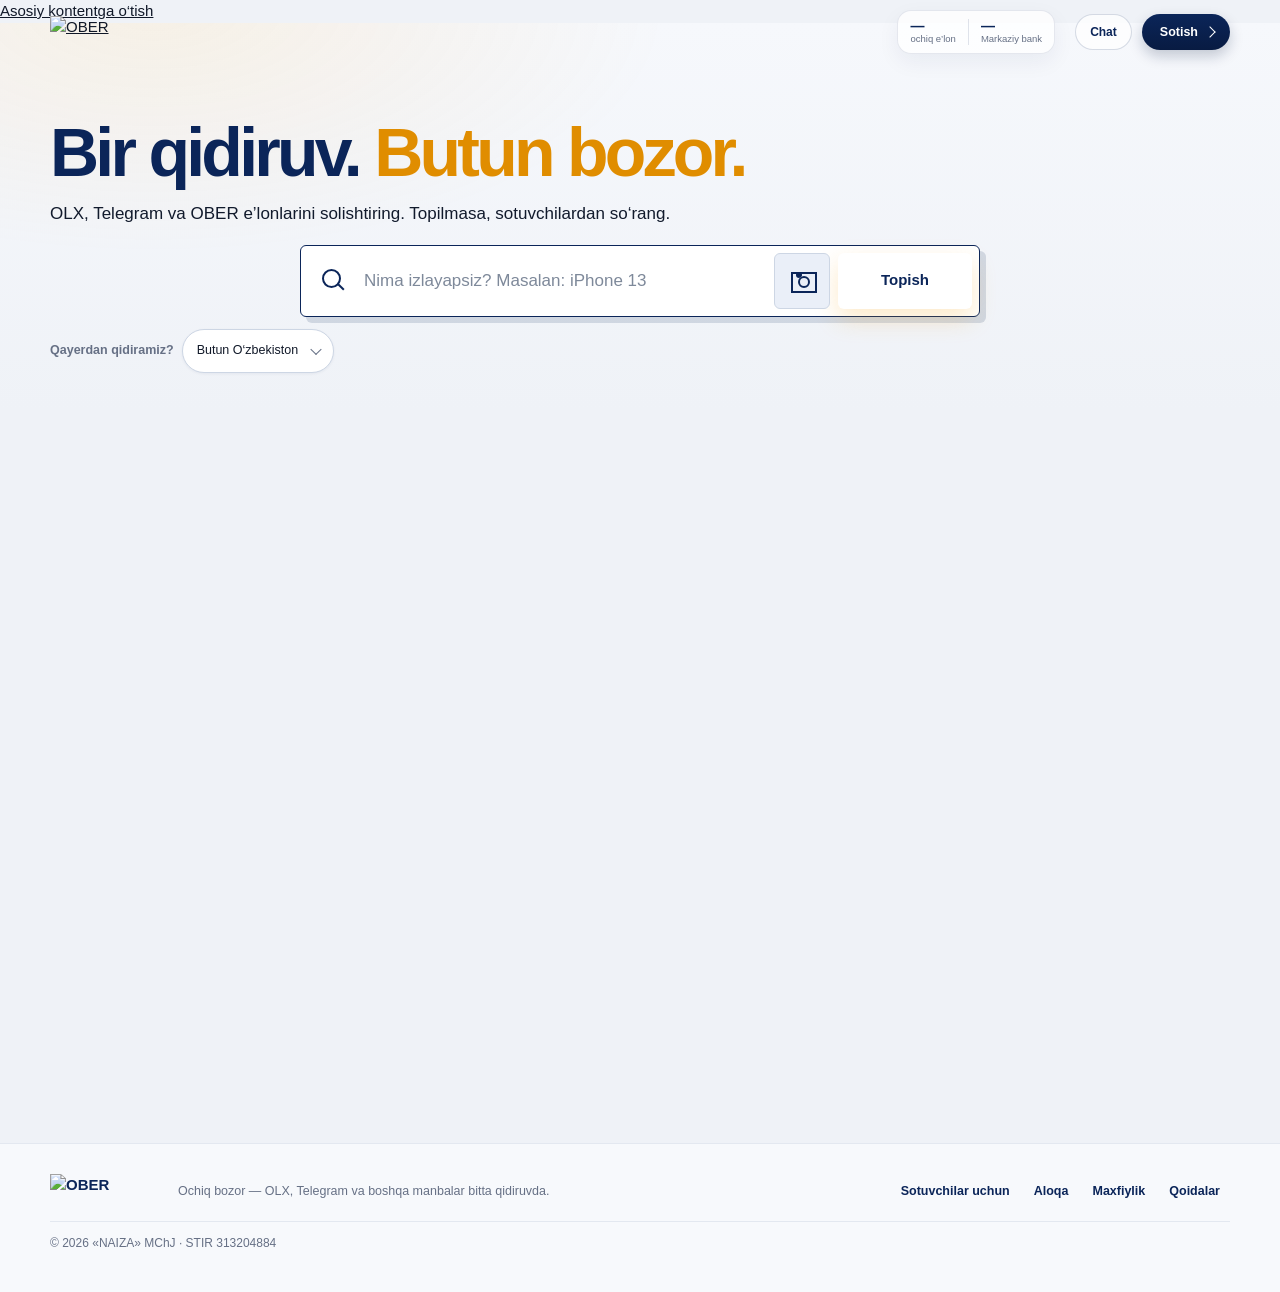
==== web/index.html @ be3b6c7c "Asaxiy.uz manbasi ulandi (B tur) + avtoelon qamrov 10 sahifa - app/manbalar/asaxiy.py: B tur (do'kon" ====
<!DOCTYPE html>
<html lang="uz">
<head>
<meta charset="UTF-8">
<meta name="viewport" content="width=device-width, initial-scale=1, viewport-fit=cover">
<meta name="theme-color" content="#DCEAF5">
<meta name="description" content="OBER — OLX, Telegram va OBER e’lonlarini bitta joyda qidiradigan agregator va teskari bozor.">
<title>OBER — bir qidiruv, butun bozor</title>
<link rel="icon" href="/brend/icon.png">

<!-- KANONIK MANZIL. Sayt uchta manzilda ochiladi: ober.uz,
     www.ober.uz va IP orqali. Google uchun bu UCHTA HAR XIL SAYT —
     reyting uchalasiga bo'linib ketadi va hech biri yuqoriga chiqmaydi.
     Bu qator "asli qaysi biri" degan savolga javob beradi.
     Caddy tomonda www -> ober.uz ga 301 bilan yo'naltiriladi. -->
<link rel="canonical" href="https://ober.uz/">

<!-- ULASHISH KARTASI.
     Bu bizga boshqalardan ko'proq kerak: O'zbekistonliklarning har
     to'rtinchisi Telegram orqali xarid qiladi va havola aynan Telegramda
     ulashiladi. Busiz kanalga tashlangan ober.uz quruq matn bo'lib
     ko'rinadi - rasmsiz, tavsifsiz. Bir marta sozlanadi, har ulashishda
     ishlaydi. -->
<meta property="og:type" content="website">
<meta property="og:site_name" content="OBER">
<meta property="og:title" content="Bir qidiruv. Butun bozor.">
<meta property="og:description" content="OLX, Telegram va OBER e’lonlarini solishtiring. Topilmasa, sotuvchilardan so‘rang.">
<!-- MUTLAQ manzil, nisbiy emas. Telegram va Facebook rasmni O'Z
     serveridan oladi va nisbiy yo'lni ("/brend/...") hal qila olmaydi -
     karta rasmsiz chiqadi. 2026-08-04 da tuzatildi. -->
<meta property="og:image" content="https://ober.uz/brend/ober-market-street-desktop.webp">
<meta property="og:url" content="https://ober.uz/">
<meta property="og:locale" content="uz_UZ">
<meta name="twitter:card" content="summary_large_image">

<!-- SHRIFT. Ilgari tizim shrifti edi: Windowsda bir xil, telefonda
     boshqa, Macda uchinchi xil. Sayt hech qachon TANLANGANDEK
     ko'rinmasdi. Onest kirillcha uchun maxsus qilingan va kam
     uchraydi - Inter esa hamma joyda va aynan shuning uchun "AI
     qilgan" tuyuladi.

     2026-08-04: shrift O'Z SERVERIMIZGA ko'chirildi. Ilgari uni Google
     Fonts berardi — ya'ni har ochilishda ikkita begona domenga ulanish
     (ikki DNS, ikki TLS). Bu ham 2-qoidani buzardi, ham matn chiqishini
     kechiktirardi, ham Google O'zbekistonda sekinlashsa saytimiz
     boshqacha ko'rinardi.

     `preload` — brauzer CSS ni o'qib chiqmasdan turib shriftni yuklay
     boshlaydi. Bitta fayl yetarli: Onest o'zgaruvchan shrift, 400 dan
     800 gacha hamma qalinlik shu 32 KB ichida. -->
<link rel="preload" href="/shrift/onest-latin.woff2" as="font" type="font/woff2" crossorigin>
<link rel="stylesheet" href="/shrift/onest.css">
<!-- Fon rasmlarini oldindan yuklash olib tashlandi: rasmning o'zi
     ishlatilmaydi. Qolganida brauzer har ochilishda bir necha yuz
     kilobaytni behuda yuklab olardi. -->
<style>
  :root{
    /* ── SIRT IYERARXIYASI ────────────────────────────────────────
       2026-08-02, Aziz: "oppoq oddiy noprofessional bo'lib turibdi".
       To'g'ri edi. Sahifa foni #fbfbfa, kartalar #fff - ikkalasi
       deyarli bir xil. Karta fondan ajralmasa, sahifa yassi va
       tugallanmagan ko'rinadi.

       Endi uch pog'ona: fon (eng past) -> karta -> ko'tarilgan panel.
       Va kulranglar BIR OILADAN. Ilgari #e8e8e6 (iliq) va #d7d9dc
       (sovuq) aralash edi - bu ham saranjomsizlik hissini berardi. */
    --navy:#0b2559;
    --navy-dark:#081b42;
    --navy-soft:#eaeff8;
    --bg:#eff2f7;          /* sahifa foni - sezilarli darajada pastroq */
    --surface:#fff;        /* karta */
    --surface-2:#f7f9fc;   /* ikkilamchi panel */
    --text:#101828;
    --muted:#667085;
    --line:#e3e8f0;
    --line-strong:#cdd6e4;
    --green:#0f7a4a;
    --green-soft:#e6f4ec;
    --red:#c0392b;
    --amber:#f5a623;
    --amber-deep:#e08d00;
    --amber-line:#f3d9a8;
    --amber-soft:#fdf3de;

    /* Soyalar QORA emas, ko'kimtir. Oq sahifada sof qora soya kir
       bo'lib ko'rinadi; fon rangiga bo'yalgani tabiiy tuyuladi. */
    --shadow:0 16px 48px rgba(11,37,89,.08);
    --shadow-card:0 1px 2px rgba(11,37,89,.05),0 6px 20px rgba(11,37,89,.06);
    --shadow-hover:0 2px 4px rgba(11,37,89,.06),0 14px 34px rgba(11,37,89,.10);
    --ease:cubic-bezier(.2,0,0,1);

    /* BURCHAK SHKALASI — to'rtta qiymat, boshqasi yo'q.
       2026-08-02 audit: faylda 13 xil radius bor edi (2, 4, 8, 11, 12,
       13, 14, 16, 18, 22, 24, 99, 999). Hech qanday tizim yo'q edi.
       Bu ko'zga tashlanmaydi, lekin sayt saranjom emasdek tuyulishining
       asosiy sababi aynan shu. Yangi qiymat qo'shilmaydi. */
    --r-kichik:10px;    /* input, kichik tugma, belgi */
    --r-orta:14px;      /* karta, panel */
    --r-katta:20px;     /* katta panel, qidiruv qutisi */
    --r-pill:999px;     /* chip, yumaloq tugma */
    /* --r-tig — EDITORIAL O'TKIR BURCHAK (2026-08-12, Aziz qarori).
       Editorial uslub o'tkir burchakli formani ishlatadi (qidiruv qutisi,
       tugmalar). `--r-quyruq` pretsedenti bo'yicha BESHINCHI nomlangan
       qiymat qo'shildi — tasodifiy emas, ataylab. */
    --r-tig:6px;

    --radius:var(--r-orta);   /* eski nom, mos kelishi uchun */
    --content:1180px;
    --panel-h:73px;        /* natijadagi tepa panel balandligi — sticky top */
    --boshqaruv-bar:58px;  /* saralash qatori balandligi (padding 12+8+38 tugma) — filtr shu ostida yopishadi */
  }
  *{box-sizing:border-box;-webkit-tap-highlight-color:transparent}
  html{scroll-behavior:smooth}

  /* RAQAMLAR USTMA-UST TURSIN.
     OBER - narx sayti: har kartada, har qatorda son bor. Oddiy shriftda
     "1" boshqa raqamlardan tor bo'ladi va ustun qiyshayadi. Jadval
     raqamlari (tabular figures) hammasini bir xil kenglikka keltiradi.
     Kichik narsa, lekin ro'yxatni saranjom qiladi. */
  .card-price,.jonli-narx,.topildi,.yana-izoh,.database-trust,
  .answer-price,.count-box strong,.talab-son strong{
    font-variant-numeric:tabular-nums;
    font-feature-settings:"tnum" 1;
  }
  body{
    margin:0;
    min-width:320px;
    overflow-x:hidden;
    background:var(--bg);
    color:var(--text);
    font-family:Onest,"Segoe UI Variable Display","Segoe UI",-apple-system,BlinkMacSystemFont,Roboto,Arial,sans-serif;
    font-size:15px;
    line-height:1.5;
  }
  button,input,select{font:inherit}
  button,a,select{touch-action:manipulation}
  button{border:0}
  a{color:inherit}
  :focus-visible{outline:3px solid rgba(11,37,89,.24);outline-offset:3px}

  /* BOSILGANDA JAVOB BERSIN.
     2026-08-02 audit: butun faylda atigi 2 ta `:active` qoidasi bor edi.
     Ya'ni tugmalarning deyarli hammasi bosilganda hech narsa qilmasdi.
     Bu sezilmaydi, lekin bo'lmasa sayt "o'lik" tuyuladi. Telefonda
     ayniqsa muhim: u yerda hover yo'q, bosish yagona javob. */
  button:not([disabled]):active,
  .sample:active,
  .jonli-karta:active,
  .card:active{transform:translateY(1px)}
  button,.sample,.jonli-karta{transition:transform .06s var(--ease)}
  @media (prefers-reduced-motion:reduce){
    button:active,.sample:active,.jonli-karta:active,.card:active{transform:none}
  }

  /* `hidden` HAR DOIM ISHLASIN.
     2026-08-02: eski javoblar bloki `hidden` bilan yopilgan deb
     o'ylardik, lekin `.answer-list{display:grid}` uni qaytarib ochib
     yuborardi — telefonda 227 px joyni bekorga egallardi. HTML atributi
     CSS'dan kuchsiz; shuning uchun aniq yozib qo'yamiz. */
  [hidden]{display:none!important}
  .sr-only{
    position:absolute!important;width:1px!important;height:1px!important;padding:0!important;
    margin:-1px!important;overflow:hidden!important;clip:rect(0,0,0,0)!important;
    white-space:nowrap!important;border:0!important
  }

  /* ── TEPA PANEL (dsrupt minimal header, 2026-08-11) ────────────────
     Ikkita holat: bosh sahifada shaffof suzadi (hero foniga qo'shilib
     ketadi), natija sahifasida sticky bo'lib oq paneldan iborat.
     Yagona o'zgarish: panel balandligi 72->64 px, tugmalar
     ixchamroq — "ma'lumot birinchi" tamoyili (dizayn qoidasi 3.1). */
  .topbar{
    position:absolute;
    left:0;
    right:0;
    top:0;
    z-index:20;
    border-bottom:1px solid transparent;
    background:transparent;
    transition:background 180ms var(--ease),border-color 180ms var(--ease);
  }
  /* BOSH SAHIFADA TEPA PANEL CHIZIQ QOLDIRMAYDI (2026-08-11).
     Aziz telefon skrinshotida ko'rsatdi: sarlavha ustida ingichka
     chiziq o'tib turibdi.

     Sabab: bu yerda chegara ataylab `transparent` qilingan, lekin
     `ober-ui.css` (inline stildan KEYIN yuklanadi) barcha sahifalar
     uchun `.topbar{border-color:...; box-shadow:0 1px 0 ...}` beradi.
     Boshqa sahifalarda tepa panel to'q fonli — u yerda chegara
     o'rinli. Bosh sahifada esa panel SHAFFOF va hero surati ustida
     suzadi, ya'ni chegara hech narsani ajratmaydi: u shunchaki
     rasm bo'ylab osilgan ikkita hairline (chegara + oq soya).

     `!important` kerak emas — bu tanlagich aniqroq (0,2,1). */
  body:not(.is-results) .topbar{
    border-bottom-color:transparent;
    box-shadow:none;
  }
  body.is-results .topbar{
    position:sticky;
    border-color:var(--line);
    background:rgba(251,251,250,.96);
    backdrop-filter:var(--shisha-quyuq);
    -webkit-backdrop-filter:var(--shisha-quyuq);
  }
  .topbar-inner{
    width:min(100% - 36px,var(--content));
    min-height:64px;
    margin:auto;
    display:flex;
    align-items:center;
    justify-content:space-between;
    gap:20px;
  }
  .brand{
    width:94px;
    height:32px;
    display:flex;
    align-items:center;
    flex:0 0 auto;
  }
  .brand img{display:block;width:94px;height:auto}
  .topbar-right,.top-actions{display:flex;align-items:center;gap:10px}
  .market-pulse{
    min-height:44px;padding:6px 12px;
    border:1px solid rgba(11,37,89,.10);border-radius:var(--r-orta);
    background:rgba(255,255,255,.78);box-shadow:0 8px 22px rgba(11,37,89,.06);
    display:grid;grid-template-columns:auto 1px auto;align-items:center;gap:12px;
  }
  .market-metric{display:grid;gap:1px;min-width:0}
  .market-metric strong{color:var(--navy);font-size:14px;font-weight:800;line-height:1;
    letter-spacing:-.025em;white-space:nowrap;font-variant-numeric:tabular-nums}
  .market-metric span{color:var(--muted);font-size:9.5px;line-height:1.15;white-space:nowrap}
  .market-divider{width:1px;height:26px;background:rgba(11,37,89,.12)}
  @media (max-width:620px){
    .topbar-inner{gap:8px}
    .topbar-right{gap:6px;min-width:0}
    .market-pulse{min-height:40px;padding:5px 8px;gap:7px;border-radius:12px;box-shadow:none}
    .market-metric strong{font-size:12px}
    .market-metric span{display:none}
    .market-divider{height:20px}
  }
  .mobile-label{display:none}
  /* IKKALA TUGMA — bitta pill oilasi: Chat outlined, Sotish primary. */
  .messages-link{
    min-height:36px;padding:0 14px;border:1px solid rgba(8,40,95,.16);
    border-radius:var(--r-pill);background:rgba(255,255,255,.72);color:var(--navy);
    text-decoration:none;display:inline-flex;align-items:center;font-size:12px;font-weight:740;
    transition:background 120ms var(--ease),border-color 120ms var(--ease),box-shadow 120ms var(--ease);
  }
  .messages-link:hover{background:#fff;border-color:rgba(11,37,89,.32);box-shadow:0 4px 12px rgba(11,37,89,.08)}
  .seller-link{
    min-height:36px;
    display:inline-flex;
    align-items:center;
    gap:8px;
    padding:0 16px 0 18px;
    border-radius:var(--r-pill);
    background:linear-gradient(180deg,var(--navy),var(--navy-dark));
    color:#fff;
    font-size:12.5px;
    font-weight:740;
    text-decoration:none;
    box-shadow:0 6px 14px rgba(8,27,66,.22);
    transition:box-shadow 120ms var(--ease),transform 120ms var(--ease);
  }
  .seller-link:hover{box-shadow:var(--cta-glow)}
  .seller-link::after{
    content:"";
    width:7px;
    height:7px;
    border-top:1.8px solid currentColor;
    border-right:1.8px solid currentColor;
    transform:rotate(45deg);
    transition:transform 120ms var(--ease);
  }
  .seller-link:hover::after{transform:translateX(3px) rotate(45deg)}

  /* HERO BUTUN EKRANNI EGALLAMAYDI.
     2026-08-02, Aziz: "bo'sh va zerikarli, AI qilgani bilinib turibdi".
     Sabab: hero 100svh edi va ichida faqat sarlavha bilan qidiruv qutisi
     turardi — qolgan ~400 px shunchaki fon rasmi. Bozor saytida birinchi
     ekranda TOVAR ko'rinishi kerak, va'da emas. */
  .hero{
    position:relative;
    min-height:0;
    overflow:hidden;
    padding:88px 18px 44px;
    border-bottom:1px solid transparent;
    display:flex;
    justify-content:center;
    background-color:#dceaf5;
    /* min-height va padding ANIMATSIYA QILINMAYDI.
       2026-08-02: bu ikkisi transition'da edi va natija chiqqach hero
       to'liq ekranni egallab turardi — kartalar 1159 px pastda qolardi.
       Layout xossasini animatsiya qilish har kadrda qayta hisob talab
       qiladi va sekin qurilmada osilib qoladi. Yig'ilish darhol
       bo'ladi; yumshoqlik faqat rang va soyada qoladi. */
    transition:border-color 220ms var(--ease),background-color 220ms var(--ease);
  }
  /* HERO FONI — RASM YO'Q (dsrupt oq tuval uslubi, 2026-08-11).
     Ilgari bu yerda `ober-market-street-desktop.webp` CSS'da turardi:
     ustida .84–.94 shaffoflikdagi gradient + saturate(.72) — rasm
     deyarli ko'rinmasdi, lekin har ochilishda bir necha yuz KB
     yuklanardi. Bu "design debt" edi (audit P0-4).

     Endi faqat jimgina radial nur: qidiruv qutisi turgan joyni
     ajratib turadi, sahifaga chuqurlik beradi va rasm hisobiga
     yuklashni tezlashtiradi. */
  .hero::before{
    content:"";
    position:absolute;
    inset:0;
    z-index:0;
    background:
      radial-gradient(56rem 26rem at 50% -2%,rgba(255,255,255,.55),transparent 70%),
      linear-gradient(180deg,#e2edf9,var(--bg));
    transition:opacity 180ms var(--ease);
  }
  /* Qidiruv qutisi - sahifadagi asosiy element. Unga eng katta
     ko'tarilish beriladi, chunki odam birinchi navbatda unga qaraydi. */
  .search-panel{box-shadow:0 2px 6px rgba(11,37,89,.06),0 18px 40px rgba(11,37,89,.10)}
  body.is-results .hero{
    min-height:0;
    padding-top:30px;
    padding-bottom:30px;
    border-color:var(--line);
    background:var(--bg);
  }
  body.is-results .hero::before{opacity:0;pointer-events:none}
  .hero-inner{
    position:relative;
    z-index:1;
    width:min(100%,900px);
    text-align:center;
    transform:translateY(0);
    transition:transform 220ms var(--ease);
  }
  body.is-results .hero-inner{transform:translateY(-4px)}
  .eyebrow{
    margin:0 0 12px;
    color:var(--navy);
    font-size:11.5px;
    font-weight:800;
    letter-spacing:.15em;
    text-transform:uppercase;
  }
  .hero h1{
    max-width:780px;
    margin:0 auto 14px;
    font-size:clamp(30px,5.2vw,50px);
    line-height:1.05;
    letter-spacing:-.04em;
    font-weight:770;
    color:var(--navy);
    text-wrap:balance;
  }
  .hero-copy{
    max-width:600px;
    margin:0 auto 24px;
    color:var(--muted);
    font-size:16px;
    text-wrap:balance;
  }
  /* HERO STATS QATORI (dsrupt "raqamlar birinchi" prinsipi, 2026-08-11).
     Dalil bloki alohida kichkina karta emas — hero'ning o'zi raqam
     bilan ishlaydi. Raqamlar haqiqiy: /api/holat dan keladi. */
  .hero-stats{
    display:flex;
    justify-content:center;
    margin-top:20px;
  }
  .hero-stats .database-trust{margin:0}
  .hero-stats .dalil-son{font-size:24px}
  .hero-stats .dalil-bosh{font-size:12px}
  .hero-stats .dalil-past{font-size:11px}

  /* KATEGORIYA NAVIGATSIYASI olib tashlandi (2026-08-11, Aziz): tabdagi
     Kategoriyalar yetarli — bosh sahifada 12 karta bloki ortiqcha edi. */
  body.is-results .eyebrow,
  body.is-results .hero-copy{display:none}
  body.is-results .hero h1{
    margin-bottom:18px;
    font-size:20px;
    line-height:1.2;
  }

  .search-panel{
    width:min(100%,800px);
    margin-inline:auto;
    padding:7px;
    border:1px solid var(--line-strong);
    border-radius:var(--r-katta);
    background:var(--surface);
    box-shadow:0 2px 8px rgba(11,37,89,.07),0 26px 60px rgba(11,37,89,.16);
    display:flex;
    gap:8px;
    text-align:left;
    transition:border-color 120ms var(--ease),box-shadow 120ms var(--ease);
  }
  .search-panel:focus-within{
    border-color:var(--navy);
    box-shadow:0 0 0 4px rgba(11,37,89,.10),0 2px 8px rgba(11,37,89,.07),0 26px 60px rgba(11,37,89,.18);
  }
  .search-icon{
    position:relative;
    width:48px;
    min-width:48px;
    color:var(--navy);
  }
  .search-icon::before{
    content:"";
    position:absolute;
    left:14px;
    top:16px;
    width:15px;
    height:15px;
    border:2px solid currentColor;
    border-radius:50%;
  }
  .search-icon::after{
    content:"";
    position:absolute;
    left:29px;
    top:33px;
    width:8px;
    height:2px;
    border-radius:var(--r-belgi);
    background:currentColor;
    transform:rotate(45deg);
  }
  .search-panel input{
    flex:1;
    min-width:0;
    height:56px;
    padding:0;
    border:0;
    outline:0;
    background:transparent;
    color:var(--text);
    font-size:17px;
    font-weight:550;
  }
  .search-panel input::placeholder{color:var(--faint);font-weight:450}

  /* TELEFONDA QIDIRUV MAYDONI IKKINCHI QATORGA CHIQADI (2026-08-11).
     O'lchov, 390 px ekranda: matn maydoni atigi 183 px edi — ekranning
     47% i. Qolganini kamera tugmasi (56) va "Topish" (82) egallagan.
     Ya'ni mahsulotning ASOSIY amali uchun yarim ekrandan kam joy
     qolgan: "nexia 3 uchun fara kerak" deb yozilsa bir necha so'zgina
     ko'rinadi va odam nima yozganini tekshira olmaydi.

     Endi 480 px dan pastda maydon butun qatorni oladi, kamera va
     "Topish" esa ostiga tushadi. Tugmalar kichrayamaydi — barmoq
     uchun 52 px balandlik saqlanadi. */
  /* CHEGARA 480 EMAS, 560 (o'lchov 2026-08-11).
     480 da ekran KENGAYGANDA maydon TORAYARDI — chunki 481 px dan
     desktop joylashuvi qaytadi va uch element bitta qatorga tiqiladi:

         480 px (ikki qator):  maydon 375 px
         520 px (bir qator):   maydon 259 px   <- kengroq ekran, tor maydon

     Bir qatorli joylashuv ~600 px dan pastda hech qachon qulay
     bo'lmaydi. Shuning uchun ikki qator 560 px gacha cho'ziladi. */
  @media (max-width:560px){
    .search-panel{flex-wrap:wrap;row-gap:8px}
    /* QATOR UZILISHI PIKSEL HISOBIGA TAYANMAYDI.
       Birinchi urinishda maydonga `calc(100% - 46px)` berilgandi:
       belgi 48 + oraliq 8 + maydon 287 = 343 px, joy esa 333 px.
       Maydon pastga tushib ketdi, belgi esa bo'sh qatorda qoldi —
       uning pseudo-elementlari (position:absolute) tagidagi matn
       USTIGA chizildi. Azizning telefon skrinshotida aynan shu
       ko'rindi: kattalashtirgich "Masalan: 25 m² banner" ustida.

       Endi uzilish `order` bilan aniq belgilanadi: belgi va maydon
       birinchi qatorda, kamera va "Topish" ikkinchisida. Panel
       kengligi qanday bo'lishidan qat'i nazar ishlaydi. */
    .search-icon{order:0}
    .search-panel input{
      order:1;
      flex:1 1 auto;
      min-width:0;
      height:52px;
      font-size:16px;   /* iOS 16px dan kichik bo'lsa sahifani kattalashtiradi */
    }
    .search-panel::after{
      content:"";
      order:2;
      flex-basis:100%;
      height:0;
    }
    .image-search-btn{order:3;width:52px;min-width:52px;min-height:52px}
    .primary-btn{order:4;flex:1 1 auto;min-width:0;min-height:52px;padding:0 18px}
  }
  .primary-btn{
    min-width:134px;
    min-height:56px;
    padding:0 28px;
    border-radius:var(--r-orta);
    background:linear-gradient(180deg,var(--navy),var(--navy-dark));
    color:#fff;
    font-weight:780;
    box-shadow:0 10px 24px rgba(8,27,66,.30),inset 0 1px 0 rgba(255,255,255,.10);
    cursor:pointer;
    /* `color` ham ro'yxatda — ATAYLAB (2026-08-12).
       Tugma navy (oq matn) dan amber (navy matn) ga o'tadi. Ilgari
       `background` 120ms da yumshoq o'tardi, `color` esa DARHOL
       sakrardi. Ya'ni birinchi kadrda matn allaqachon navy, fon esa
       hali navy — yozuv fonga qo'shilib ko'rinmay qolardi.
       Bir marta skrinshotda shunday tushdi (matnsiz navy tugma),
       keyin 30 dan ortiq o'lchovda takrorlanmadi — demak buni
       ISBOTLAY OLMADIM. Lekin bu yagona mexanizm edi va uni yopish
       hech narsa turmaydi: endi ikkalasi birga harakatlanadi va
       kontrast hech qachon 1:1 ga tushmaydi. */
    transition:background 120ms var(--ease),color 120ms var(--ease),
               box-shadow 120ms var(--ease),transform 120ms var(--ease);
  }
  .primary-btn:hover{background:var(--navy-dark);box-shadow:var(--cta-glow),inset 0 1px 0 rgba(255,255,255,.12)}
  .primary-btn:active{transform:scale(.98);box-shadow:0 6px 14px rgba(8,27,66,.24)}
  .primary-btn:disabled{opacity:.55;cursor:wait}
  .image-search-btn{
    position:relative;
    width:56px;
    min-width:56px;
    height:56px;
    /* TUGMA TUGMAGA O'XSHASIN.
       2026-08-09: fon ham, ramka ham shaffof edi — kamera faqat
       ingichka chiziqlardan chizilgan. Aziz uni sahifada topa
       olmadi, holbuki u qidiruv qutisining ichida turardi.
       Yonida katta to'q ko'k "Topish" tugmasi bor; uning yonida
       ramkasiz shaffof shakl tugma emas, bezak bo'lib ko'rinadi.
       Rasm bilan qidirish — OBERning eng kuchli imkoniyati,
       uni izlab topish kerak bo'lmasin. */
    border:1px solid var(--line-strong);
    border-radius:var(--r-orta);
    background:var(--navy-soft);
    color:var(--navy);
    cursor:pointer;
    transition:background 120ms var(--ease),border-color 120ms var(--ease),transform 120ms var(--ease);
  }
  .image-search-btn:hover{border-color:var(--navy);background:var(--blue)}
  .image-search-btn:active{transform:scale(.96)}
  .image-search-btn:disabled{opacity:.45;cursor:wait}
  .image-search-btn::before{
    content:"";
    position:absolute;
    left:16px;
    top:18px;
    width:22px;
    height:17px;
    border:2px solid currentColor;
    border-radius:var(--r-belgi);
  }
  .image-search-btn::after{
    content:"";
    position:absolute;
    left:23px;
    top:22px;
    width:8px;
    height:8px;
    border:2px solid currentColor;
    border-radius:50%;
    box-shadow:-5px -7px 0 -3px currentColor;
  }
  .visual-search{
    width:min(100%,800px);
    margin:10px auto 0;
    padding:9px 10px;
    border:1px solid rgba(11,37,89,.13);
    border-radius:var(--r-orta);
    background:rgba(255,255,255,.82);
    display:grid;
    grid-template-columns:48px minmax(0,1fr) auto;
    align-items:center;
    gap:10px;
    text-align:left;
    box-shadow:0 8px 24px rgba(11,37,89,.08);
    animation:previewIn 180ms var(--ease) both;
  }
  @keyframes previewIn{from{opacity:0;transform:translateY(-5px)}to{opacity:1;transform:none}}
  .visual-search img{
    width:48px;
    height:48px;
    border-radius:10px;
    object-fit:cover;
    background:var(--surface-2);
  }
  .visual-search-copy{min-width:0}
  .visual-search-copy strong,
  .visual-search-copy span{display:block;overflow:hidden;text-overflow:ellipsis;white-space:nowrap}
  .visual-search-copy strong{color:var(--navy);font-size:13px}
  .visual-search-copy span{margin-top:3px;color:var(--muted);font-size:11.5px}
  .visual-remove{
    width:38px;
    height:38px;
    border:1px solid var(--line-strong);
    border-radius:var(--r-pill);
    background:var(--surface);
    color:var(--muted);
    font-size:20px;
    line-height:1;
    cursor:pointer;
  }
  .visual-remove:hover{border-color:var(--navy);color:var(--navy)}
  .visual-status{
    width:min(100%,800px);
    min-height:22px;
    margin:7px auto 0;
    color:var(--muted);
    font-size:12px;
    text-align:left;
  }
  .visual-status[hidden]{display:none}
  .visual-status.loading{color:var(--navy)}
  .visual-status.success{color:#087f5b}
  .visual-status.error{color:#b42318}
  .search-panel.is-dragging{border-color:var(--navy);background:var(--navy-soft)}

  .location-row{
    margin-top:12px;
    display:flex;
    align-items:center;
    justify-content:center;
    gap:8px;
    flex-wrap:wrap;
  }
  .location-label{color:var(--muted);font-size:12.5px;font-weight:650}
  .select-wrap{position:relative}
  .select-wrap::after{
    content:"";
    position:absolute;
    top:50%;
    right:14px;
    width:7px;
    height:7px;
    border-right:1.5px solid var(--muted);
    border-bottom:1.5px solid var(--muted);
    pointer-events:none;
    transform:translateY(-70%) rotate(45deg);
  }
  .location-row select{
    min-height:44px;
    max-width:230px;
    padding:0 34px 0 14px;
    border:1px solid var(--line-strong);
    border-radius:var(--r-pill);
    appearance:none;
    background:var(--surface);
    color:var(--text);
    font-size:12.5px;
    box-shadow:0 1px 3px rgba(11,37,89,.06);
    cursor:pointer;
  }
  .location-note{color:var(--muted);font-size:11.5px}
  .samples{
    margin-top:16px;
    display:flex;
    justify-content:center;
    align-items:center;
    gap:7px;
    flex-wrap:wrap;
  }
  /* "hozir qidirilmoqda" — chiplar QO'LDA YOZILGAN namuna emas,
     haqiqiy so'rov ekanini aytadi. Busiz farq ko'rinmaydi va
     jonli ma'lumot bekorga isrof bo'ladi.
     Nuqta "Hozir bozorda" bo'limidagi bilan bir xil — ikkalasi ham
     "shu daqiqada" degan ma'noni bildiradi. */
  .tez-yorliq{
    display:inline-flex;align-items:center;gap:6px;
    flex:0 0 auto;
    color:var(--muted);font-size:11.5px;white-space:nowrap;
  }

  /* UZLUKSIZ LENTA (Aziz, 2026-08-11).
     ---------------------------------------------------------------
     Dizayn qoidasida animatsiya darajasi 2 va "skroll animatsiyasi
     yo'q" deb yozilgan. Bu — ataylab qilingan istisno, egasining
     qarori. Shuning uchun zarari kamaytirilgan:

     - faqat `transform` (layout xossasi emas, 3.3-qoida);
     - sichqoncha tekkanda va barmoq tekkanda TO'XTAYDI — aks holda
       harakatlanayotgan chipni bosib bo'lmaydi;
     - `prefers-reduced-motion` da umuman yurmaydi, oddiy ro'yxat
       bo'lib qoladi;
     - lenta ikki nusxada: birinchisi chapga chiqib ketganda
       ikkinchisi o'rnini egallaydi, uzilish ko'rinmaydi.
       Shuning uchun siljish aynan -50% — bir nusxa kengligi. */
  .tez-oyna{
    flex:1 1 auto;min-width:0;
    overflow:hidden;
    -webkit-mask-image:linear-gradient(to right,transparent,#000 24px,#000 calc(100% - 24px),transparent);
    mask-image:linear-gradient(to right,transparent,#000 24px,#000 calc(100% - 24px),transparent);
  }
  .tez-yol{
    display:flex;width:max-content;gap:7px;
    animation:tezYur var(--tez-davr,34s) linear infinite;
    /* TO'XTAMAYDI VA BOSILMAYDI (Aziz, 2026-08-11).
       Avval sichqoncha yoki barmoq tekkanda to'xtardi va chiplar
       bosiladigan tugma edi. Aziz: qo'l tegishi bilan to'xtashi
       kerak emas, bosilishi ham kerak emas.

       To'g'ri qaror: bu lenta BOSHQARUV emas, ko'rsatkich. U
       "bozorda hozir nima qidirilyapti" degan savolga javob
       beradi, undan biror joyga o'tilmaydi. Bosiladigan qilib
       qo'yish esa harakatlanayotgan nishonni bosishga majbur
       qiladi — bu har doim yomon.

       `pointer-events:none` ikkala muammoni birdan yechadi:
       hover ham yo'q, bosish ham yo'q. */
    pointer-events:none;
  }
  @keyframes tezYur{
    from{transform:translate3d(0,0,0)}
    to{transform:translate3d(-50%,0,0)}
  }
  @media (prefers-reduced-motion:reduce){
    .tez-yol{animation:none;flex-wrap:wrap;width:auto}
    .tez-oyna{-webkit-mask-image:none;mask-image:none}
  }
  .sample{
    min-height:36px;
    padding:0 14px;
    border:1px solid var(--line-strong);
    border-radius:var(--r-pill);
    background:var(--surface);
    color:var(--muted);
    font-size:12px;
    box-shadow:0 1px 3px rgba(11,37,89,.05);
    cursor:pointer;
    transition:color 120ms var(--ease),border-color 120ms var(--ease),background 120ms var(--ease),box-shadow 120ms var(--ease);
  }
  .sample:hover{border-color:var(--navy);background:var(--navy-soft);color:var(--navy);box-shadow:0 3px 8px rgba(11,37,89,.08)}
  /* DALIL BLOKI (2026-08-11).
     Bir xil ma'lumot, boshqa og'irlik. Sabab `holatniOl` izohida.
     Raqam chapda va katta, izoh o'ngda va ikki qatorda — ko'z avval
     songa tushadi, keyin uning nima ekanini o'qiydi. */
  .database-trust{
    display:inline-flex;
    align-items:center;
    gap:14px;
    margin:22px 0 0;
    padding:12px 20px 12px 18px;
    border:1px solid rgba(11,37,89,.10);
    border-radius:var(--r-orta);
    background:rgba(255,255,255,.72);
    box-shadow:0 1px 3px rgba(11,37,89,.05),0 10px 26px rgba(11,37,89,.06);
    color:var(--muted);
    font-size:12px;
    text-align:left;
  }
  .dalil-son{
    font-size:29px;
    font-weight:800;
    line-height:1;
    letter-spacing:-.035em;
    color:var(--navy);
    font-variant-numeric:tabular-nums;
    font-feature-settings:"tnum" 1;
  }
  .dalil-izoh{display:grid;gap:2px}
  .dalil-bosh{
    color:var(--navy);
    font-size:13px;
    font-weight:700;
    letter-spacing:-.01em;
  }
  .dalil-past{color:var(--muted);font-size:11.5px;line-height:1.4}

  /* DOLLAR KURSI — dalil blokining o'ng qanoti (2026-08-11).
     O'zbekiston bozorida narx ikki xil aytiladi: so'mda va dollarda.
     Xaridor kartadagi so'm narxini dollarga aylantirish uchun
     saytdan chiqib ketardi.
     Joyi shu yerda, chunki ikkala raqam ham bitta gapni aytadi:
     "bozor hozir shunday". */
  .kurs-bolim{
    display:flex;align-items:center;gap:10px;
    margin-left:2px;padding-left:16px;
    border-left:1px solid rgba(11,37,89,.12);
  }
  .kurs-son{
    font-size:15px;font-weight:800;color:var(--navy);
    letter-spacing:-.02em;white-space:nowrap;
    font-variant-numeric:tabular-nums;font-feature-settings:"tnum" 1;
  }
  .kurs-izoh{color:var(--muted);font-size:11px;line-height:1.35}
  @media (max-width:560px){
    .kurs-bolim{margin-left:0;padding-left:12px;gap:8px}
    .kurs-son{font-size:14px}
  }
  /* Juda tor ekranda kurs pastga tushadi — dalil raqami siqilmasin. */
  @media (max-width:400px){
    .database-trust{flex-wrap:wrap;row-gap:10px}
    .kurs-bolim{flex:1 0 100%;margin-left:0;padding-left:0;border-left:0;
      padding-top:9px;border-top:1px solid rgba(11,37,89,.10)}
  }
  @media (max-width:560px){
    .database-trust{gap:12px;padding:11px 15px}
    .dalil-son{font-size:25px}
    .dalil-bosh{font-size:12.5px}
    .dalil-past{font-size:11px}
  }
  /* Namuna so'rovlar va e'lon soni FAQAT bosh sahifada ko'rinadi.
     Ilgari ikkala qoida ham `display:none` edi — ya'ni kontent yozilgan,
     lekin hech qachon chiqmagan. Bosh sahifaning bo'shligi qisman
     shundan edi. */
  body.is-results .samples,
  body.is-results .database-trust,

  /* NATIJA CHIQQANDA REKLAMA YO'QOLADI.
     2026-08-02 o'lchov: qidiruvdan keyin birinchi karta 1076 px da edi,
     ekran esa 896 px. Ya'ni xaridor "Topish"ni bosgach natijani emas,
     "OBER qanday ishlaydi" va "Nega OBER?" jadvalini ko'rardi.
     Bu bo'limlar tanishtirish uchun — natija bor odamga kerak emas. */
  body.is-results .qadamlar{display:none}
  body.is-results .stats{display:none}

  /* ── FOOTER ────────────────────────────────────────────────────
     2026-08-06 audit: sahifa jonli bo'limdan keyin tugab qolardi — aloqa,
     kompaniya ma'lumoti, maxfiylik sahifalari yo'q edi. Minimal footer:
     brend, qisqa tavsif, aloqa, sahifalar. Ishonch uchun yetarli. */
  .footer{
    background:var(--surface-2);
    border-top:1px solid var(--line);
  }
  .footer-ic{
    width:min(100% - 36px,var(--content));
    margin-inline:auto;
    padding:30px 0 40px;
    display:flex;
    flex-wrap:wrap;
    align-items:center;
    gap:12px 24px;
  }
  .footer-brand{
    display:flex;
    align-items:center;
    gap:10px;
    color:var(--navy);
    font-weight:800;
    text-decoration:none;
  }
  .footer-brand img{width:104px;height:auto;display:block}
  .footer-tavsif{
    margin:0;
    color:var(--muted);
    font-size:12.5px;
    max-width:380px;
  }
  .footer-sahifalar{
    margin-left:auto;
    display:flex;
    flex-wrap:wrap;
    gap:4px;
  }
  .footer-sahifalar a{
    padding:8px 10px;
    border-radius:var(--r-kichik);
    color:var(--navy);
    font-size:12.5px;
    font-weight:700;
    text-decoration:none;
  }
  .footer-sahifalar a:hover{background:var(--navy-soft)}
  /* Kompaniya qatori — butun kenglikni oladi va havolalardan
     pastda turadi. Jim, lekin bor. */
  .footer-kompaniya{
    width:100%;
    margin:0;
    padding-top:12px;
    border-top:1px solid var(--line);
    color:var(--muted);
    font-size:12px;
  }
  @media (max-width:620px){
    .footer-sahifalar{margin-left:0;width:100%}
    .footer-tavsif{order:2;width:100%}
    .footer-kompaniya{order:3}
  }

  /* ── EDITORIAL USLUB (Aziz qarori, 2026-08-12) ────────────────
     Aziz: "eski hunik holatida bo'libdi, editorial skill qilganimiz
     yaxshi — har xil animatsiyalar yuruvchi, ideal marketplace".
     Hero serif sarlavha, editorial qidiruv qutisi, raqam hisoblagich,
     scroll-reveal. Funksional logika (qidiruv, rasm qidiruv, joy,
     jonli lenta, natijalar) buzilmaydi — faqat uslub qatlami. */
  .hero{
    background-color:var(--bg);
    padding:96px 18px 38px;
    text-align:left;
  }
  .hero::before{
    background:
      radial-gradient(46rem 22rem at 12% -4%,rgba(245,166,35,.10),transparent 70%),
      linear-gradient(180deg,#f6f8fc,var(--bg));
  }
  .hero-inner{
    /* 2026-08-12, desktop o'lchovi (1280px):
         43 / 1180 — topbar-inner, qadam-ic, stats-ic, stats-panjara, footer-ic  (5 ta)
         83 / 1100 — hero-inner, hero-stats                                       (2 ta)
       Ya'ni butun sahifa `--content` (1180) yo'lagida, hero esa qo'lda
       yozilgan 1100 da. Logotip x=43 da, hero sarlavhasi x=83 da —
       40px qadam, saytning ENG KO'RINADIGAN joyida.
       Sabab: `--content` kiritilganda `.topbar-inner` o'tkazilgan,
       hero esa unutilgan. Endi ikkalasi bitta manbadan. */
    width:min(100% - 36px,var(--content));
    text-align:left;
  }
  .hero h1{
    font-family:Onest,"Segoe UI Variable Display","Segoe UI",sans-serif;
    font-weight:800;
    letter-spacing:-.055em;
    font-size:clamp(40px,5.4vw,68px);
    line-height:.98;
    max-width:13em;
    margin:0 0 16px;
  }
  .hero h1 .amb{font-style:normal;color:var(--amber-deep)}
  .hero-copy{
    margin:0 0 18px;
    max-width:40em;
    font-size:17px;
    color:#111a2c;
  }
  .hero-copy b{color:var(--navy)}
  /* EDITORIAL QIDIRUV QUTISI — o'tkir burchak + ofset soya,
     ichida kattalashtirgich, rasm qidiruv va "Topish" saqlanadi. */
  .search-panel{
    border:1.5px solid var(--navy);
    border-radius:var(--r-tig);
    box-shadow:6px 6px 0 rgba(11,37,89,.14);
    max-width:680px;
  }
  .search-panel:focus-within{box-shadow:6px 6px 0 rgba(245,166,35,.5)}
  .search-panel input{font-family:Onest,"Segoe UI",sans-serif;font-style:normal;font-weight:520;font-size:17px}
  .search-panel input::placeholder{color:#7e899a;font-weight:480}
  .primary-btn{border-radius:var(--r-tig);background:var(--cta-gradient);color:var(--navy);
    box-shadow:0 10px 24px rgba(245,166,35,.24)}
  .primary-btn:hover{background:#f2a313;color:var(--navy);box-shadow:0 12px 28px rgba(245,166,35,.30)}
  .image-search-btn{border-radius:var(--r-tig)}
  .location-row{justify-content:flex-start;max-width:680px}
  .location-note{display:none}
  /* QIDIRUV QUTISI BILAN BIR XIL MARKAZ (2026-08-13, Aziz topdi).
     Avval `justify-content:flex-start` edi — chiplar qidiruv qutisi
     (680px, margin-inline:auto) bilan bir xil kenglikda edi, lekin
     O'ZI chapda turardi. Natija: qidiruv markazda, chiplar ~250px
     chapda — "qiyshiq" ko'rinish. `margin-inline:auto` ularni ham
     markazga oladi, kenglik bir xil qoladi. */
  .samples{margin-inline:auto;justify-content:flex-start;max-width:680px}
  /* HERO YONI — statistika ustuni (draftdagi .yon). */
  .hero-yon{
    position:absolute;
    right:0;
    top:50%;
    transform:translateY(-50%);
    width:290px;
    border-left:1px solid var(--line-strong);
    padding-left:26px;
    display:flex;
    flex-direction:column;
    gap:24px;
  }
  .hero-yon .st-q{font-family:Onest,sans-serif;font-size:38px;line-height:1;color:var(--navy)}
  .hero-yon .st-q span{color:var(--amber);font-style:italic}
  .hero-yon .st-izoh{font-size:12.5px;color:var(--muted);margin-top:6px;line-height:1.5}
  @media(max-width:1080px){.hero-yon{display:none}}
  /* Natija sahifasida hero ixcham — yon ustun ham yashirinadi
     (.samples va .database-trust bilan bir xil mantiq, 2026-08-12). */
  body.is-results .hero-yon{display:none}
  .hero .database-trust{max-width:680px}
  body.is-results .hero{padding:26px 18px 26px;background:var(--bg)}
  body.is-results .hero-inner{width:min(100% - 36px,var(--content))}
  body.is-results .hero h1{font-family:Onest,sans-serif;font-weight:770;font-size:20px;letter-spacing:-.02em}
  body.is-results .hero h1 .amb{font-style:normal}
  body.is-results .hero::before{opacity:1;background:linear-gradient(180deg,#f6f8fc,var(--bg))}

  /* ── STATISTIKA PANJARASI (draftdagi .stats, 2026-08-12) ────── */
  .stats{background:var(--navy);color:#f5f1e8}
  .stats-ic{width:min(100% - 36px,var(--content));margin-inline:auto;
    padding:70px 0 74px}
  .stats .st-kichik{font-size:12px;letter-spacing:.22em;text-transform:uppercase;
    color:var(--amber);font-weight:700}
  .stats h2{font-family:Onest,sans-serif;font-size:clamp(28px,3.8vw,44px);font-weight:400;
    letter-spacing:-.015em;margin:16px 0 42px;max-width:18em;color:#f5f1e8}
  .stats h2 em{font-style:italic;color:var(--amber)}
  .stats-panjara{display:grid;grid-template-columns:repeat(4,1fr);gap:1px;
    background:rgba(255,255,255,.14)}
  .stats-hujayra{background:var(--navy);padding:28px 24px;transition:background .25s}
  .stats-hujayra:hover{background:#0d3278}
  .stats-hujayra .st-son{font-family:Onest,sans-serif;font-size:42px;line-height:1;color:var(--amber)}
  .stats-hujayra .st-izoh{font-size:12.5px;color:rgba(245,241,232,.62);margin-top:10px;line-height:1.5}
  .stats-eslatma{margin-top:36px;font-size:13.5px;color:rgba(245,241,232,.52);max-width:44em;line-height:1.7}
  .stats-eslatma i{color:var(--amber)}
  @media(max-width:760px){
    .stats-panjara{grid-template-columns:repeat(2,1fr)}
  }

  /* SCROLL-REVEAL (editorial, 2026-08-12).
     Bo'limlar ekranga kirganda silliq ko'tarilib chiqadi. Faqat
     opacity+transform — layout xossasi emas (3.3-qoida).
     prefers-reduced-motion da darhol ko'rinadi. */
  .ochilmoqda{opacity:0;transform:translateY(22px);transition:opacity .55s ease,transform .55s ease}
  .ochilmoqda.korindi{opacity:1;transform:none}
  @media (prefers-reduced-motion:reduce){
    .ochilmoqda{opacity:1;transform:none;transition:none}
  }

  /* ── OBER QANDAY ISHLAYDI — editorial qatorlar ─────────────────
     2026-08-12: Aziz editorial yo'nalishni tanladi. Raqamlar o'rniga
     "01/02/03" yozuvi + hover'da amber oqim chizig'i. Farq jadvali
     saqlanadi — u ishlaydi va ma'lumot beradi. */
  .qadamlar{background:var(--surface);border-top:1px solid var(--line);
    border-bottom:1px solid var(--line)}
  .qadam-ic{width:min(100% - 36px,var(--content));margin-inline:auto;
    padding:52px 0 58px;display:grid;grid-template-columns:minmax(0,1.08fr) minmax(340px,.92fr);
    gap:clamp(36px,6vw,76px);align-items:start}
  /* EDITORIAL QADAMLAR — raqamlar ustunda emas, qator boshida
     "01" yozuvi; hover'da amber oqim chizig'i (draftdagi .qadam). */
  .qadam-royxat{list-style:none;margin:0;padding:0;display:grid;
    grid-template-columns:1fr;gap:0;border-top:2px solid var(--navy)}
  .qadam-royxat li{position:relative;padding:26px 22px 14px 0;display:grid;
    grid-template-columns:1fr;gap:0;align-items:start}
  .qadam-royxat li+li{border-top:1px solid var(--line)}
  .qadam-raqam{
    margin:0;
    font-size:13px;
    font-weight:700;
    letter-spacing:.08em;
    color:var(--amber);
  }
  .qadam-royxat h3{grid-column:auto;margin:10px 0 8px;font-family:Onest,sans-serif;
    font-size:23px;font-weight:400;letter-spacing:-.01em;color:var(--navy)}
  .qadam-royxat p{grid-column:auto;margin:0;color:var(--muted);font-size:14.5px;line-height:1.65;max-width:34em}
  .qadam-royxat li::after{
    content:"";
    position:absolute;
    left:0;right:0;bottom:0;
    height:2px;
    background:var(--amber);
    transform:scaleX(0);
    transform-origin:left;
    transition:transform .4s var(--ease);
  }
  .qadam-royxat li:hover::after{transform:scaleX(1)}

  .farq{margin:0;padding:24px 24px 18px;border:1px solid var(--line);
    border-radius:var(--r-katta);background:var(--surface-2);box-shadow:var(--shadow-card)}
  .farq h3{margin:0 0 14px;font-size:20px;letter-spacing:-.025em;color:var(--navy)}
  .farq-jadval{width:100%;border-collapse:collapse;font-size:13.5px;
    max-width:620px}
  .farq-jadval th,.farq-jadval td{padding:9px 10px;text-align:center;
    border-bottom:1px solid var(--line)}
  .farq-jadval td:first-child,.farq-jadval th:first-child{
    text-align:left;color:var(--text)}
  .farq-jadval th{color:var(--muted);font-size:12px;font-weight:650}
  .farq-jadval th.biz{color:var(--navy);font-weight:800;font-size:13.5px}
  .farq-jadval td.biz{color:var(--green);font-weight:800;font-size:15px}

  @media (max-width:760px){
    .qadam-ic{padding:30px 0 38px;display:grid;grid-template-columns:1fr;gap:28px}
    /* EDITORIAL QADAMLAR — bitta ustun saqlanadi (2026-08-12).
       Eski qoida ikki ustunli (raqam + matn) edi va editorial bitta
       ustunli layout bilan to'qnashardi. Endi raqam tepada, matn
       ostida — draft bilan bir xil. */
    .qadam-royxat li{padding:20px 0 8px;grid-template-columns:1fr;column-gap:0}
    .qadam-raqam{width:auto;height:auto}
    .farq{padding:20px 16px 14px}
  }

  /* ── SARALASH VA FILTR ──────────────────────────────────────── */
  /* Yopishqoqlik TEPA PANELDAN KEYIN boshlanadi.
     2026-08-02 o'lchov: `top:0` edi va sarlavha paneli (sticky, z-index 20)
     saralash qatorini butunlay yopib qo'yardi — tugmalar ko'rinmasdi ham,
     bosilmasdi ham. Panel balandligi bitta o'zgaruvchida turadi. */
  /* Boshqaruv paneli — sticky. Yopishqoqlik TEPA PANELDAN KEYIN
     boshlanadi (2026-08-02 o'lchov: `top:0` edi va panel butunlay
     yopib turardi). Panel balandligi --panel-h o'zgaruvchisida.
     2026-08-08: natija soni navy (hero h1 bilan birlik), saralash
     tugmalari chiplar uslubida, narx filtri bitta pill — hero'dagi
     qidiruv qutisi bilan bir xil til. */
  /* 2026-08-08: qator alohida blokda — .boshqaruv-yopishqoq (soni +
     saralash), filtr .boshqaruv'da. Desktop'da ikkalasi sticky va
     ustma-ust turadi (avvalgi bitta panel holati saqlanadi); telefonda
     faqat qator sticky, filtr ko'tarilib ketadi (quyida @media).
     .boshqaruv-yopishqoq balandligi o'zgaruvchida — filtr sticky top
     shunga mos turadi. */
  .boshqaruv-yopishqoq{
    position:sticky;top:var(--panel-h,73px);z-index:6;
    padding:12px 0 8px;
    background:var(--bg);
  }
  .boshqaruv{
    position:sticky;top:calc(var(--panel-h,73px) + var(--boshqaruv-bar,58px));z-index:5;
    margin:0 0 16px;padding:12px 0 12px;
    background:var(--bg);
    border-bottom:1px solid var(--line);
    box-shadow:0 10px 24px rgba(11,37,89,.05);
  }
  .boshqaruv-qator{
    display:flex;align-items:center;justify-content:space-between;
    gap:14px;flex-wrap:wrap;
  }
  .topildi{margin:0;font-size:13px;color:var(--muted)}
  .topildi strong{color:var(--navy);font-size:17px;font-weight:780;letter-spacing:-.02em}
  .tartiblar{display:flex;gap:6px;flex-wrap:wrap}
  .tartib-btn{
    min-height:38px;padding:0 15px;border-radius:var(--r-pill);
    border:1px solid var(--line-strong);background:var(--surface);
    box-shadow:0 1px 3px rgba(11,37,89,.05);
    font:inherit;font-size:12.5px;font-weight:650;color:var(--muted);
    cursor:pointer;white-space:nowrap;transition:color 120ms var(--ease),border-color 120ms var(--ease),background 120ms var(--ease),box-shadow 120ms var(--ease);
  }
  .tartib-btn:hover{border-color:var(--navy);color:var(--navy);box-shadow:0 3px 8px rgba(11,37,89,.08)}
  /* TANLANGAN CHIP — GRADIENT + GLOW (dsrupt .fc.on, 2026-08-11).
     Ilgari oddiy navy fon edi; endi urg'u CTA bilan bir xil tilda:
     gradient + yumshoq ko'k soya. Son ham oq bo'ladi. */
  .tartib-btn.tanlangan{
    background:linear-gradient(90deg,var(--navy),#3d6bb3);
    border-color:transparent;color:#fff;font-weight:750;
    box-shadow:0 4px 14px rgba(11,37,89,.30);
  }
  /* SON — fcount uslubi (dsrupt 2026-08-11): variant yonida natija
     soni turadi, odam tanlashdan oldin nimani kutishini biladi.
     Saralash natijani o'zgartirmaydi (faqat tartibni), shuning uchun
     barcha chiplarda bitta son — API d.jami. */
  .tartib-son{
    margin-left:5px;
    font-size:11px;font-weight:800;
    font-variant-numeric:tabular-nums;
    color:var(--navy);
    opacity:.72;
  }
  .tartib-btn.tanlangan .tartib-son{color:#fff;opacity:.95}
  .filtrlar{display:flex;gap:6px;flex-wrap:wrap;margin-top:10px;align-items:center}
  /* Narx filtri — bitta pill: "Narx [dan] — [gacha]". Hero'dagi qidiruv
     qutisi kabi oq sirt, ichida label va ikkita maydon. */
  .filtr-narx{
    display:flex;align-items:center;
    min-height:38px;
    border:1px solid var(--line-strong);border-radius:var(--r-pill);
    background:var(--surface);
    box-shadow:0 1px 3px rgba(11,37,89,.05);
    overflow:hidden;
    transition:border-color 120ms var(--ease),box-shadow 120ms var(--ease);
  }
  .filtr-narx:focus-within{
    border-color:var(--navy);
    box-shadow:0 0 0 3px rgba(11,37,89,.08);
  }
  .filtr-narx-bosh{
    padding:0 4px 0 14px;
    color:var(--muted);
    font-size:12px;
    font-weight:650;
    white-space:nowrap;
  }
  .filtr-narx input{
    width:72px;min-height:36px;padding:0 6px;
    border:0;outline:0;
    background:transparent;
    font:inherit;font-size:13px;color:var(--text);
  }
  .filtr-narx input::placeholder{color:var(--faint)}
  .filtr-narx-tire{
    width:14px;height:1px;flex:none;
    background:var(--line-strong);
  }
  .byudjet-eslatma{
    margin:10px 0 0;padding:9px 14px;
    border:1px solid rgba(11,37,89,.12);border-radius:var(--r-kichik);
    background:var(--navy-soft);
    font-size:12.5px;color:var(--muted);line-height:1.5;
  }
  .byudjet-eslatma strong{color:var(--navy)}
  .byudjet-ochir{
    padding:0;border:0;background:none;color:var(--navy);
    font:inherit;font-size:12.5px;font-weight:700;
    text-decoration:underline;text-underline-offset:2px;cursor:pointer}
  @media (max-width:620px){
    /* 2026-08-08: telefonda endi FAQAT saralash qatori yopishqoq.
       Avval butun panel static edi — scroll'da saralash ko'tarilib
       ketardi, qaytish uchun tepaga qaytish kerak edi. Butun panelni
       sticky qilish ham bo'lmaydi (ustunga tizilganda ~150 px — tepa
       panel bilan birga 667 px ekranning uchdan birini yeydi).
       Yechim: .boshqaruv-yopishqoq (soni + tugmalar) bitta yupqa
       qatorda sticky — ~46 px. Narx filtri alohida blokda, normal
       oqimda qoladi, scroll'da ko'tarilib ketadi.
       MUHIM: sticky o'z ota-onasi chegarasidan chiqmaydi — qator
       alohida div (ota-onasi main, uzun), filtr alohida section. */
    .boshqaruv-yopishqoq{
      /* top:0 — telefonda topbar absolute (2026-08-04 qaror), scroll'da
         ko'tarilib ketadi. Shuning uchun bar ekran tepasiga yopishadi.
         top:65px bo'lsa, topbar ketgach 65px bo'sh joy qolib ketardi. */
      position:sticky;top:0;z-index:6;
      margin:0 calc(-1 * var(--ich,14px));
      padding:10px var(--ich,14px);
      background:var(--bg);
      border-bottom:1px solid var(--line);
      box-shadow:0 10px 20px -16px rgba(11,37,89,.14);
    }
    .boshqaruv{position:static;top:auto;padding:2px 0 12px}
    .boshqaruv-qator{
      flex-direction:row;align-items:center;gap:12px;flex-wrap:nowrap;
    }
    .topildi{flex:0 0 auto;margin:0;font-size:12px;white-space:nowrap}
    .topildi strong{font-size:14px}
    .tartiblar,.filtrlar{
      overflow-x:auto;flex-wrap:nowrap;
      -webkit-overflow-scrolling:touch;
      /* Kulrang skroll chizig'i o'rniga o'ngdagi yumshoq soya:
         "yana bor, suring" degani, lekin joy egallamaydi. */
      scrollbar-width:none;
      -webkit-mask-image:linear-gradient(to right,#000 88%,transparent);
      mask-image:linear-gradient(to right,#000 88%,transparent);
    }
    .tartiblar{flex:1 1 auto}
    .filtrlar{margin-top:10px;width:100%}
    .tartiblar::-webkit-scrollbar,
    .filtrlar::-webkit-scrollbar{display:none}
  }

  /* ── SOTUVCHILARDAN SO'RASH ─────────────────────────────────────
     2026-08-02 o'lchov: bu blok sahifaning 10 072-pikselida edi —
     60 ta e'londan keyin. Hech kim u yerga yetib bormasdi, ya'ni
     OBER'ning teskari bozor qismi amalda ishlamayotgan edi.
     Endi uch joyda, lekin JIM: bir xil ko'k tugma, qisqa jumla,
     hech qanday bezak yoki undov belgisi. Yuborilgach hammasi
     yo'qoladi va o'rniga bitta holat kartasi qoladi. */
  .sora-chiziq,
  .sora-orta{
    display:flex;align-items:center;justify-content:space-between;gap:16px;
    padding:13px 16px;
    border:1px solid #cbd5e5;border-radius:var(--r-orta);
    background:var(--navy-soft);
  }
  .sora-chiziq{margin:0 0 16px}
  .sora-orta{grid-column:1/-1;margin:4px 0}
  .sora-chiziq p,.sora-orta p{
    margin:0;font-size:13.5px;font-weight:640;color:var(--navy)}
  .sora-btn{
    min-height:42px;padding:0 22px;
    border:0;border-radius:var(--r-pill);
    background:var(--cta-gradient);
    color:var(--on-cta);font:inherit;font-size:13px;font-weight:800;
    cursor:pointer;white-space:nowrap;
    box-shadow:0 8px 20px rgba(245,166,35,.32),inset 0 1px 0 rgba(255,255,255,.5);
    transition:box-shadow 120ms var(--ease),transform 120ms var(--ease);
  }
  .sora-btn:hover{box-shadow:var(--cta-glow)}
  .sora-btn[disabled]{opacity:.6;cursor:default;box-shadow:none}
  /* IXTIYORIY ISM (2026-08-08) — xaridor yozsa, sotuvchi chatda
     'Xaridor · Ism' deb ko'radi. Bir tegishlik jarayon buzilmaydi:
     maydon bo'sh qolsa ham so'rov yuboriladi. */
  .sora-ism-qator{
    display:flex;align-items:center;gap:10px;flex:1;
    justify-content:flex-end;
  }
  .sora-ism-input{
    flex:1;min-width:0;max-width:230px;min-height:42px;padding:0 13px;
    border:1px solid var(--line-strong);border-radius:var(--r-kichik);
    background:#fff;font:inherit;font-size:13px;color:var(--text);
  }
  .sora-ism-input:focus{border-color:var(--navy);outline:none;
    box-shadow:0 0 0 3px rgba(34,94,190,.10)}
  @media (max-width:620px){
    .sora-ism-qator{flex-direction:column;align-items:stretch;width:100%}
    .sora-ism-input{max-width:none}
    .sora-ism-qator .sora-btn{width:100%}
  }
  /* ISM OYNASI — telefonda suzuvchi tugma birinchi bosilganda.
     Keyingi safar ism eslab qolinadi va tugma yana bir tegishda
     yuboradi. */
  .ism-oyna{
    position:fixed;inset:0;z-index:70;display:grid;place-items:end center;
    background:rgba(8,27,66,.42);padding:16px;
  }
  .ism-oyna[hidden]{display:none}
  .ism-oyna-ichida{
    position:relative;
    width:min(100%,430px);padding:22px;border-radius:var(--r-katta);
    background:#fff;box-shadow:0 24px 60px rgba(8,27,66,.28);
    animation:ism-in 200ms var(--ease);
  }
  .ism-oyna-yopish{
    position:absolute;top:10px;right:10px;width:32px;height:32px;
    border:0;border-radius:50%;background:transparent;color:var(--muted);
    font-size:13px;cursor:pointer;
  }
  .ism-oyna-yopish:hover{background:#f0f0ee;color:var(--navy)}
  @keyframes ism-in{from{opacity:0;transform:translateY(18px)}to{opacity:1;transform:none}}
  .ism-oyna-ichida h3{margin:0 0 6px;font-size:18px;letter-spacing:-.02em}
  .ism-oyna-ichida p{margin:0 0 16px;color:var(--muted);font-size:13px}
  .ism-oyna-ichida input{
    width:100%;min-height:48px;padding:0 14px;margin-bottom:12px;
    border:1px solid var(--line-strong);border-radius:var(--r-kichik);
    font:inherit;font-size:14px;outline:0;
  }
  .ism-oyna-ichida input:focus{border-color:var(--navy);
    box-shadow:0 0 0 3px rgba(34,94,190,.10)}
  .ism-oyna-ichida .sora-btn{width:100%;min-height:48px;font-size:14.5px}

  /* Telefonda: tepadagi qator yo'q, pastda bitta tugma suzib turadi.
     Ekranda allaqachon so'rash tugmasi ko'rinib tursa — yashirinadi,
     ya'ni bir vaqtda ikkita bir xil tugma chiqmaydi. */
  .tez-sora{
    position:fixed;left:14px;right:14px;bottom:14px;z-index:30;
    display:block;opacity:0;visibility:hidden;pointer-events:none;
    transform:translateY(calc(100% + 24px));
    transition:opacity 180ms var(--ease),transform 220ms var(--ease),visibility 180ms;
  }
  .tez-sora .sora-btn{
    width:100%;min-height:50px;font-size:14.5px;
    box-shadow:0 12px 32px rgba(8,27,66,.30);
  }
  .tez-sora.korin{opacity:1;visibility:visible;pointer-events:auto;transform:none}

  /* DESKTOPDA HAM KERAK (2026-08-11, jonli vizual testda topildi).
     Bu yerda `display:none!important` turardi: telefonda pastda
     suzuvchi tugma, desktopda esa tepadagi qator yetarli deb
     hisoblangan edi.

     Lekin qator faqat natijalar TEPASIDA turadi. Foydalanuvchi
     ro'yxatni aylantira boshlagach u ekrandan chiqib ketadi va
     OBERning butun farqi — "topilmasa, sotuvchidan so'raymiz" —
     erishib bo'lmaydigan bo'lib qoladi. O'lchandi: 1214px kenglikda
     natijalarga tushgach sahifada birorta so'rash tugmasi qolmaydi.

     Endi desktopda ham chiqadi, lekin telefondagidek butun kenglikda
     emas — o'ng pastda ixcham tugma. Ko'rsatish mantig'i o'zgarmadi:
     ekranda haqiqiy tugma turgan bo'lsa suzuvchisi yashirinadi. */
  @media (min-width:621px){
    /* `!important` — `tabbar.js` telefondagi tab bar uchun
       `bottom:calc(72px + ...)` beradi. Desktopda tab bar yashirin,
       shuning uchun o'sha bo'shliq keraksiz. */
    .tez-sora{left:auto;right:24px;bottom:24px!important}
    .tez-sora .sora-btn{
      width:auto;min-height:48px;padding:0 24px;font-size:14px;
    }
  }
  @media (max-width:620px){
    .sora-chiziq{display:none}
    .sora-orta{flex-direction:column;align-items:stretch;gap:10px;padding:14px}
    .sora-orta .sora-btn{width:100%}

    /* TELEFONDA YOPISHQOQ ELEMENT — BITTA.
       2026-08-04 o'lchov (412x674): natija sahifasida ikkitasi bor edi —
       tepa panel (sticky, 65 px) va suzuvchi so'rash tugmasi (fixed,
       50 px). Birgalikda 115 px, ya'ni ekranning 17% i doimiy band.
       674 px li telefonda bu bitta karta demak.

       Qaysi biri qoladi? Suzuvchi tugma. Tepa panelda logotip, til va
       ikkita havola bor — ular ro'yxatni ko'rayotganda kerak emas,
       tepaga surish bilan qaytadi. Suzuvchi tugma esa OBER'ni oddiy
       e'lonlar ro'yxatidan ajratib turadigan yagona harakat: indeksda
       topilmasa, sotuvchilardan so'rash. U yo'qolsa mahsulotning
       teskari bozor qismi telefonda umuman ishlamaydi.

       `body.is-results .topbar` ni bekor qilish uchun tanlagich xuddi
       shunday og'ir bo'lishi shart — `.topbar` yolg'iz o'zi yetmaydi. */
    body.is-results .topbar{position:absolute}
  }

  .yana-qator{
    display:flex;align-items:center;justify-content:center;gap:14px;
    margin:26px 0 8px;
  }
  .yana-btn{
    min-height:46px;padding:0 26px;
    border:1px solid var(--line-strong);border-radius:var(--r-kichik);background:#fff;
    font:inherit;font-size:13.5px;font-weight:720;color:var(--navy);
    cursor:pointer;transition:.12s;
  }
  .yana-btn:hover{border-color:var(--navy);background:var(--navy-soft)}
  .yana-btn[disabled]{opacity:.6;cursor:default}
  .yana-izoh{color:var(--muted);font-size:12.5px}

  /* ── HOZIR BOZORDA — haqiqiy e'lonlar lentasi ───────────────────
     2026-08-08: hero bilan birlikda ko'rinishi uchun — sarlavha
     hero h1 bilan bir xil navy urg'uda, yonida "yangi" ma'nosidagi
     yashil nuqta (rang qoidasi: yashil faqat ma'no tashiganda).
     Hero pastki navy nuri jonli bo'limga yumshoq oqib o'tadi —
     chegara chizig'i yo'q (2026-08-08: 1px border-top olib
     tashlandi, hero bilan bo'lim bitta uzluksiz blokdek ko'rinadi).
     Kartalar asosiy natija kartalari bilan bir xil radiusda (r-orta). */
  .jonli{position:relative;background:var(--bg)}
  body.is-results .jonli{display:none}
  /* Hero'dagi pastki navy nurining davomi — bo'lim boshida yumshoq
     yorug'lik. `z-index:0` + `.jonli-ic` ustida `z-index:1` —
     yorug'lik kartalarning ustiga chiqmaydi. */
  .jonli::before{
    content:"";
    position:absolute;
    top:0;left:0;right:0;
    height:150px;
    z-index:0;
    background:radial-gradient(46rem 20rem at 50% -20%, rgba(11,37,89,.07) 0%, transparent 62%);
    pointer-events:none;
  }
  .jonli-ic{position:relative;z-index:1;width:min(100% - 36px,var(--content));
    margin-inline:auto;padding:26px 0 34px}
  .jonli-bosh{display:flex;align-items:baseline;gap:12px;margin-bottom:14px}
  .jonli-bosh h2{margin:0;font-size:19px;letter-spacing:-.02em;color:var(--navy);font-weight:750}
  /* Yashil nuqta — "hozir qo'shilmoqda" ma'nosi. `oberPulse` allaqachon
     jonli qidiruvda ishlatiladi; transform+opacity — ruxsat etilgan. */
  .jonli-nuqta{
    display:inline-block;
    width:9px;height:9px;border-radius:50%;
    background:var(--green);
    margin-right:8px;
    vertical-align:2px;
    animation:oberPulse 1.6s ease-in-out infinite;
  }
  @media (prefers-reduced-motion:reduce){.jonli-nuqta{animation:none;opacity:.75}}
  .jonli-bosh p{margin:0;color:var(--muted);font-size:12.5px}
  /* IKKI QATORLI UZLUKSIZ LENTA (Aziz, 2026-08-12).
     ---------------------------------------------------------------
     Aziz: "E'lonlar qatorini ikki qator qilsakchi? Birinchisi o'ngdan
     chapga uzluksiz yuradi, qo'l tegsa to'xtaydi va sursa bo'ladi.
     Ikkinchisi ham shunday, faqat chapdan o'ngga."

     Dizayn qoidasi "skroll animatsiyasi yo'q" deydi — bu egasining
     ataylab qarori (tez-oyna pretsedenti, 2026-08-11). Zarari
     kamaytirilgan:
     - faqat `transform` animatsiyasi (layout xossasi emas, 3.3-qoida);
     - sichqoncha tekkanda va barmoq tekkanda TO'XTAYDI — aks holda
       harakatlanayotgan kartani bosib bo'lmaydi;
     - surish Web Animations API orqali: `currentTime` siljitiladi,
       qo'yib yuborilgach animatsiya davom etadi;
     - `prefers-reduced-motion` da umuman yurmaydi, oddiy ro'yxat;
     - har qator ikki nusxada — birinchisi chiqib ketganda ikkinchisi
       o'rnini egallaydi, uzilish ko'rinmaydi. Shuning uchun siljish
       aynan -50%. */
  .jonli-lenta{
    display:grid;gap:12px;overflow:hidden;
  }
  .jonli-qator{
    overflow:hidden;position:relative;cursor:grab;
    /* `pan-y`: barmoq vertikal harakatlansa sahifa suriladi (odatiy
       skroll buzilmasin), gorizontal harakat esa bizga qoladi —
       lentani surish uchun. Busiz telefonda ikkalasi urishadi. */
    touch-action:pan-y;
    -webkit-mask-image:linear-gradient(to right,transparent,#000 36px,#000 calc(100% - 36px),transparent);
    mask-image:linear-gradient(to right,transparent,#000 36px,#000 calc(100% - 36px),transparent);
  }
  .jonli-qator.surilmoqda{cursor:grabbing}
  .jonli-yol{
    display:flex;width:max-content;gap:12px;padding:2px 0 8px;
    /* `align-items:stretch` — ATAYLAB, sukut qiymati bo'lsa ham yozildi.
       O'lchov (2026-08-12): 1 qatorli sarlavhali karta 198px, 2 qatorli
       219px. `flex-start` da tublari 21px notekis turadi — gorizontal
       lentada bu darrov ko'zga tashlanadi. `stretch` hammasini eng
       balandiga tenglaydi.
       Bir kun oldin men buni ayblagan edim: qator 1394px bo'lib ketdi
       va men `flex-start` qo'ydim. Sabab `stretch` emas, `.jonli-yol`
       ichidagi `<span>` o'ram edi (yuqoridagi `nusxa` izohiga qara).
       Sabab yo'qolgach `stretch` xavfsiz. Shart: bu qatorning bolalari
       FAQAT `.jonli-karta` bo'lsin — `web_sinov` shuni qo'riqlaydi. */
    align-items:stretch;
    animation:jonliChapga var(--mar-davr,44s) linear infinite;
    will-change:transform;
  }
  .jonli-qator.onga .jonli-yol{animation-name:jonliOnga}
  @keyframes jonliChapga{from{transform:translate3d(0,0,0)}to{transform:translate3d(-50%,0,0)}}
  @keyframes jonliOnga{from{transform:translate3d(-50%,0,0)}to{transform:translate3d(0,0,0)}}
  @media (prefers-reduced-motion:reduce){
    .jonli-yol{animation:none;flex-wrap:wrap;width:auto;gap:10px}
    .jonli-qator{-webkit-mask-image:none;mask-image:none;cursor:default}
  }
  .jonli-yol .jonli-karta{flex:0 0 170px}
  .jonli-skeleton{
    flex:0 0 170px;height:195px;border:1px solid rgba(10,43,99,.08);border-radius:var(--r-orta);
    background:linear-gradient(145deg,rgba(255,255,255,.82),rgba(225,233,244,.72));
    box-shadow:var(--shadow-card)
  }
  .jonli-karta{
    display:block;border:1px solid var(--line);border-radius:var(--r-orta);
    background:var(--surface);overflow:hidden;text-decoration:none;
    color:inherit;box-shadow:var(--shadow-card);
    transition:border-color .12s,transform .12s,box-shadow .12s;
  }
  .jonli-karta:hover{border-color:var(--line-strong);transform:translateY(-2px);
    box-shadow:var(--shadow-hover)}
  .jonli-karta img{width:100%;height:118px;object-fit:cover;display:block;
    background:#eef0f3;transition:transform 200ms var(--ease)}
  .jonli-karta:hover img{transform:scale(1.015)}
  .jonli-tana{padding:9px 10px 11px}
  .jonli-nom{
    margin:0 0 4px;font-size:12.5px;line-height:1.3;font-weight:600;
    display:-webkit-box;-webkit-line-clamp:2;-webkit-box-orient:vertical;
    overflow:hidden;min-height:32px;
  }
  .jonli-narx{margin:0;font-size:13.5px;font-weight:750;letter-spacing:-.01em}
  .jonli-joy{margin:3px 0 0;font-size:11px;color:var(--muted)}
  @media (max-width:620px){
    .jonli-ic{width:min(100% - 28px,var(--content));padding:18px 0 24px}
    .jonli-lenta{gap:10px}
    .jonli-yol{gap:10px}
    .jonli-yol .jonli-karta,.jonli-skeleton{flex-basis:144px}
    .jonli-karta img{height:100px}
  }

  .responses-wrap,
  .results{width:min(100% - 36px,var(--content));margin-inline:auto}
  .responses-wrap:empty{display:none}
  .responses-wrap{margin-top:24px}
  .return-card{
    padding:18px;
    border:1px solid #b9dec9;
    border-radius:var(--radius);
    background:var(--green-soft);
  }
  .return-head{display:flex;align-items:flex-start;justify-content:space-between;gap:16px}
  .return-head h2{margin:0;font-size:16px;letter-spacing:-.01em}

  /* YIG'ILGAN javob paneli — bitta qator, bosilsa ochiladi */
  .return-card{position:relative}
  .return-card.compact{padding:0}
  .return-bar{
    width:100%;display:flex;align-items:center;gap:10px;
    padding:14px 46px 14px 18px;
    background:transparent;border:0;cursor:pointer;
    font:inherit;text-align:left;color:var(--text);
  }
  .return-nuqta{
    width:8px;height:8px;border-radius:50%;background:#0F7A4A;flex:none;
    animation:oberPulse 1.6s ease-in-out infinite;
  }
  .return-matn{flex:1;min-width:0;font-size:13.5px;
    overflow:hidden;text-overflow:ellipsis;white-space:nowrap}
  .return-koc{
    flex:none;font-size:12px;font-weight:750;color:var(--navy);
    border:1px solid #b9dec9;border-radius:var(--r-pill);padding:5px 12px;background:#fff;
  }
  .return-yopish{position:absolute;top:4px;right:4px;margin:0}
  .return-card .answer-list{padding:0 18px 16px}
  .quiet-btn{
    min-width:44px;min-height:44px;margin:-10px -10px 0 0;border-radius:50%;
    background:transparent;color:var(--muted);font-size:20px;cursor:pointer
  }

  .results{
    min-height:260px;
    /* Pastdagi 72 px suzuvchi tugma uchun: u 50 px + 14 px chekka = 64 px
       joy egallaydi. Busiz ro'yxatning oxirgi elementi ("Yana 60 ta
       ko'rsatish") tugma ostida qolib ketadi va bosib bo'lmaydi.
       2026-08-04: telefon uchun `padding-bottom:88px` @media ichida
       yozilgan edi, LEKIN u faylda YUQORIROQDA turardi va shu qator uni
       bekor qilardi. Ya'ni tuzatish yozilgan, ammo hech qachon
       ishlamagan. Endi bitta joyda, hamma kenglik uchun. */
    padding:30px 0 72px;
  }
  .results:empty{display:none}
  .result-enter{animation:rise 220ms var(--ease) both}
  @keyframes rise{from{opacity:0;transform:translateY(8px)}to{opacity:1;transform:none}}

  .summary-grid{
    display:grid;
    grid-template-columns:minmax(0,1.55fr) minmax(260px,.75fr);
    gap:16px;
    margin-bottom:16px;
    /* Kartalar mazmuniga qarab bo'ysunsin. Ilgari cho'zilib ketardi va
       "So'rovni tushundik" kartasining ichida katta bo'shliq qolardi —
       buzilgandek ko'rinardi (2026-08-02 vizual tekshiruv). */
    align-items:start;
  }
  .price-card,
  .understood-card,
  .request-card,
  .empty-card{
    border:1px solid var(--line);
    border-radius:var(--radius);
    background:var(--surface);
    box-shadow:var(--shadow-card);
  }
  .price-card{padding:24px}
  .section-kicker{
    margin:0 0 8px;color:var(--muted);font-size:11.5px;font-weight:750;
    letter-spacing:.08em;text-transform:uppercase
  }
  .price-range{
    margin:0;
    color:var(--navy);
    font-size:clamp(25px,4vw,38px);
    line-height:1.08;
    letter-spacing:-.04em;
    font-weight:760;
  }
  .price-caption{margin:7px 0 0;color:var(--muted);font-size:12.5px}
  .histogram{
    height:74px;
    margin:24px 0 8px;
    padding-top:8px;
    border-bottom:1px solid var(--line);
    display:flex;
    align-items:flex-end;
    gap:5px;
  }
  .histogram span{
    flex:1;
    min-height:5px;
    border-radius:4px 4px 0 0;
    background:var(--navy);
    opacity:.18;
  }
  .histogram span.peak{opacity:1}
  .hist-axis{display:flex;justify-content:space-between;color:var(--muted);font-size:11px}
  .price-metrics{
    display:grid;
    grid-template-columns:repeat(3,1fr);
    gap:10px;
    margin-top:22px;
  }
  .metric{padding-top:12px;border-top:1px solid var(--line)}
  .metric span{display:block;color:var(--muted);font-size:11px}
  .metric strong{display:block;margin-top:2px;font-size:13.5px}

  .understood-card{padding:12px 16px}
  .understood-card h2{margin:0 0 8px;font-size:18px;letter-spacing:-.02em}
  .understood-copy{margin:0;color:var(--muted);font-size:12.5px}
  .chips{display:flex;gap:7px;flex-wrap:wrap}
  .empty-card .chips{margin-top:20px;justify-content:center}
  .chip{
    min-height:30px;
    padding:5px 10px;
    border-radius:var(--r-pill);
    background:var(--navy-soft);
    color:var(--navy);
    font-size:11.5px;
    font-weight:720;
  }
  .chip.cut{background:#f2f2f0;color:#575d67}

  .request-card{
    margin-bottom:24px;
    padding:22px;
    display:grid;
    grid-template-columns:minmax(200px,.7fr) minmax(0,1.3fr);
    gap:24px;
    align-items:center;
    border-color:#cbd5e5;
  }
  .request-card h2{margin:0 0 6px;font-size:18px;letter-spacing:-.02em}
  .request-card p{margin:0;color:var(--muted);font-size:12.5px}
  .request-fields{display:grid;grid-template-columns:1.3fr .8fr .8fr auto;gap:8px}
  /* IKKINCHI QADAM — bitta tegish, shakl yo'q */
  .request-actions{display:grid;gap:8px;justify-items:start;align-content:center}
  .request-actions .send-btn{min-width:220px}

  /* JONLI QATLAM — ko'rinishi shart, aks holda biz OLX'ning nusxasimiz */
  .live-wait{
    grid-column:1/-1;
    display:flex;align-items:center;gap:8px;
    margin-top:4px;padding:10px 14px;
    border-radius:var(--r-kichik);background:#eef2f9;
    color:var(--navy);font-size:12.5px;font-weight:640;
  }
  .live-dot{
    width:8px;height:8px;border-radius:50%;
    background:var(--navy);
    animation:oberPulse 1.4s ease-in-out infinite;
  }
  @keyframes oberPulse{0%,100%{opacity:.25;transform:scale(.8)}50%{opacity:1;transform:scale(1)}}
  @media (prefers-reduced-motion:reduce){.live-dot{animation:none;opacity:.7}}

  .notify-offer{
    grid-column:1/-1;
    display:flex;flex-wrap:wrap;align-items:center;gap:10px;
    margin-top:10px;padding:12px 14px;
    border:1px dashed #cbd5e5;border-radius:var(--r-kichik);
    font-size:12.5px;color:var(--muted);
  }
  .notify-yes{
    min-height:40px;padding:0 16px;
    border:1px solid var(--navy);border-radius:var(--r-kichik);
    background:#fff;color:var(--navy);
    font:inherit;font-weight:700;cursor:pointer;
  }
  .notify-yes:hover{background:var(--navy);color:#fff}
  .field{
    width:100%;
    min-width:0;
    min-height:48px;
    padding:0 13px;
    border:1px solid var(--line-strong);
    border-radius:var(--r-kichik);
    background:#fff;
    color:var(--text);
    outline:0;
  }
  .field:focus{border-color:var(--navy);box-shadow:0 0 0 3px rgba(11,37,89,.07)}
  .send-btn{
    min-height:48px;
    padding:0 18px;
    border-radius:var(--r-kichik);
    background:var(--navy);
    color:#fff;
    font-weight:740;
    cursor:pointer;
  }
  .form-note{grid-column:1/-1;margin:0!important;min-height:18px}
  .form-note.error{color:var(--red)}
  .request-card.done{
    display:block;
    border-color:#b9dec9;
    background:var(--green-soft);
  }
  .request-card.done h2{color:var(--green)}

  .list-head{
    margin:0 0 14px;
    display:flex;
    align-items:end;
    justify-content:space-between;
    gap:20px;
  }
  .list-head h2{margin:0;font-size:20px;letter-spacing:-.025em}
  .list-head p{margin:0;color:var(--muted);font-size:12.5px}
  /* NATIJA PANJARASI — DESKTOP 4 USTUN (2026-08-11, dsrupt audit).
     Ilgari 3 ustun edi: audit 08-09 "katta ekranda ma'lumot zichligi
     past" deb yozgan edi. 4 ustunda karta ~275 px — narx, hudud va
     sana bitta qarashda ko'rinadi. 1080 gacha 3 ustun, 900 gacha 2,
     telefonda 1 (pastdagi @media bloklari). */
  .cards{display:grid;grid-template-columns:repeat(4,minmax(0,1fr));gap:14px}
  /* Karta ODATIY HOLATDA ham fondan ko'tarilib turadi. Ilgari faqat
     hover'da soya bor edi - ya'ni telefonda hech qachon. Sahifa yassi
     ko'rinishining asosiy sababi shu edi. */
  .card{
    min-width:0;
    overflow:hidden;
    border:1px solid var(--line);
    border-radius:var(--radius);
    background:var(--surface);
    box-shadow:var(--shadow-card);
    transition:transform 120ms var(--ease),box-shadow 120ms var(--ease),
      border-color 120ms var(--ease);
    /* JONLI BOZOR KARTASI (2026-08-12): o'ng chetida nozik amber
       chiziq — "bozor oqimidan kelgan e'lon" belgisi. Sukutda jimgina
       turadi, hover'da yonadi. */
    position:relative;
  }
  .card::after{
    content:"";position:absolute;inset:0 auto 0 0;width:3px;
    background:linear-gradient(180deg,var(--amber-yorqin),#ffd98a 60%,transparent);
    opacity:0;transition:opacity 160ms var(--ease);
  }
  .card:hover{transform:translateY(-2px);border-color:var(--line-strong);
    box-shadow:var(--shadow-hover)}
  .card:hover::after{opacity:1}
  .card:active{transform:scale(.98)}

  /* KARTALAR KETMA-KET CHIQADI (2026-08-11).
     Ilgari 60 ta karta bir zumda paydo bo'lardi — natija "yuklandi"
     emas, "chaqnadi" degan taassurot berardi va ko'z qayerdan
     boshlashni bilmasdi.

     Faqat `opacity` va `transform` (dizayn qoidasi 3.3), 180 ms,
     har kartaga 40 ms kechikish. Kechikish 8-kartada to'xtaydi:
     `--k` o'zgaruvchisi JS'da 8 gacha sanaladi, aks holda 60-karta
     2.4 soniya kutardi.

     `both` shart: animatsiyadan OLDIN ham karta ko'rinmasin, aks
     holda avval paydo bo'lib keyin qaytadan chiqadi. */
  .card{animation:kartaChiq 180ms var(--ease) both;
    animation-delay:calc(var(--k,0) * 40ms)}
  @keyframes kartaChiq{
    from{opacity:0;transform:translateY(6px)}
    to{opacity:1;transform:none}
  }
  @media (prefers-reduced-motion:reduce){
    .card{animation:none}
  }
  .card.near{border-color:#acd4bd}
  .card-link{display:block;color:inherit;text-decoration:none}
  .media{
    position:relative;
    aspect-ratio:4/3;
    overflow:hidden;
    background:#f0f1f3;
  }
  .media img{width:100%;height:100%;display:block;object-fit:cover;transition:transform 200ms var(--ease)}
  .card:hover .media img{transform:scale(1.015)}
  .no-photo{
    width:100%;
    height:100%;
    display:grid;
    place-items:center;
    background-color:#f2f3f5;
    background-image:url("/brend/icon.png");
    background-repeat:no-repeat;
    background-position:center;
    background-size:78px;
  }
  .no-photo::after{
    content:"rasm yo‘q";
    margin-top:106px;
    color:var(--muted);
    font-size:11px;
    font-weight:650;
  }
  .card-body{padding:15px}
  .card-title{
    min-height:41px;
    margin:0 0 11px;
    overflow:hidden;
    display:-webkit-box;
    -webkit-box-orient:vertical;
    -webkit-line-clamp:2;
    font-size:14.5px;
    line-height:1.4;
    font-weight:650;
  }
  .card-price{
    font-size:19px;font-weight:780;letter-spacing:-.025em;
    /* JONLI BOZOR (2026-08-12): narx — kartaning yuragi. Navy rang
       bilan "bozor bahosi" hissi. */
    color:var(--navy);
  }
  .negotiable{margin-left:5px;color:#9a6200;font-size:10.5px;font-weight:720}
  .card-meta{
    margin-top:11px;
    display:flex;
    gap:6px;
    flex-wrap:wrap;
    align-items:center;
    color:var(--muted);
    font-size:11px;
  }
  .meta-location{width:100%;white-space:nowrap;overflow:hidden;text-overflow:ellipsis}
  .meta-location.near{color:var(--green);font-weight:700}
  .badge{
    padding:3px 7px;border-radius:var(--r-pill);background:#f0f0ee;
    font-size:10px;font-weight:750;
    /* JONLI BOZOR (2026-08-12): manba belgisida jonli nuqta —
       "bu e'lon hozir bozorda turibdi" hissi. */
    display:inline-flex;align-items:center;gap:4px;
  }
  .badge::before{
    content:"";width:5px;height:5px;border-radius:50%;
    background:currentColor;opacity:.7;
  }
  .badge.new::before{background:#e08d00;box-shadow:0 0 0 0 rgba(224,141,0,.5);
    animation:yanginur 2s infinite}
  @keyframes yanginur{
    0%{box-shadow:0 0 0 0 rgba(224,141,0,.45)}
    70%{box-shadow:0 0 0 5px rgba(224,141,0,0)}
    100%{box-shadow:0 0 0 0 rgba(224,141,0,0)}
  }
  @media (prefers-reduced-motion:reduce){
    .badge.new::before,
    body.is-results .badge.new::before{animation:none}
  }
  /* Telegram belgisi asosiy ko'k rangdan foydalanadi. Bugun men bu yerga
     beshinchi urg'u rangi (#1f6fa8) qo'shgan edim - o'z qoidamizni o'zim
     buzdim. Bitta palitra, bitta urg'u. */
  .badge.tg{background:var(--navy-soft);color:var(--navy);font-weight:750}
  .badge.shop{background:var(--green-soft);color:var(--green)}
  .badge.new{background:var(--amber-soft);color:#8d5b00}

  .empty-card{
    padding:42px 24px;
    text-align:center;
  }
  .empty-mark{
    width:94px;height:94px;margin:0 auto 20px;border-radius:var(--r-katta);
    background:url("/brend/icon.png") center/cover no-repeat;
    box-shadow:0 10px 30px rgba(8,27,66,.12)
  }
  .empty-card h2{margin:0 0 8px;font-size:24px;letter-spacing:-.03em}
  .empty-card>p{max-width:480px;margin:0 auto;color:var(--muted);font-size:13.5px}
  .empty-card>.chips{justify-content:center;margin-top:18px}
  /* MISOl VA TOZALASH TUGMASI — UMUMIY KOMPONENT: ober-ui.css da.
     Ikki sahifa (index, kategoriyalar) bir xil uslubda bo'lishi
     uchun ular bitta joyda yashaydi (2026-08-11). */
  .empty-card .request-card{margin:28px auto 0;max-width:950px;text-align:left}
  .error-box{
    padding:18px;border:1px solid #efc6c1;border-radius:var(--radius);
    background:#fdf0ef;color:#842b21
  }
  .error-box strong{display:block;margin-bottom:5px;color:#702119;font-size:15px}
  .error-box p{margin:0;max-width:62ch;font-size:13.5px;line-height:1.5}
  .error-actions{display:flex;align-items:center;gap:9px;flex-wrap:wrap;margin-top:14px}
  .retry-btn{
    min-height:40px;padding:0 15px;border:0;border-radius:var(--r-kichik);
    background:var(--navy);color:#fff;font:inherit;font-size:12.5px;font-weight:750;
    cursor:pointer;transition:background 140ms var(--ease),transform 140ms var(--ease)
  }
  .retry-btn:hover{background:var(--navy-dark);transform:translateY(-1px)}

  .skeleton-summary{
    display:grid;grid-template-columns:1.55fr .75fr;gap:16px;margin-bottom:16px
  }
  .skeleton-card,
  .skeleton-tile{
    overflow:hidden;border:1px solid var(--line);border-radius:var(--radius);background:#fff
  }
  .skeleton-card{height:278px;padding:24px}
  .skeleton-tile{height:330px}
  .skeleton-line,.skeleton-image{
    position:relative;overflow:hidden;border-radius:var(--r-kichik);background:#eceeF1
  }
  .skeleton-line::after,.skeleton-image::after{
    content:"";position:absolute;inset:0;
    background:#f6f7f8;
    animation:skeleton-fade 1.1s ease-in-out infinite alternate
  }
  @keyframes skeleton-fade{to{opacity:.2}}
  .skeleton-line{height:14px;margin-bottom:12px}
  .skeleton-line.big{width:62%;height:34px;margin-top:18px}
  .skeleton-line.short{width:42%}
  .skeleton-image{height:190px;border-radius:0}
  .skeleton-grid{display:grid;grid-template-columns:repeat(4,1fr);gap:14px}
  .skeleton-tile .skeleton-line{margin:14px}

  .answer-list{margin-top:14px;display:grid;gap:8px}
  .answer-heading{
    display:flex;align-items:baseline;justify-content:space-between;gap:12px;
    padding:2px 2px 5px;color:var(--muted);font-size:11.5px
  }
  .answer-heading strong{color:var(--green);font-size:13px;font-weight:780}
  .answer{
    padding:13px 14px;
    border:1px solid #b9dec9;
    border-radius:var(--r-kichik);
    background:#fff;
    display:grid;
    grid-template-columns:minmax(0,1fr) auto;
    gap:12px;
    align-items:center;
  }
  .answer.flash{animation:answer-flash 400ms var(--ease)}
  @keyframes answer-flash{0%{background:#ccebd9}100%{background:#fff}}
  .answer-price{font-size:17px;font-weight:780}
  .answer-meta{margin-top:3px;color:var(--muted);font-size:12px}
  .answer-actions{display:flex;gap:8px;align-items:center;flex-wrap:wrap}
  /* Qo'ng'iroq — ASOSIY harakat, shuning uchun to'ldirilgan navy.
     Yozish — ikkilamchi, kontur. */
  .call-btn{
    min-height:44px;padding:0 16px;border:0;border-radius:var(--r-kichik);
    background:var(--navy);color:#fff;
    font:inherit;font-size:12.5px;font-weight:780;
    cursor:pointer;white-space:nowrap;
    display:inline-flex;align-items:center;text-decoration:none;gap:7px;
  }
  .call-btn:hover{background:var(--navy-dark)}
  .call-ready{letter-spacing:.01em}
  .answer-open{
    min-height:44px;padding:0 13px;border-radius:var(--r-kichik);
    border:1px solid var(--line-strong);background:#fff;
    color:var(--navy);text-decoration:none;display:inline-flex;align-items:center;
    font-size:11.5px;font-weight:780;white-space:nowrap
  }
  .answer-open:hover{border-color:var(--navy)}

  /* ORALIQ BOSQICH: 4 ustun 1080 dan pastda torayib qoladi (~210 px),
     shuning uchun 1080 gacha 3 ustun. 900 da 2 ustunga tushadi (pastda). */
  @media (max-width:1080px){
    .cards,.skeleton-grid{grid-template-columns:repeat(3,minmax(0,1fr))}
  }
  @media (max-width:900px){
    .summary-grid,.skeleton-summary{grid-template-columns:1fr}
    .request-card{grid-template-columns:1fr}
    .request-fields{grid-template-columns:1fr 1fr}
    .request-fields .field:first-child{grid-column:1/-1}
    .cards,.skeleton-grid{grid-template-columns:repeat(2,minmax(0,1fr))}
  }
  @media (max-width:600px){
    .topbar-inner{width:min(100% - 28px,var(--content));min-height:64px}
    .brand,.brand img{width:86px}
    .top-actions{gap:6px}
    .messages-link{padding-inline:9px}
    .seller-link{font-size:12px;gap:5px}
    .desktop-label{display:none}.mobile-label{display:inline}
    /* Telefonda ham hero butun ekranni egallamaydi. Bu qoida desktop
       tuzatilgandan keyin ham eski holida qolib ketgan edi: 100svh va
       390 px pastki to'ldirma — ya'ni telefonda muammo saqlanib
       turgandi. Media so'rovlarni birga tekshirish kerak. */
    .hero{padding:76px 14px 20px}
    .hero::before{
      background:
        linear-gradient(180deg,rgba(244,248,253,.86),rgba(241,245,250,.96)),
        url("/brend/ober-market-street-mobile.webp") center 45%/cover no-repeat,
        linear-gradient(#f4f7fc,var(--bg));
    }
    body.is-results .hero{padding:22px 14px 24px}
    .hero h1{font-size:clamp(31px,9.2vw,38px);line-height:1.02}
    body.is-results .hero h1{font-size:18px}
    .hero-copy{font-size:14.5px;margin-bottom:14px}
    .search-panel{border-radius:var(--r-orta);padding:6px}
    .search-icon{width:40px;min-width:40px}
    .search-panel input{height:52px;font-size:16px}
    .image-search-btn{width:52px;min-width:52px;height:52px;border-radius:var(--r-kichik)}
    .image-search-btn::before{left:14px;top:16px}
    .image-search-btn::after{left:21px;top:20px}
    .primary-btn{min-width:88px;min-height:52px;padding:0 16px;border-radius:var(--r-kichik)}
    .location-row{align-items:stretch}
    .location-label,.location-note{width:100%;text-align:center}
    .select-wrap{flex:1;min-width:0}
    .location-row select{width:100%;max-width:none}
    /* 2026-08-11: chiplar endi o'zi yuradigan lenta. Ilgari bu yerda
       `overflow-x:auto` turardi — qo'lda suriladigan qator. Ikkalasi
       birga ishlamaydi: tashqi idish ham surilsa, ichkaridagi
       animatsiya bilan urishadi. Surish `.tez-oyna` ichida qoladi. */
    /* TELEFONDA YORLIQ ALOHIDA QATORDA.
       O'lchov 430 px: yorliq bilan lenta bitta qatorda turganda
       lentaga atigi 218 px qolardi — bitta chip ham to'liq
       sig'masdi. Endi yorliq tepada, lenta butun kenglikda. */
    .samples{flex-wrap:wrap;justify-content:center;
      margin-inline:-14px;padding:0 14px 5px;gap:6px}
    .sample{flex:0 0 auto}
    .tez-yorliq{flex:1 0 100%;justify-content:center}
    .tez-oyna{flex:1 0 100%}
    /* 2026-08-11: dalil bloki yangilandi. Bu yerdagi eski qoida
       (`padding:6px 12px; min-height:34px`) undan KEYIN turgani uchun
       yangi o'lchamlarni bosib o'tardi — `@media` avtomatik g'olib
       emas, faylda keyingisi yutadi (dizayn qoidalari 3.2.1). */
    .database-trust{max-width:100%;line-height:1.35}
    .dalil-son{white-space:nowrap}
    .responses-wrap,.results{width:min(100% - 28px,var(--content))}
    .results{padding-top:20px}
    .price-card{padding:18px}

    /* TELEFONDA BIRINCHI EKRANDA E'LON KO'RINSIN.
       2026-08-02 o'lchov (390 px): birinchi karta 1010 px da edi, ekran
       841 px. Ya'ni qidirgan odam bitta ham mahsulot ko'rmasdi. */
    .understood-card{padding:10px 12px}
    .boshqaruv{padding:8px 0}
    .boshqaruv .topildi{font-size:13px}
    .filtrlar{margin-top:7px}
    .tartib-btn{
      height:34px;min-height:34px;padding:0 12px;font-size:12px}
    .tartib-son{font-size:10px;margin-left:4px}
    .filtr-narx{min-height:34px;height:34px}
    .filtr-narx input{width:60px;min-height:32px;font-size:12px}
    .filtr-narx-bosh{padding-left:12px;font-size:11.5px}
    .price-metrics{grid-template-columns:1fr 1fr}
    .price-metrics .metric:last-child{grid-column:1/-1}
    .request-card{padding:18px;gap:18px}
    .request-fields{grid-template-columns:1fr}
    .request-fields .field:first-child{grid-column:auto}
    .cards,.skeleton-grid{grid-template-columns:1fr}
    .list-head{align-items:flex-start;flex-direction:column;gap:3px}
    .card{display:grid;grid-template-columns:124px 1fr}
    .card-link{display:contents}
    .media{height:100%;min-height:150px;aspect-ratio:auto}
    .no-photo{background-size:58px}
    .no-photo::after{margin-top:82px}
    .card-title{min-height:39px;font-size:14px}
    .card-body{padding:13px}
    .card-price{font-size:17px}
    .skeleton-tile{height:160px;display:grid;grid-template-columns:124px 1fr}
    .skeleton-image{height:100%}
  }
  @media (max-width:390px){
    .brand,.brand img{width:84px}
    .search-icon{display:none}
    .primary-btn{min-width:82px;padding-inline:13px}
    .price-range{font-size:25px}
    .card{grid-template-columns:112px 1fr}
    .card-meta .badge{display:none}
  }
  /* Kichik balandlikdagi desktop ekranlarda hero cho'zilmasin.
     2026-08-08 o'lchov (1366x700): eski `padding-bottom:260px`
     hero'ni 704px ga cho'zardi — butun ekranni egallab, jonli
     bo'limni ekrandan chiqarib yuborardi. Bu 3.1-qoidaga zid
     ("birinchi ekranda tovar ko'rinishi kerak"). O'chirildi. */
  @media (max-height:720px) and (min-width:601px){
    .hero{padding-top:84px}
  }
  @media (prefers-reduced-motion:reduce){
    *,*::before,*::after{scroll-behavior:auto!important;animation-duration:.01ms!important;animation-iteration-count:1!important;transition-duration:.01ms!important}
  }

  body.is-results .footer-kompaniya{color:#8fa2c4}

  /* Mikro-harakat — karta hover, tugma glow, fokus halqa.
     Hammasi 200ms dan kam, faqat transform/opacity/soya. */
  @media (hover:hover){
    body:not(.is-results) .jonli-karta{transition:transform 200ms var(--ease),box-shadow 200ms var(--ease),border-color 200ms var(--ease),background 200ms var(--ease)}
  }

  /* ══ NATIJA SAHIFASI — YAGONA OCH TIZIM (2026-08-13) ═══════════
     Jonli 390×844 skrinshot auditida natija birdan quyuqlashib, qidiruv
     ikki qatorga bo'linib va CTA kartani yopib turgani ko'rindi. Endi bosh
     sahifa va natija bitta vizual til: och bozor fon, oq kartalar, navy
     boshqaruvlar va faqat asosiy amalda amber urg'u. */
  body.is-results{
    --bg:#f5f7fb;
    --surface:#ffffff;
    --surface-2:#f0f3f8;
    --text:#111827;
    --muted:#667085;
    --faint:#98a2b3;
    --line:#e2e7ef;
    --line-strong:#cbd4e1;
    --navy-soft:#edf2fa;
    --green-soft:#e9f7f0;
    --amber-soft:#fff6e3;
    --shadow:0 20px 56px rgba(11,37,89,.13);
    --shadow-card:0 1px 2px rgba(11,37,89,.05),0 8px 24px rgba(11,37,89,.08);
    --shadow-hover:0 2px 4px rgba(11,37,89,.08),0 18px 38px rgba(11,37,89,.13);
    background:
      radial-gradient(42rem 22rem at 92% -4%,rgba(245,166,35,.09),transparent 62%),
      linear-gradient(180deg,#f8faff 0%,#f4f7fb 58%,#eef3f9 100%);
  }

  body.is-results .topbar{
    border-color:rgba(11,37,89,.09);
    background:rgba(250,252,255,.90);
    -webkit-backdrop-filter:var(--shisha-quyuq);
    backdrop-filter:var(--shisha-quyuq);
  }
  body.is-results .brand img{filter:none;opacity:1}
  body.is-results .messages-link{
    border-color:var(--line-strong);background:rgba(255,255,255,.82);color:var(--navy);
  }
  body.is-results .seller-link{background:var(--navy);color:#fff;box-shadow:0 6px 16px rgba(11,37,89,.18)}

  body.is-results .hero{
    padding:18px 18px 16px;
    border-color:var(--line);
    background:transparent;
  }
  body.is-results .hero::before{
    opacity:1;
    background:linear-gradient(180deg,rgba(255,255,255,.72),rgba(245,247,251,.58));
  }
  body.is-results .hero-inner{transform:none}
  /* So'rov input ichida ko'rinadi; takroriy H1 vizual joy egallamaydi,
     lekin SEO va ekran o'quvchi uchun sahifada qoladi. */
  body.is-results .hero h1{
    position:absolute;width:1px;height:1px;padding:0;margin:-1px;
    overflow:hidden;clip:rect(0,0,0,0);clip-path:inset(50%);white-space:nowrap;
  }
  body.is-results .search-panel{
    max-width:760px;
    border-color:var(--line-strong);
    background:rgba(255,255,255,.94);
    box-shadow:0 10px 28px rgba(11,37,89,.10);
  }
  body.is-results .search-panel:focus-within{
    border-color:var(--navy);
    background:#fff;
    box-shadow:0 0 0 4px rgba(11,37,89,.09),0 12px 30px rgba(11,37,89,.12);
  }
  body.is-results .search-icon{color:var(--navy)}
  body.is-results .search-panel input{color:var(--text)}
  body.is-results .primary-btn{
    background:var(--navy);color:#fff;
    box-shadow:0 7px 18px rgba(11,37,89,.22);
  }
  body.is-results .primary-btn:hover{background:var(--navy-dark);color:#fff;box-shadow:0 9px 22px rgba(11,37,89,.25)}
  body.is-results .location-row{max-width:760px;margin-inline:auto;justify-content:flex-start}

  /* Bitta tartibli qator va ochilgandagina ko'rinadigan narx paneli. */
  .boshqaruv-yopishqoq{
    position:static;top:auto;z-index:auto;
    padding:10px 0 8px;background:transparent;border:0;box-shadow:none;
  }
  .boshqaruv-qator{gap:12px;flex-wrap:nowrap}
  .boshqaruv-amallar{display:flex;align-items:center;justify-content:flex-end;gap:8px;min-width:0}
  .tartib-select-wrap{display:none;position:relative;min-width:0}
  .tartib-select-wrap::after{
    content:"";position:absolute;right:12px;top:50%;width:6px;height:6px;
    border-right:1.5px solid var(--muted);border-bottom:1.5px solid var(--muted);
    transform:translateY(-70%) rotate(45deg);pointer-events:none;
  }
  .tartib-select{
    min-height:40px;max-width:170px;width:100%;padding:0 32px 0 12px;
    appearance:none;border:1px solid var(--line-strong);border-radius:var(--r-pill);
    background:var(--surface);color:var(--navy);font:inherit;font-size:12px;font-weight:720;
  }
  .filtr-ochish{
    min-height:40px;padding:0 14px;border:1px solid var(--line-strong);
    border-radius:var(--r-pill);background:var(--surface);color:var(--navy);
    font:inherit;font-size:12px;font-weight:720;cursor:pointer;white-space:nowrap;
  }
  .filtr-ochish:hover,.filtr-ochish[aria-expanded="true"],.filtr-ochish.faol{
    border-color:var(--navy);background:var(--navy-soft);
  }
  .filtr-ochish.faol::before{
    content:"";display:inline-block;width:6px;height:6px;margin-right:6px;
    border-radius:50%;background:var(--amber-deep);vertical-align:1px;
  }
  .boshqaruv{
    position:static;top:auto;z-index:auto;
    margin:0 0 12px;padding:10px 12px;
    border:1px solid var(--line);border-radius:var(--r-orta);
    background:rgba(255,255,255,.78);box-shadow:none;
  }
  .boshqaruv[hidden]{display:none!important}
  .filtrlar{margin:0;display:flex;align-items:center;gap:8px;flex-wrap:wrap}
  .filtr-narx{box-shadow:none}
  .filtr-amal{
    min-height:38px;padding:0 14px;border:0;border-radius:var(--r-pill);
    background:var(--navy);color:#fff;font:inherit;font-size:12px;font-weight:760;cursor:pointer;
  }
  .filtr-tozalash{
    min-height:38px;padding:0 10px;border:0;background:transparent;
    color:var(--muted);font:inherit;font-size:12px;font-weight:700;cursor:pointer;
  }
  .filtr-tozalash:hover{color:var(--navy)}
  body.is-results .tartib-btn.tanlangan{
    background:var(--navy-soft);border-color:var(--navy);color:var(--navy);box-shadow:none;
  }
  body.is-results .tartib-son,
  body.is-results .tartib-btn.tanlangan .tartib-son{color:var(--navy);opacity:.68}

  /* Teskari bozor harakati ro'yxat tepasida bir marta turadi. */
  body.is-results .sora-chiziq,
  body.is-results .sora-orta{
    border-color:#d5deeb;background:#fff;
    box-shadow:0 7px 20px rgba(11,37,89,.06);
  }
  body.is-results .sora-chiziq p,
  body.is-results .sora-orta p{color:var(--navy)}
  body.is-results .sora-ism-input{border-color:var(--line-strong);background:#fff;color:var(--text)}
  .tez-sora{display:none!important}

  body.is-results .media{background:#eef2f7}
  body.is-results .no-photo{background-color:#eef2f7;background-image:url("/brend/icon.png")}
  body.is-results .no-photo::after{filter:none;opacity:1}
  body.is-results .card{background:#fff;border-color:var(--line)}
  body.is-results .card:hover{border-color:#b7c3d5;box-shadow:var(--shadow-hover)}
  body.is-results .card-price{color:var(--navy)}
  body.is-results .badge{background:#f0f2f6;color:var(--muted)}
  body.is-results .badge.shop{background:var(--green-soft);color:var(--green)}
  body.is-results .badge.new{background:var(--amber-soft);color:#9a6200}
  body.is-results .chip{background:var(--navy-soft);color:var(--navy)}
  body.is-results .chip.cut{background:#fdf0ef;color:#a33a2d}
  body.is-results .yana-btn{border-color:var(--line-strong);background:#fff;color:var(--navy)}
  body.is-results .footer-kompaniya{color:var(--muted)}
  body.is-results .visual-search{border-color:var(--line);background:#fff;box-shadow:0 12px 30px rgba(11,37,89,.10)}
  body.is-results .visual-search-copy strong{color:var(--navy)}
  body.is-results .visual-search-copy span{color:var(--muted)}
  body.is-results .visual-remove{border-color:var(--line-strong);background:#fff;color:var(--muted)}

  body:not(.is-results) .ober-tabbar,
  body.is-results .ober-tabbar{
    background:rgba(250,252,255,.94);
    -webkit-backdrop-filter:var(--shisha-quyuq);
    backdrop-filter:var(--shisha-quyuq);
    border-top-color:rgba(11,37,89,.10);
  }
  body:not(.is-results) .ober-tab:not(.ober-tab-asosiy).faol,
  body.is-results .ober-tab:not(.ober-tab-asosiy).faol{color:var(--navy)}
  body:not(.is-results) .ober-tab:not(.ober-tab-asosiy).faol .ober-tab-ikon,
  body.is-results .ober-tab:not(.ober-tab-asosiy).faol .ober-tab-ikon{
    background:var(--navy-soft);color:var(--navy);box-shadow:none;
  }
  body:not(.is-results) .ober-tab-asosiy,
  body.is-results .ober-tab-asosiy{color:var(--navy)}

  /* Qidiruv ham bosh sahifada, ham natijada bir qatorda. */
  @media (max-width:560px){
    .search-panel{flex-wrap:nowrap;gap:6px}
    .search-icon{width:34px;min-width:34px}
    .search-icon::before{left:8px;top:15px}
    .search-icon::after{left:23px;top:32px}
    .search-panel input{flex:1 1 auto;min-width:0;height:48px;font-size:16px}
    .search-panel::after{display:none}
    .image-search-btn{width:48px;min-width:48px;height:48px;min-height:48px}
    .image-search-btn::before{left:12px;top:14px}
    .image-search-btn::after{left:19px;top:18px}
    .primary-btn{flex:0 0 auto;min-width:76px;min-height:48px;padding:0 12px}
  }

  @media (max-width:620px){
    body.is-results .topbar{position:relative}
    body.is-results .hero{padding:12px 14px 14px}
    body.is-results .hero-inner{width:100%}
    body.is-results .search-panel{max-width:none;padding:5px}
    body.is-results .location-row{margin-top:7px;gap:6px;align-items:center;flex-wrap:nowrap}
    body.is-results .location-label{display:none}
    body.is-results .select-wrap{flex:1 1 140px;min-width:0;max-width:190px}
    body.is-results .location-row select{
      width:100%;max-width:100%;min-height:38px;padding-left:12px;font-size:12px;
    }
    .boshqaruv-yopishqoq{
      position:static;top:auto;margin:0;padding:8px 0;background:transparent;
      border:0;box-shadow:none;
    }
    .boshqaruv-qator{display:grid;grid-template-columns:minmax(0,1fr) auto;gap:8px}
    .topildi{min-width:0;white-space:nowrap}
    .topildi strong{font-size:14px}
    .eng-arzon{display:none}
    .boshqaruv-amallar{gap:6px}
    .tartiblar{display:none}
    .tartib-select-wrap{display:block;width:148px}
    .filtr-ochish{min-height:40px;padding-inline:12px}
    .boshqaruv{padding:10px;margin-bottom:10px}
    .filtrlar{width:100%;overflow:visible;-webkit-mask-image:none;mask-image:none}
    .filtr-narx{flex:1 1 100%;height:40px;min-height:40px}
    .filtr-narx input{width:0;flex:1 1 0;min-width:0;min-height:38px}
    .filtr-amal{flex:1}
    .sora-chiziq{display:flex;margin-bottom:12px;padding:11px 12px;gap:10px}
    .sora-chiziq p{font-size:12.5px;line-height:1.35}
    .sora-chiziq .sora-ism-qator{width:auto;flex:0 0 auto;display:block}
    .sora-chiziq .sora-ism-input{display:none}
    .sora-chiziq .sora-btn{width:auto;min-height:42px;padding:0 14px;font-size:12px}
    .sora-orta{padding:14px}
    .card{border-radius:var(--r-orta)}
    .media{min-height:142px}
  }
</style>
<link rel="stylesheet" href="/ober-ui.css">
</head>
<body>
<a class="skip-link" href="#natija">Asosiy kontentga o‘tish</a>
<header class="topbar">
  <div class="topbar-inner">
    <a class="brand" href="/" aria-label="OBER bosh sahifa">
      <img src="/brend/logo-ober-20260813.png" alt="OBER" width="118" height="39">
    </a>
    <div class="topbar-right">
      <div class="market-pulse" aria-label="Bozor ko‘rsatkichlari">
        <span class="market-metric"><strong id="market-listings">—</strong><span>ochiq e’lon</span></span>
        <span class="market-divider" aria-hidden="true"></span>
        <span class="market-metric"><strong id="market-rate">—</strong><span id="market-rate-meta">Markaziy bank</span></span>
      </div>
      <div class="top-actions">
        <div class="lang-slot"></div>
        <a class="messages-link" id="takliflar-link" href="/takliflar"><span class="desktop-label">Chat</span><span class="mobile-label">Chat</span></a>
        <a class="seller-link" href="/sotuvchi"><span class="desktop-label">Sotish</span><span class="mobile-label">Sotish</span></a>
      </div>
    </div>
  </div>
</header>

<section class="hero" aria-labelledby="hero-title">
  <div class="hero-inner">
    <!-- "KERAKLISI SHU YERDA" yorlig'i olib tashlandi. Sarlavha ustidagi
         kichkina katta harfli yozuv — AI qurgan saytning eng ko'p
         uchraydigan belgisi. Sarlavhaning o'zi yetarli. -->
    <h1 id="hero-title">Bir qidiruv. <span class="amb">Butun bozor.</span></h1>
    <p class="hero-copy">OLX, Telegram va OBER e’lonlarini solishtiring. Topilmasa, sotuvchilardan so‘rang.</p>

    <div class="samples" id="tez" aria-label="Hozir qidirilayotgan so‘rovlar"></div>

    <div class="search-panel" role="search">
      <span class="search-icon" aria-hidden="true"></span>
      <label class="sr-only" for="q">Nima kerakligini yozing</label>
      <input id="q" placeholder="Nima izlayapsiz? Masalan: iPhone 13" autocomplete="off" enterkeyhint="search">
      <input id="image-search-input" type="file" accept="image/jpeg,image/png,image/webp" hidden>
      <button class="image-search-btn" id="image-search-btn" type="button"
              aria-label="Rasm bilan qidirish" title="Rasm bilan qidirish"></button>
      <button class="primary-btn" id="btn" type="button">Topish</button>
    </div>
    <div class="visual-search" id="visual-search" hidden>
      <img id="visual-preview" alt="Qidiruv uchun tanlangan rasm">
      <div class="visual-search-copy">
        <strong id="visual-name">Rasm tanlandi</strong>
        <span>Izoh yozishingiz mumkin yoki darhol qidiring</span>
      </div>
      <button class="visual-remove" id="visual-remove" type="button"
              aria-label="Rasmni olib tashlash" title="Rasmni olib tashlash">×</button>
    </div>
    <p class="visual-status" id="visual-status" role="status" aria-live="polite" hidden></p>

    <div class="location-row">
      <span class="location-label">Qayerdan qidiramiz?</span>
      <span class="select-wrap">
        <label class="sr-only" for="viloyat">Viloyat</label>
        <select id="viloyat"><option value="">Butun O‘zbekiston</option></select>
      </span>
      <span class="select-wrap" id="joy-wrap" hidden>
        <label class="sr-only" for="joy">Shahar yoki tuman</label>
        <select id="joy"><option value="">Butun viloyat</option></select>
      </span>
      <span class="location-note">yaqin e’lonlar tepaga chiqadi</span>
    </div>

  </div>

</section>

<!-- HAQIQIY E'LONLAR — bosh sahifadagi eng muhim blok.
     Va'da emas, isbot. Shablonni takrorlash oson; 126 ming o'zbek
     e'lonini rasmi va narxi bilan takrorlab bo'lmaydi. -->
<section class="jonli ochilmoqda" id="jonli" aria-label="Bugun qo‘shilgan e’lonlar">
  <div class="jonli-ic">
    <div class="jonli-bosh">
      <h2><span class="jonli-nuqta" aria-hidden="true"></span>Hozir bozorda</h2>
      <p id="jonli-izoh">Eng so‘nggi qo‘shilgan e’lonlar</p>
    </div>
    <div class="jonli-lenta" id="jonli-lenta" aria-busy="true">
      <div class="jonli-qator">
        <span class="jonli-skeleton"></span><span class="jonli-skeleton"></span>
        <span class="jonli-skeleton"></span><span class="jonli-skeleton"></span>
      </div>
      <div class="jonli-qator onga">
        <span class="jonli-skeleton"></span><span class="jonli-skeleton"></span>
        <span class="jonli-skeleton"></span><span class="jonli-skeleton"></span>
      </div>
    </div>
  </div>
</section>

<!-- OBER NIMA QILADI — uch qadam.
     2026-08-02 vizual tekshiruv: bosh sahifada hero va qidiruv
     qutisidan boshqa hech narsa yo'q edi. Birinchi marta kirgan odam
     nima bo'lishini bilmaydi va OLX deb o'ylaydi.
     Carwow ham, Thumbtack ham modelini uch qadamda tushuntiradi. -->
<section class="qadamlar ochilmoqda" id="qadamlar" aria-label="OBER qanday ishlaydi">
  <div class="qadam-ic">
    <ol class="qadam-royxat">
      <li>
        <span class="qadam-raqam">01</span>
        <h3>Nima kerakligini yozing</h3>
        <p>O‘zbekcha, ruscha, aralash — qanday yozsangiz ham tushunamiz. Ro‘yxatdan o‘tish shart emas.</p>
      </li>
      <li>
        <span class="qadam-raqam">02</span>
        <h3>Butun bozorni bir joyda ko‘ring</h3>
        <p>Har kartada manba ko‘rinadi. Tashqi e’lonni bossangiz, asl havolasi ochiladi.</p>
      </li>
      <li>
        <span class="qadam-raqam">03</span>
        <h3>Sotuvchilardan javob oling</h3>
        <p>Topilmasa, mos sotuvchilardan so‘rang. Chat aloqa uchun; to‘lov va yetkazish OBERda emas.</p>
      </li>
    </ol>

    <!-- FARQIMIZ ochiq aytilsin. Carwow raqobatchilarini nomma-nom
         solishtiradi; biz ham shunday qilamiz, chunki odam "nega OLX
         emas?" degan savolga javob topmasa, qaytmaydi. -->
    <div class="farq">
      <h3>Nega OBER?</h3>
      <table class="farq-jadval">
        <tr><th></th><th class="biz">OBER</th><th>OLX</th><th>Telegram</th></tr>
        <tr><td>Barcha manbalar bitta joyda</td><td class="biz"><svg width="16" height="16" viewBox="0 0 24 24" fill="none" stroke="currentColor" stroke-width="2.6" stroke-linecap="round" stroke-linejoin="round" aria-hidden="true"><path d="M20 6 9 17l-5-5"/></svg></td><td></td><td></td></tr>
        <tr><td>Bir so‘rovda butun bozor</td><td class="biz"><svg width="16" height="16" viewBox="0 0 24 24" fill="none" stroke="currentColor" stroke-width="2.6" stroke-linecap="round" stroke-linejoin="round" aria-hidden="true"><path d="M20 6 9 17l-5-5"/></svg></td><td></td><td></td></tr>
        <tr><td>Bugun bor-yo‘qligini so‘raydi</td><td class="biz"><svg width="16" height="16" viewBox="0 0 24 24" fill="none" stroke="currentColor" stroke-width="2.6" stroke-linecap="round" stroke-linejoin="round" aria-hidden="true"><path d="M20 6 9 17l-5-5"/></svg></td><td></td><td></td></tr>
        <tr><td>Noto‘g‘ri modelni kesadi</td><td class="biz"><svg width="16" height="16" viewBox="0 0 24 24" fill="none" stroke="currentColor" stroke-width="2.6" stroke-linecap="round" stroke-linejoin="round" aria-hidden="true"><path d="M20 6 9 17l-5-5"/></svg></td><td></td><td></td></tr>
        <tr><td>Qidirmaysiz — so‘raysiz</td><td class="biz"><svg width="16" height="16" viewBox="0 0 24 24" fill="none" stroke="currentColor" stroke-width="2.6" stroke-linecap="round" stroke-linejoin="round" aria-hidden="true"><path d="M20 6 9 17l-5-5"/></svg></td><td></td><td></td></tr>
      </table>
    </div>
  </div>
</section>

<section class="responses-wrap" id="eski-javob-quti" aria-live="polite"></section>
<main class="results" id="natija" tabindex="-1" aria-live="polite"></main>

<footer class="footer" aria-label="Sayt haqida">
  <div class="footer-ic">
    <a class="footer-brand" href="/" aria-label="OBER bosh sahifa">
      <img src="/brend/logo-ober-20260813.png" alt="OBER" width="104" height="35">
    </a>
    <p class="footer-tavsif">Ochiq bozor — OLX, Telegram va boshqa manbalar bitta qidiruvda.</p>
    <!-- "Chat demo" havolasi olib tashlandi (2026-08-09).
         Ishlab chiqarish saytida "demo" so'zi mahsulot haqiqiy emasdek
         taassurot qoldiradi. U ishlab chiqish paytida kerak edi; chat
         endi jonli va pastki tab orqali ochiladi. -->
    <nav class="footer-sahifalar" aria-label="Sayt sahifalari">
      <a href="/sotuvchi">Sotuvchilar uchun</a>
      <a href="/aloqa">Aloqa</a>
      <a href="/maxfiylik">Maxfiylik</a>
      <a href="/qoidalar">Qoidalar</a>
    </nav>
    <!-- Kim turgani ko'rinsin. Nomsiz sayt — ishonchsiz sayt. -->
    <p class="footer-kompaniya">&copy; 2026 &laquo;NAIZA&raquo; MChJ &middot; STIR 313204884</p>
  </div>
</footer>

<script src="/i18n.js"></script>
<script src="/tabbar.js"></script>
<script>
"use strict";
const $ = s => document.querySelector(s);

// RAQAM HISOBLAGICH (editorial, 2026-08-12).
// Son 0 dan maqsadgacha tez "sanab" boradi — diqqatni tortadi.
// Element ekranga KIRGANDA boshlanadi (IntersectionObserver):
// stats panjara ekrandan pastda, sanash u ko'ringuncha tugab
// qolmasin. `prefers-reduced-motion` da darhol yoziladi.
function raqamgaSan(id, maqsad, qoshimcha){
  const el = document.getElementById(id);
  if(!el) return;
  const n = Math.round(Number(maqsad) || 0);
  const sanashniBoshlat = () => {
    if(window.matchMedia("(prefers-reduced-motion: reduce)").matches){
      el.textContent = formatInt(n) + (qoshimcha || "");
      return;
    }
    const davr = 900, boshlanish = performance.now();
    const qadam = t => {
      const p = Math.min((t - boshlanish) / davr, 1);
      const yumshoq = 1 - Math.pow(1 - p, 3);   // ease-out-cubic
      el.textContent = formatInt(Math.round(n * yumshoq)) + (qoshimcha || "");
      if(p < 1) requestAnimationFrame(qadam);
    };
    requestAnimationFrame(qadam);
  };
  if(!("IntersectionObserver" in window)){ sanashniBoshlat(); return; }
  const kuzatuvchi = new IntersectionObserver(kirishlar => {
    kirishlar.forEach(k => {
      if(k.isIntersecting){
        kuzatuvchi.disconnect();
        sanashniBoshlat();
      }
    });
  }, {threshold:0.3});
  kuzatuvchi.observe(el);
}
const tr = text => window.OBER_I18N.t(text);
const LOCALE = window.OBER_I18N.locale;
const formatInt = n => String(Math.round(Number(n) || 0)).replace(/\B(?=(\d{3})+(?!\d))/g," ");
const TITLE = tr("OBER — bir qidiruv, butun bozor");
const som = n => Number(n) ? formatInt(n) + tr(" so‘m") : tr("narx ko‘rsatilmagan");
// 2026-08-04: bu yerda uch marta `toLocaleString` ishlatilgan edi —
// pastda 1310-qatorda uni NEGA ishlatmaslik kerakligi yozib qo'yilgan
// bo'lsa ham. U tildan tilga boshqacha natija beradi: `4.2 mln` yoki
// `4,2 mln`, `1 000` yoki `1,000`. Sayt ruschaga o'tganda raqamlar ham
// o'zgarib ketardi. Endi format bitta — o'zimizniki.
const ixchamSom = n => {
  n = Number(n) || 0;
  if(n >= 1000000){
    const mln = Math.round(n / 100000) / 10;          // 4 201 470 -> 4.2
    const but = Math.floor(mln);
    const kasr = Math.round((mln - but) * 10);
    return formatInt(but) + (kasr ? "," + kasr : "") + tr(" mln");
  }
  if(n >= 1000) return formatInt(Math.round(n / 1000)) + tr(" ming");
  return formatInt(n);
};
// 2026-08-06 audit: barcha namunalar avtoehtiyot qism edi — sayt o'zini
// universal bozor deb e'lon qilganiga qaramay "OBER = avtoqism" degan
// taassurot berardi. Endi har xil soha: mebel, maishiy texnika, transport,
// ko'chmas mulk, xizmat. Sotuvchi sahifasidagi namunalar bilan ham mos.
const NAMUNA = ["divan","kir yuvish mashinasi","velosiped","2 xonali kvartira","telefon ekrani"];
// MANBA OCHIQ AYTILADI. "Butun bozor bitta joyda" va'dasi shu belgida
// ko'rinadi — xaridor qaysi bozordan kelganini bilib turishi kerak.
const MANBA_NOM = {olx:"OLX", telegram:"Telegram", uzum:"Uzum", birbir:"BirBir", ober:"OBER", avtoelon:"Avtoelon", asaxiy:"Asaxiy"};
let DARAXT = [];
let faolSorov = "";

function esc(s){
  return String(s || "").replace(/[&<>"']/g, c => ({
    "&":"&amp;","<":"&lt;",">":"&gt;",'"':"&quot;","'":"&#39;"
  })[c]);
}
function safeUrl(value){
  try{
    const url = new URL(String(value || ""), location.origin);
    return ["http:","https:"].includes(url.protocol) ? url.href : "";
  }catch(_){ return ""; }
}
function joyTanlangan(){ return $("#joy").value || $("#viloyat").value; }

// SANA — o'zbekcha va bir xil.
// 2026-08-02 vizual tekshiruv: kartalarda aralash chiqardi — bir joyda
// "2026-07-31" (quruq raqam), boshqa joyda "Сегодня в 06:41" (ruscha).
// Manba ikki xil: yangi yig'ish ISO beradi, eskisi OLX matnini.
const OYLAR = ["yanvar","fevral","mart","aprel","may","iyun",
               "iyul","avgust","sentabr","oktabr","noyabr","dekabr"];
function sanaMatn(s){
  s = String(s || "").trim();
  if(!s) return "";
  const iso = s.match(/^(\d{4})-(\d{2})-(\d{2})/);
  if(iso){
    const d = new Date(+iso[1], +iso[2] - 1, +iso[3]);
    const bugun = new Date(); bugun.setHours(0,0,0,0);
    const kun = Math.round((bugun - d) / 86400000);
    if(kun <= 0) return "Bugun";
    if(kun === 1) return "Kecha";
    if(kun < 7) return kun + " kun oldin";
    return `${+iso[3]} ${OYLAR[+iso[2] - 1]}`;
  }
  const past = s.toLowerCase();
  if(past.startsWith("сегодня") || past.startsWith("bugun")) return "Bugun";
  if(past.startsWith("вчера") || past.startsWith("kecha")) return "Kecha";
  const RU = {"январ":0,"феврал":1,"март":2,"апрел":3,"ма":4,"июн":5,
              "июл":6,"август":7,"сентябр":8,"октябр":9,"ноябр":10,"декабр":11};
  const m = past.match(/(\d{1,2})\s+([а-я]+)/);
  if(m){
    const kalit = Object.keys(RU).find(k => m[2].startsWith(k));
    if(kalit !== undefined) return `${+m[1]} ${OYLAR[RU[kalit]]}`;
  }
  return s;
}

function chiplarniChiz(royxat, oyna){
  const jonli = oyna > 0;
  // YORLIQ MA'LUMOTGA MOS BO'LSIN. Bir kunlik so'rov bo'lsa "hozir",
  // oyna kengaygan bo'lsa "so'nggi kunlarda". Uch kunlik so'rovni
  // "hozir qidirilmoqda" deb ko'rsatish yolg'on bo'lardi.
  const yorliqMatn = oyna <= 24 ? "hozir qidirilmoqda"
                                : "so‘nggi kunlarda qidirilgan";
  // JONLI LENTADAGI CHIP — TUGMA EMAS.
  // Zaxira ro'yxat (qo'lda yozilgani) tugma bo'lib qoladi: u namuna
  // va bosilishi kerak. Jonli lenta esa ko'rsatkich — undan hech
  // qayerga o'tilmaydi, shuning uchun oddiy matn.
  const chip = s =>
    `<button class="sample" type="button" data-query="${esc(s)}">${esc(s)}</button>`;
  const belgi = s => `<span class="sample">${esc(s)}</span>`;
  if(!jonli){
    $("#tez").innerHTML = royxat.map(chip).join("");
    $("#tez").setAttribute("aria-label", "Namuna so‘rovlar");
    return;
  }
  // Lenta uzilmasligi uchun ro'yxat IKKI MARTA yoziladi. Ikkinchi
  // nusxa ekran o'quvchisiga takror o'qilmasin.
  const bir = royxat.map(belgi).join("");
  $("#tez").innerHTML =
    `<span class="tez-yorliq"><span class="jonli-nuqta" aria-hidden="true"></span>${yorliqMatn}</span>
     <span class="tez-oyna" id="tez-oyna">
       <span class="tez-yol">${bir}<span aria-hidden="true">${bir}</span></span>
     </span>`;
  $("#tez").setAttribute("aria-label",
    oyna <= 24 ? "Hozir qidirilayotgan so‘rovlar"
               : "So‘nggi kunlarda qidirilgan so‘rovlar");
  // Tezlik uzunlikka bog'liq — chiplar ko'p bo'lsa lenta uzunroq,
  // demak bir aylanish ham uzunroq. Aks holda uzun ro'yxat tez
  // uchib ketadi va o'qib bo'lmaydi. ~55 px sekundiga.
  // Bitta `requestAnimationFrame` yetarli emas edi: shrift hali
  // yuklanmagan bo'lsa chiplar kengligi keyin o'zgaradi va
  // `scrollWidth` noto'g'ri chiqadi (telefonda `--tez-davr` umuman
  // o'rnatilmay qolgan edi). Shrift tayyor bo'lgach qayta o'lchaymiz.
  const yol = $(".tez-yol");
  const davrniQoy = () => {
    const en = yol.scrollWidth / 2;
    if(en > 40) yol.style.setProperty("--tez-davr", Math.max(12, Math.round(en / 55)) + "s");
  };
  requestAnimationFrame(davrniQoy);
  if(document.fonts && document.fonts.ready) document.fonts.ready.then(davrniQoy);
  setTimeout(davrniQoy, 1200);
}

// CHIPLAR — QO'LDA YOZILGAN RO'YXAT EMAS, HAQIQIY SO'ROVLAR (2026-08-11).
//
// Ilgari bu yerda beshta o'zgarmas so'z turardi. Ular to'g'ri edi,
// lekin hech narsani isbotlamasdi — har kim bir xil ro'yxatni ko'rardi.
// Endi odamlar hozir nima qidirayotgani chiqadi. Bunday qatorni
// ("Телефон уста", "mototsikl shlemi") o'ylab topib bo'lmaydi, ya'ni
// u OBER tirikligining eng arzon isboti.
//
// QO'LDA YOZILGAN RO'YXAT YO'QOLMADI — u zaxira bo'lib qoladi.
// Sabab: yangi kunda yoki baza bo'sh bo'lganda chiplar umuman
// yo'qolib qolmasin. To'rttadan kam bo'lsa zaxiraga qaytamiz —
// ikkita chip "jonli" degan taassurot bermaydi, kambag'al ko'rinadi.
// DOLLAR KURSI — bo'lsa qo'shiladi, bo'lmasa satr umuman chiqmaydi.
// Kurs OBERning ishi emas, qo'shimcha qulaylik: u yo'q deb sahifa
// buzilmasin.
// POYGA BOR EDI: kurs so'rovi dalil blokidan OLDIN qaytardi va kod
// "hali chizilmagan" deb jimgina chiqib ketardi — kurs hech qachon
// ko'rinmasdi. Endi natija saqlanadi va ikkala tomondan chaqiriladi:
// so'rov qaytganda ham, dalil bloki chizilganda ham. Qaysi biri
// oxirgi bo'lsa, o'sha qo'yadi.
let KURS = null;
function kursniQoy(){
  if(!KURS || !KURS.kurs) return;
  const son = $("#market-rate");
  if(!son) return;
  const sana = String(KURS.sana || "").slice(0, 10);
  son.textContent = `$ ${formatInt(KURS.kurs)}`;
  const meta = $("#market-rate-meta");
  if(meta) meta.textContent = `${tr("Markaziy bank")}${sana ? " · " + sana : ""}`;
}
fetch("/api/kurs")
  .then(r => r.ok && r.status !== 204 ? r.json() : null)
  .then(d => { KURS = d; kursniQoy(); })
  .catch(() => {});

chiplarniChiz(NAMUNA, 0);
fetch("/api/qidiruvlar")
  .then(r => r.ok ? r.json() : null)
  .then(d => {
    const royxat = d && Array.isArray(d.royxat) ? d.royxat : [];
    if(royxat.length >= 4) chiplarniChiz(royxat, Number(d.oyna) || 24);
  })
  .catch(() => {});
$("#tez").addEventListener("click", e => {
  const b = e.target.closest("[data-query]");
  if(b) qidir(b.dataset.query);
});

function joylarniChiz(viloyat, tanla){
  const select = $("#joy");
  const wrap = $("#joy-wrap");
  const topildi = DARAXT.find(x => x.viloyat === viloyat);
  select.innerHTML = '<option value="">Butun viloyat</option>';
  if(!topildi){ wrap.hidden = true; return; }
  topildi.joylar.forEach(j => select.add(new Option(j, j)));
  wrap.hidden = false;
  if(tanla) select.value = tanla;
}

async function holatniOl(){
  try{
    const r = await fetch("/api/holat");
    if(!r.ok) throw new Error("holat olinmadi");
    const d = await r.json();
    DARAXT = d.daraxt || [];
    DARAXT.forEach(v => $("#viloyat").add(new Option(v.viloyat, v.viloyat)));
    const elonSoni = Number(d.elonlar || d.jami || d.soni || 0);
    // ANIQ RAQAM — ishonchning eng arzon shakli. "Butun bozor" degan
    // va'dani hamma yozadi; 126 834 degan sonni yozib bo'lmaydi.
    // DALIL BLOKI — sahifadagi ikkinchi kuchli element (2026-08-11).
    //
    // Ilgari bu ma'lumot kichkina kulrang tabletkada 12 px matn edi.
    // Ichida esa OBERning eng kuchli dalili turibdi: "butun bozor"
    // degan va'dani hamma yozadi, 346 132 degan sonni yozib bo'lmaydi.
    // Og'irligi ahamiyatiga mos kelmasdi.
    //
    // Yangi raqam qo'shilmadi va HECH NARSA o'ylab topilmadi — ayni
    // o'sha ma'lumot, faqat ko'rinishi boshqacha. "45 daqiqada +N"
    // kabi jonli o'sish ataylab YOZILMADI: `olindi` ustuni e'lon
    // qo'shilgan vaqtni emas, qayta yig'ilgan vaqtni saqlaydi
    // (o'lchov: 45 daqiqada 16 642 ta — bu yangi e'lon emas, qayta
    // ko'rilgani). Soxta o'sish ko'rsatgandan ko'ra ko'rsatmagan
    // yaxshi.
    const marketListings = $("#market-listings");
    if(marketListings) marketListings.textContent = elonSoni ? formatInt(elonSoni) : "—";
    // Kurs allaqachon kelgan bo'lsa shu yerda qo'yiladi — sabab
    // `kursniQoy` izohida.
    kursniQoy();

    const eV = localStorage.getItem("ober_viloyat") || "";
    const eJ = localStorage.getItem("ober_joy") || "";
    if(eV){ $("#viloyat").value = eV; joylarniChiz(eV, eJ); }
  }catch(_){
    const marketListings = $("#market-listings");
    if(marketListings) marketListings.textContent = "—";
  }
}

$("#viloyat").addEventListener("change", () => {
  localStorage.setItem("ober_viloyat", $("#viloyat").value);
  localStorage.removeItem("ober_joy");
  joylarniChiz($("#viloyat").value);
  if($("#q").value.trim()) qidir();
});
$("#joy").addEventListener("change", () => {
  localStorage.setItem("ober_joy", $("#joy").value);
  if($("#q").value.trim()) qidir();
});

function skeleton(){
  return `<div class="skeleton-summary" aria-label="Natijalar yuklanmoqda">
    <div class="skeleton-card">
      <div class="skeleton-line short"></div><div class="skeleton-line big"></div>
      <div class="skeleton-line"></div><div class="skeleton-line" style="margin-top:74px"></div>
    </div>
    <div class="skeleton-card">
      <div class="skeleton-line short"></div><div class="skeleton-line big"></div>
      <div class="skeleton-line"></div><div class="skeleton-line short"></div>
    </div>
  </div>
  <div class="skeleton-grid">
    ${Array.from({length:4}, () => `<div class="skeleton-tile">
      <div class="skeleton-image"></div><div><div class="skeleton-line"></div>
      <div class="skeleton-line short"></div></div></div>`).join("")}
  </div>`;
}

// Nechta sahifa ochilgan. Yangi so'rovda 1 ga qaytadi.
let joriySahifa = 1;
// So'rov matnidan olingan byudjet chegarasi bekor qilinganmi
let byudjetsiz = false;
// RASM QIDIRUV HOLATI. Rasm brauzer canvasidan o'tadi: o'lchami
// kichrayadi va EXIF/geolokatsiya metama'lumoti serverga bormaydi.
let rasmQidiruv = {dataUrl:"", nom:"", versiya:"", tahlilKaliti:"", tahlil:null};

function visualHolat(matn, tur=""){
  const el = $("#visual-status");
  el.hidden = !matn;
  el.className = "visual-status" + (tur ? " " + tur : "");
  el.textContent = matn || "";
}

function dataUrlOl(blob){
  return new Promise((resolve,reject) => {
    const reader = new FileReader();
    reader.onload = () => resolve(String(reader.result || ""));
    reader.onerror = () => reject(new Error("Rasmni o‘qib bo‘lmadi"));
    reader.readAsDataURL(blob);
  });
}

function rasmElementi(file){
  return new Promise((resolve,reject) => {
    const url = URL.createObjectURL(file);
    const img = new Image();
    img.onload = () => { URL.revokeObjectURL(url); resolve(img); };
    img.onerror = () => { URL.revokeObjectURL(url); reject(new Error("Rasm faylini ochib bo‘lmadi")); };
    img.src = url;
  });
}

async function rasmniTayyorla(file){
  if(!file || !["image/jpeg","image/png","image/webp"].includes(file.type))
    throw new Error("Faqat JPG, PNG yoki WEBP rasm tanlang");
  if(file.size > 8 * 1024 * 1024)
    throw new Error("Rasm 8 MB dan kichik bo‘lishi kerak");
  const img = await rasmElementi(file);
  const max = 1280;
  const scale = Math.min(1, max / Math.max(img.naturalWidth, img.naturalHeight));
  const canvas = document.createElement("canvas");
  canvas.width = Math.max(1, Math.round(img.naturalWidth * scale));
  canvas.height = Math.max(1, Math.round(img.naturalHeight * scale));
  const ctx = canvas.getContext("2d", {alpha:false});
  ctx.fillStyle = "#ffffff";
  ctx.fillRect(0,0,canvas.width,canvas.height);
  ctx.drawImage(img,0,0,canvas.width,canvas.height);
  const blob = await new Promise(resolve => canvas.toBlob(resolve,"image/jpeg",.82));
  if(!blob) throw new Error("Rasmni tayyorlab bo‘lmadi");
  if(blob.size > 4 * 1024 * 1024)
    throw new Error("Rasmni kichraytirib bo‘lmadi. Boshqa rasm tanlang");
  return dataUrlOl(blob);
}

async function rasmTanla(file){
  try{
    visualHolat("Rasm tayyorlanmoqda…","loading");
    const dataUrl = await rasmniTayyorla(file);
    rasmQidiruv = {
      dataUrl,
      nom:file.name || "Rasm",
      versiya:`${Date.now()}-${Math.random()}`,
      tahlilKaliti:"",
      tahlil:null
    };
    $("#visual-preview").src = dataUrl;
    $("#visual-name").textContent = file.name || tr("Rasm tanlandi");
    $("#visual-search").hidden = false;
    visualHolat(tr("AI rasmni mahsulot qidiruviga aylantiradi."));
    $("#q").focus();
  }catch(e){
    visualHolat(e.message || tr("Rasmni tayyorlab bo‘lmadi"),"error");
  }finally{
    $("#image-search-input").value = "";
  }
}

function rasmniOlibTashla(){
  rasmQidiruv = {dataUrl:"", nom:"", versiya:"", tahlilKaliti:"", tahlil:null};
  $("#visual-search").hidden = true;
  $("#visual-preview").removeAttribute("src");
  visualHolat("");
}

async function rasmBilanQidir(){
  if(!rasmQidiruv.dataUrl){ qidir(); return; }
  const matn = $("#q").value.trim();
  const kalit = matn + "|" + rasmQidiruv.versiya;
  if(rasmQidiruv.tahlil && rasmQidiruv.tahlilKaliti === kalit){
    await qidir(rasmQidiruv.tahlil.qidiruv);
    return;
  }
  $("#btn").disabled = true;
  $("#image-search-btn").disabled = true;
  visualHolat(tr("AI rasmni tushunyapti…"),"loading");
  try{
    const r = await fetch("/api/ai/rasm-qidiruv",{
      method:"POST",
      headers:{"Content-Type":"application/json"},
      body:JSON.stringify({rasm_data:rasmQidiruv.dataUrl,matn,
                           til:window.OBER_I18N?.lang || "uz"})
    });
    const d = await r.json().catch(() => ({}));
    if(!r.ok){
      if(d.kod === "AI_SOZLANMAGAN" && matn){
        visualHolat(tr("AI hali ulanmagan — yozgan matningiz bo‘yicha qidirdik."),"error");
        await qidir(matn);
        return;
      }
      throw new Error(d.xato || tr("Rasmli qidiruvni yakunlab bo‘lmadi"));
    }
    rasmQidiruv.tahlil = d.tahlil || {qidiruv:d.qidiruv};
    rasmQidiruv.tahlilKaliti = kalit;
    const t = d.tahlil || {};
    const tushunildi = [t.brend,t.model,t.mahsulot,t.variant].filter(Boolean).join(" · ");
    visualHolat(`${tr("AI tushundi:")} ${tushunildi || d.qidiruv}` ,"success");
    await qidir(d.qidiruv);
  }catch(e){
    visualHolat(e.message || tr("Rasmli qidiruvni yakunlab bo‘lmadi"),"error");
  }finally{
    $("#btn").disabled = false;
    $("#image-search-btn").disabled = false;
  }
}

async function qidir(matn, yanami){
  const sorov = matn !== undefined ? String(matn).trim() : $("#q").value.trim();
  if(!sorov){ $("#q").focus(); return; }
  if(sorov !== faolSorov){ joriySahifa = 1; byudjetsiz = false; }
  faolSorov = sorov;
  $("#q").value = sorov;
  $("#btn").disabled = true;
  document.body.classList.add("is-results");
  // 2026-08-06 audit: qidiruv natijalari URL'da saqlanmasdi — F5'da
  // yo'qolardi, havolani ulashib bo'lmasdi. Endi `?q=...` URL'ga yoziladi.
  try{
    const url = new URL(location.href);
    url.searchParams.set("q", sorov);
    // Tuman "viloyat|joy" shaklida saqlanadi — ?q= bilan birga ulashiladi.
    const vil = $("#viloyat").value, joy = $("#joy").value;
    if(vil) url.searchParams.set("tuman", joy ? vil + "|" + joy : vil);
    else url.searchParams.delete("tuman");
    history.replaceState(null, "", url.pathname + url.search);
  }catch(_){}
  // H1 natija sahifasida qidiruv so'zi bo'lsin (SEO + tushunarlilik)
  const heroH1 = document.getElementById("hero-title");
  if(heroH1) heroH1.textContent = `“${sorov}”`;
  document.title = `“${sorov}” — OBER`;
  // "Yana ko'rsatish"da skelet chizilmaydi — sahifa qisqarib, odam
  // o'qiyotgan joyidan sakrab ketardi.
  if(!yanami) $("#natija").innerHTML = skeleton();

  const tuman = joyTanlangan();
  try{
    const p = new URLSearchParams({q: sorov, tartib: joriyTartib,
                                   sahifa: String(joriySahifa)});
    if(byudjetsiz) p.set("byudjetsiz", "1");
    if(tuman) p.set("tuman", tuman);
    if(filtrHolat.narx_dan) p.set("narx_dan", filtrHolat.narx_dan);
    if(filtrHolat.narx_gacha) p.set("narx_gacha", filtrHolat.narx_gacha);
    const r = await fetch("/api/qidir?" + p.toString());
    if(!r.ok) throw new Error("Server javob bermadi");
    chiz(await r.json(), tuman);
  }catch(e){
    // Xatoni YASHIRMAYMIZ. 2026-08-02: server yangi maydon qaytardi,
    // brauzerdagi eski sahifa esa eskisini kutdi -> shu quti chiqdi va
    // haqiqiy sabab hech qayerda ko'rinmadi. Endi konsolda turadi.
    console.error("[ober] qidiruv:", e);
    $("#natija").innerHTML = `<div class="error-box" role="alert">
      <strong>Qidiruvga ulanib bo‘lmadi</strong>
      <p>Internetni tekshirib, shu so‘rovni yana bir marta yuboring.</p>
      <div class="error-actions">
        <button class="retry-btn" id="qidir-qayta" type="button">Qayta urinish</button>
      </div>
    </div>`;
    $("#qidir-qayta")?.addEventListener("click", () => qidir(faolSorov));
  }finally{
    $("#btn").disabled = false;
  }
}

function histogram(natijalar, past, yuqori){
  const barchaNarxlar = natijalar.map(x => Number(x.narx_som)).filter(Boolean).sort((a,b) => a-b);
  const narxlar = barchaNarxlar.filter(n => (!past || n >= past) && (!yuqori || n <= yuqori));
  if(narxlar.length < 2) return `<div class="histogram" aria-hidden="true">
    ${Array.from({length:8},(_,i)=>`<span style="height:${18 + (i%3)*12}%"></span>`).join("")}</div>`;
  const min = Number(past) || narxlar[0], max = Number(yuqori) || narxlar[narxlar.length - 1];
  const bins = Array(8).fill(0);
  narxlar.forEach(n => {
    const index = max === min ? 3 : Math.min(7, Math.floor(((n - min) / (max - min)) * 8));
    bins[index]++;
  });
  const peak = Math.max(...bins, 1);
  return `<div class="histogram" aria-label="Narxlar taqsimoti">
    ${bins.map(v => `<span class="${v === peak ? "peak" : ""}" style="height:${Math.max(8,Math.round(v/peak*100))}%"></span>`).join("")}
  </div><div class="hist-axis"><span>${esc(ixchamSom(min))}</span><span>${esc(ixchamSom(max))}</span></div>`;
}

// SOTUVCHILARDAN SO'RASH — bitta harakat, uch joyda.
//
// Aziz, 2026-08-02: "haridorlarga osonroq bo'lishi kerak, kamroq yozuv,
// bachkana bo'lmagan holatda". Shuning uchun uchala joyda ham bir xil
// ko'k tugma va bitta qisqa jumla turadi — sarlavha, kicker, izoh yo'q.
// Telefon so'ralmaydi, shakl yo'q, bitta tegish yetadi.
const SORA_MATN = "Sotuvchilardan so‘rash";

// Xaridor ismi: maydondagi qiymat localStorage'ga eslab qolinadi.
// Bo'sh bo'lsa — eski ism qaytadi (bir marta yozgan qayta yozmaydi).
function xaridorIsmi(){
  const maydon = document.querySelector(".sora-ism-input:not([hidden])")
                 || document.querySelector("#ism-kirit");
  const qiymat = (maydon?.value || "").trim();
  if(qiymat) localStorage.setItem("ober_sorov_ism", qiymat);
  return localStorage.getItem("ober_sorov_ism") || "";
}

function soraChiziq(){                      // natijadan oldin, faqat desktop
  const ism = localStorage.getItem("ober_sorov_ism") || "";
  return `<div class="sora-chiziq">
    <p>Bugun kimda borligini sotuvchilarning o‘zidan so‘raymiz.</p>
    <div class="sora-ism-qator">
      <input class="sora-ism-input" type="text" value="${esc(ism)}"
        placeholder="Ismingiz? (ixtiyoriy)" maxlength="40" autocomplete="off"
        aria-label="Ismingiz (ixtiyoriy)">
      <button class="sora-btn" type="button">${SORA_MATN}</button>
    </div>
  </div>`;
}

function soraOrta(topilmadi){               // ro'yxat orasida yoki bo'sh natijada
  const ism = localStorage.getItem("ober_sorov_ism") || "";
  return `<div class="sora-orta">
    <p>${topilmadi ? "Indeksda yo‘q — jonli so‘raymiz."
                   : "Keraklisi topilmadimi?"}</p>
    <div class="sora-ism-qator">
      <input class="sora-ism-input" type="text" value="${esc(ism)}"
        placeholder="Ismingiz? (ixtiyoriy)" maxlength="40" autocomplete="off"
        aria-label="Ismingiz (ixtiyoriy)">
      <button class="sora-btn" type="button">${SORA_MATN}</button>
    </div>
  </div>`;
}

// Barcha so'rash tugmalarini bitta amalga ulaydi va telefondagi
// suzuvchi tugmani boshqaradi.
function soraniUla(){
  document.querySelectorAll(".sora-btn").forEach(b => b.onclick = sorovYubor);

  // Jonli audit qarori: suzuvchi CTA kartani va tabbarni yopardi.
  // Teskari bozor amali natija tepasidagi bitta aniq qatorda qoladi.
  const suzuvchi = $("#tez-sora");
  if(suzuvchi) suzuvchi.remove();
  if(window._soraSkroll){
    removeEventListener("scroll", window._soraSkroll);
    document.body.removeEventListener("scroll", window._soraSkroll);
    window._soraSkroll = null;
  }

  const tasdiq = $("#ism-tasdiq");
  if(tasdiq) tasdiq.onclick = () => {
    const v = ($("#ism-kirit")?.value || "").trim();
    if(v) localStorage.setItem("ober_sorov_ism", v);
    ismOynaniYop();
    sorovYubor();
  };
  const oyna = $("#ism-oyna");
  if(oyna){
    oyna.onclick = e => { if(e.target === oyna) ismOynaniYop(); };
    oyna.querySelector(".ism-oyna-yopish").onclick = ismOynaniYop;
  }
}

function ismOynaniOch(){
  const oyna = $("#ism-oyna");
  if(!oyna) return;
  $("#ism-kirit").value = localStorage.getItem("ober_sorov_ism") || "";
  oyna.hidden = false;
  setTimeout(() => $("#ism-kirit")?.focus(), 40);
}
function ismOynaniYop(){
  const oyna = $("#ism-oyna");
  if(!oyna || oyna.hidden) return;
  oyna.hidden = true;
}

// Ism yozilishi bilan eslab qolinadi; tozalansa — o'chiriladi (2026-08-08).
// Shu tufayli telefonda suzuvchi tugma keyingi safar bir tegishda yuboradi.
// Bir martalik ro'yxatdan o'tkazish — soraniUla() har renderda chaqiriladi,
// shuning uchun bu yerda (skript darajasida) turishi shart.
document.addEventListener("input", e => {
  if(!e.target.matches(".sora-ism-input, #ism-kirit")) return;
  const v = e.target.value.trim();
  if(v) localStorage.setItem("ober_sorov_ism", v);
  else localStorage.removeItem("ober_sorov_ism");
});
document.addEventListener("keydown", e => {
  if(e.key === "Escape" && $("#ism-oyna") && !$("#ism-oyna").hidden) ismOynaniYop();
});

function soraniOlib(){
  ismOynaniYop();
  document.querySelectorAll(".sora-chiziq,.sora-orta").forEach(e => e.remove());
  if(window._soraSkroll){
    removeEventListener("scroll", window._soraSkroll);
    document.body.removeEventListener("scroll", window._soraSkroll);
    window._soraSkroll = null;
  }
  const s = $("#tez-sora");
  if(s) s.remove();
}

let soralmoqda = false;
// Yuborilgan so'rov holati. Saralash bosilsa natija qayta chiziladi —
// shunda "3 ta sotuvchiga yuborildi" kartasi yo'qolib, o'rniga yana
// "So'rash" tugmasi chiqib qolmasligi uchun holat shu yerda saqlanadi.
let sorovHolat = null;

async function sorovYubor(){
  if(soralmoqda) return;
  const matn = (faolSorov || $("#q")?.value || "").trim();
  if(!matn){ $("#q")?.focus(); return; }
  soralmoqda = true;
  const tugmalar = [...document.querySelectorAll(".sora-btn")];
  tugmalar.forEach(b => { b.disabled = true; b.textContent = "Yuborilmoqda…"; });
  try{
    const r = await fetch("/api/sorov", {
      method:"POST",
      headers:{"Content-Type":"application/json"},
      body:JSON.stringify({matn, tuman:joyTanlangan(), ism:xaridorIsmi()})
    });
    const d = await r.json();
    if(!r.ok || !d.ok) throw new Error(d.xato || "Yuborilmadi");
    localStorage.setItem("ober_sorov", d.token);
    localStorage.setItem("ober_sorov_id", d.id);
    localStorage.setItem("ober_sorov_matn", matn);
    sorovHolat = {id:d.token, yuborildi:d.yuborildi || 0,
                  tarqatildi:d.holat === "tarqatildi"};
    soraniOlib();
    jonliBloknichiz(d.token, d.yuborildi || 0, d.holat === "tarqatildi");
    kuzat(d.token, "#javoblar");
    bildirishnomaTaklif(d.yuborildi || 0);
  }catch(e){
    console.error("[ober] so‘rov:", e);
    soralmoqda = false;
    tugmalar.forEach(b => { b.disabled = false; b.textContent = SORA_MATN; });
    const xato = document.querySelector(".sora-orta") || document.querySelector(".sora-chiziq");
    if(xato && !xato.querySelector(".sora-xato")){
      const p = document.createElement("p");
      p.className = "form-note error sora-xato";
      p.textContent = "Yuborilmadi. Qayta urinib ko‘ring.";
      xato.appendChild(p);
    }
  }
}

// JONLI QATLAM KO'RINISHI SHART.
// Agar sahifada faqat e'lonlar ro'yxati tursa, biz OLX'ning nusxasimiz.
// Odam biror narsa sodir bo'layotganini KO'RISHI kerak.
function jonliBloknichiz(sorovId, yuborildi, tarqatildi){
  // Holat kartasi NATIJANING BOSHIDA turadi — odam kutayotgan narsa
  // ekranning pastida qolmasligi kerak.
  const joy = $("#sorov-joy");
  if(!joy) return;
  const blok = document.createElement("section");
  blok.id = "sorov-blok";
  joy.innerHTML = "";
  joy.appendChild(blok);
  blok.className = "request-card done";
  // HAQIQIY SON. 15 ta bo'lsa 15 deb yoziladi — hech qachon "30 ta" emas.
  const sarlavha = !tarqatildi
    ? "Yo‘nalishni aniqlashtiryapmiz"
    : yuborildi > 0
      ? `${yuborildi} ta sotuvchiga yuborildi`
      : "Bu yo‘nalishda hali sotuvchi yo‘q";
  const izoh = !tarqatildi
    ? "Noto‘g‘ri sotuvchilarga yubormaymiz; so‘rov aniqlangach tarqatiladi."
    : yuborildi > 0
      ? "Javob kelishi bilan shu yerda ko‘rasiz. Sahifani yopib qaytsangiz ham saqlanadi."
      : "So‘rovingiz saqlandi. Bu yo‘nalishda sotuvchi qo‘shilishi bilan yuboriladi.";
  blok.innerHTML = `<div>
      <p class="section-kicker">So‘rov qabul qilindi</p>
      <h2>${esc(sarlavha)}</h2>
      <p>${esc(izoh)}</p>
    </div>
    ${yuborildi > 0 ? `<div class="live-wait" id="jonli-holat">
        <span class="live-dot"></span> javob kutilmoqda…
      </div>` : ""}
    <div class="answer-list" id="javoblar"></div>`;
}

// BILDIRISHNOMA — TO'G'RI PAYTDA so'raladi.
// Sahifa ochilishida so'rasak ko'pchilik rad etadi va Chrome saytni
// belgilab qo'yadi — kanal butunlay yo'qoladi. Shuning uchun faqat
// so'rov yuborilgandan keyin, odam kutayotgan paytda so'raymiz.
function bildirishnomaTaklif(yuborildi){
  if(!yuborildi || !("Notification" in window)) return;
  if(Notification.permission !== "default") return;
  const blok = $("#sorov-blok");
  if(!blok) return;
  const q = document.createElement("div");
  q.className = "notify-offer";
  q.innerHTML = `<span>Javob kelganda xabar beraylikmi?</span>
    <button class="notify-yes" type="button">Ha, xabar bering</button>`;
  blok.appendChild(q);
  q.querySelector(".notify-yes").onclick = async () => {
    try{ await Notification.requestPermission(); }catch(e){}
    q.remove();
  };
}

// QO'NG'IROQ — ASOSIY HARAKAT.
// Aziz, 2026-08-01: "rostan oladigan odam srazu telefon nomerini terib
// aloqaga chiqishni hohlaydi". O'zbekistonda avtoqism oladigan odam
// yozmaydi — qo'ng'iroq qiladi. Sotuvchi allaqachon "BOR" degan, ya'ni
// raqamini yashirishning ma'nosi yo'q. Chat ikkinchi yo'l bo'lib qoladi.
function javobHtml(x, yangi, sorovId){
  const joy = x.tuman ? ` · ${esc(x.tuman)}` : "";
  const tel = (x.aloqa || "").trim();
  return `<div class="answer${yangi ? " flash" : ""}" data-javob="${Number(x.id)}">
    <div><div class="answer-price">${x.narx ? som(x.narx) : "Bor"}
        ${x.holat === "oxshash" ? '<span class="negotiable">O‘XSHASHI BOR</span>' : ""}
      </div>
      <div class="answer-meta">${esc(x.nom || "Sotuvchi")}${joy}</div></div>
    <div class="answer-actions">
      ${tel ? `<button class="call-btn" type="button"
                 onclick="raqamniOch(this, ${Number(x.id)}, '${esc(tel)}')">
                 Raqamni ko‘rish</button>` : ""}
      <a class="answer-open" href="/takliflar">Chat</a>
    </div>
  </div>`;
}

// Raqam bir tegish bilan ochiladi (OLX'dagi "Показать телефон" kabi).
// Ochilishi bizning eng kuchli natija belgisi — bitim bizdan tashqarida
// bo'lgani uchun konversiyani boshqacha o'lchay olmaymiz.
function raqamniOch(tugma, javobId, tel){
  const oralik = tugma.parentElement;
  oralik.insertAdjacentHTML("afterbegin",
    `<a class="call-btn call-ready" href="tel:${esc(tel)}"><svg width="15" height="15" viewBox="0 0 24 24" fill="none" stroke="currentColor" stroke-width="1.9" stroke-linecap="round" stroke-linejoin="round" aria-hidden="true"><path d="M22 16.92v3a2 2 0 0 1-2.18 2 19.79 19.79 0 0 1-8.63-3.07 19.5 19.5 0 0 1-6-6A19.79 19.79 0 0 1 2.12 4.18 2 2 0 0 1 4.11 2h3a2 2 0 0 1 2 1.72c.13.96.36 1.9.7 2.81a2 2 0 0 1-.45 2.11L8.09 9.91a16 16 0 0 0 6 6l1.27-1.27a2 2 0 0 1 2.11-.45c.91.34 1.85.57 2.81.7A2 2 0 0 1 22 16.92z"/></svg>${esc(tel)}</a>`);
  tugma.remove();
  fetch("/api/javob/raqam", {
    method:"POST", headers:{"Content-Type":"application/json"},
    body:JSON.stringify({javob_id:javobId})
  }).catch(() => {});
}

const _KUZATUVLAR = {};

function kuzat(sorovId, joy){
  // Saralash o'zgarsa natija qayta chiziladi va kuzatuv qaytadan
  // ulanadi. Eskisini to'xtatmasak har saralashda yana bitta 4 soniyalik
  // so'rov oqimi qo'shilib boraveradi.
  const kalit = sorovId + "|" + joy;
  if(_KUZATUVLAR[kalit]) clearInterval(_KUZATUVLAR[kalit]);
  let oxirgi = -1;
  const yangila = async () => {
    const r = await fetch("/api/sorov/javoblar?id=" + encodeURIComponent(sorovId));
    if(!r.ok) throw new Error("Jonli e'lonlar yuklanmadi");
    const d = await r.json();
    // Javob ikki ko'rinishda kelishi mumkin: eski (ro'yxat) va yangi
    // (yuborilgan soni bilan). Ikkalasi ham qo'llab-quvvatlanadi.
    const javoblar = Array.isArray(d) ? d : (d.javoblar || []);
    // YUBORILGAN SON YANGILANADI. Yangi sotuvchi ro'yxatdan o'tsa yoki
    // keyingi to'lqin ketsa, sahifadagi son ham o'sishi kerak — aks holda
    // "1 ta sotuvchiga yuborildi" yozuvi yolg'onga aylanadi.
    //
    // FAQAT O'Z SO'ROVI UCHUN. 2026-08-02 xato: eski so'rovning kuzatuvi
    // (tepadagi yashil qator) ham shu sarlavhani yozardi — yangi so'rov
    // "3 ta sotuvchiga yuborildi" degandan keyin bir zumda "1 ta"ga
    // aylanib qolardi. Xaridor uchun bu buzilgan tizim ko'rinadi.
    const menikimi = joy === "#javoblar";
    if(menikimi && !Array.isArray(d) && d.yuborildi){
      const s = document.querySelector("#sorov-blok h2");
      if(s && /yuborildi/.test(s.textContent)){
        s.textContent = `${d.yuborildi} ta sotuvchiga yuborildi`;
      }
    }
    if(javoblar.length === oxirgi) return;
    const yangiKeldi = oxirgi >= 0 && javoblar.length > oxirgi;
    oxirgi = javoblar.length;
    const el = $(joy);
    if(el) el.innerHTML = javoblar.length
      ? `<div class="answer-heading"><strong>Jonli takliflar</strong><span>${javobSoniMatni(javoblar.length)}</span></div>`
        + javoblar.map((j,i) => javobHtml(j, yangiKeldi && i === javoblar.length - 1, sorovId)).join("")
      : '<p class="form-note">Hali javob yo‘q — kutyapmiz.</p>';
    const holat = menikimi ? $("#jonli-holat") : null;
    if(holat) holat.style.display = javoblar.length ? "none" : "";
    if(yangiKeldi){
      if(navigator.vibrate) navigator.vibrate(30);
      document.title = window.OBER_I18N.lang === "ru"
        ? `(${javoblar.length}) OBER — новый ответ`
        : `(${javoblar.length}) OBER — yangi javob`;
      setTimeout(() => document.title = TITLE, 5000);
      // Sahifa ochiq bo'lmasa ham xabar bersin (rozilik berilgan bo'lsa)
      if("Notification" in window && Notification.permission === "granted"
         && document.hidden){
        try{
          const s = javoblar[javoblar.length - 1];
          new Notification("OBER — javob keldi", {
            body: (s && s.narx ? som(s.narx) : "Sotuvchi javob berdi"),
            tag: "ober-javob"
          });
        }catch(e){}
      }
    }
  };
  yangila().catch(() => {});
  const taymer = setInterval(() => yangila().catch(() => {}), 4000);
  _KUZATUVLAR[kalit] = taymer;
  setTimeout(() => clearInterval(taymer), 15 * 60 * 1000);
}

// SARALASH VA FILTR — hisoblangan o'rtacha o'rniga.
//
// Aziz qarori (2026-08-02): narx oralig'i, o'rtacha narx va gistogramma
// olib tashlandi. Sabab: OLX narxlarini oddiy odamlar o'z bilganicha
// yozadi, shuning uchun ular ustidan hisoblangan har qanday o'rtacha
// yolg'on chiqadi va uni cheksiz tuzatib yurishga to'g'ri keladi.
//
// O'rniga tanlov xaridorga beriladi. Filtr hech qachon yolg'on gapirmaydi.
const TARTIBLAR = [
  ["moslik", "Mosligi bo‘yicha"],
  ["arzon",  "Avval arzoni"],
  ["yangi",  "Avval yangisi"],
  ["yaqin",  "Avval yaqini"],
];
let joriyTartib = "moslik";
// Aziz, 2026-08-02: "Rasmli / Yangi / Do'kon" chiplari olib tashlandi.
// Narx dan-gacha qoldi — u yagona haqiqiy filtr. Serverda uch bayroq
// hamon bor, kerak bo'lsa qaytarish oson.
const filtrHolat = {narx_dan:"", narx_gacha:""};

let narxPanelOchiq = false;

function boshqaruvBloki(d){
  // "900 ta" deb yozish yolg'on bo'lardi — chegara shuncha, aslida ko'proq.
  const soni = formatInt(d.jami || 0) + (d.chegarada ? "+" : "");
  const arzon = d.eng_arzon ? `<span class="eng-arzon"> · ${som(d.eng_arzon)} dan</span>` : "";
  const filtrFaol = Boolean(filtrHolat.narx_dan || filtrHolat.narx_gacha);
  const panelOchiq = narxPanelOchiq || filtrFaol;
  const byudjet = d.byudjet
    ? `<p class="byudjet-eslatma">Byudjet: <strong>${som(d.byudjet)}</strong>
         — <button class="byudjet-ochir" type="button">Chegarasiz ko‘rish</button></p>`
    : "";
  const tugmalar = TARTIBLAR.map(([k, nom]) =>
    `<button class="tartib-btn${k === joriyTartib ? " tanlangan" : ""}"
             type="button" data-tartib="${k}">${nom}<span class="tartib-son">${soni}</span></button>`).join("");
  const tanlovlar = TARTIBLAR.map(([k, nom]) =>
    `<option value="${k}"${k === joriyTartib ? " selected" : ""}>${nom}</option>`).join("");

  return `<div class="boshqaruv-yopishqoq">
    <div class="boshqaruv-qator">
      <p class="topildi"><strong>${soni} ta e’lon</strong>${arzon}</p>
      <div class="boshqaruv-amallar">
        <div class="tartiblar" role="group" aria-label="Saralash">${tugmalar}</div>
        <label class="tartib-select-wrap">
          <span class="sr-only">Saralash</span>
          <select class="tartib-select" id="tartib-select" aria-label="Saralash">${tanlovlar}</select>
        </label>
        <button class="filtr-ochish${filtrFaol ? " faol" : ""}" id="filtr-ochish"
                type="button" aria-expanded="${panelOchiq}" aria-controls="narx-panel">Narx</button>
      </div>
    </div>
  </div>
  <section class="boshqaruv" id="narx-panel"${panelOchiq ? "" : " hidden"}>
    <div class="filtrlar">
      <div class="filtr-narx" role="group" aria-label="Narx">
        <span class="filtr-narx-bosh">Narx</span>
        <label class="sr-only" for="f-dan">Narx dan</label>
        <input id="f-dan" inputmode="numeric" placeholder="dan"
               value="${esc(filtrHolat.narx_dan)}">
        <span class="filtr-narx-tire" aria-hidden="true"></span>
        <label class="sr-only" for="f-gacha">Narx gacha</label>
        <input id="f-gacha" inputmode="numeric" placeholder="gacha"
               value="${esc(filtrHolat.narx_gacha)}">
      </div>
      <button class="filtr-amal" id="filtr-qollash" type="button">Qo‘llash</button>
      <button class="filtr-tozalash" id="filtr-tozalash" type="button">Tozalash</button>
    </div>
    ${byudjet}
  </section>`;
}

function boshqaruvniUla(){
  document.querySelectorAll(".tartib-btn").forEach(b => {
    b.onclick = () => { joriyTartib = b.dataset.tartib; qidir(); };
  });
  const select = $("#tartib-select");
  if(select) select.onchange = () => {
    joriyTartib = select.value;
    qidir();
  };

  const panel = $("#narx-panel");
  const ochish = $("#filtr-ochish");
  if(ochish && panel) ochish.onclick = () => {
    narxPanelOchiq = panel.hidden;
    panel.hidden = !narxPanelOchiq;
    ochish.setAttribute("aria-expanded", String(narxPanelOchiq));
    if(narxPanelOchiq) $("#f-dan")?.focus();
  };

  const raqam = s => (s || "").replace(/\D/g, "");
  const qiymatlarniOl = () => {
    filtrHolat.narx_dan = raqam($("#f-dan")?.value);
    filtrHolat.narx_gacha = raqam($("#f-gacha")?.value);
  };
  ["f-dan", "f-gacha"].forEach(id => {
    const el = $("#" + id);
    if(!el) return;
    el.onkeydown = e => {
      if(e.key === "Enter"){
        e.preventDefault();
        $("#filtr-qollash")?.click();
      }
    };
  });
  const qollash = $("#filtr-qollash");
  if(qollash) qollash.onclick = () => {
    qiymatlarniOl();
    narxPanelOchiq = true;
    qidir();
  };
  const tozalash = $("#filtr-tozalash");
  if(tozalash) tozalash.onclick = () => {
    filtrHolat.narx_dan = "";
    filtrHolat.narx_gacha = "";
    narxPanelOchiq = false;
    qidir();
  };

  const ochir = document.querySelector(".byudjet-ochir");
  if(ochir) ochir.onclick = () => {
    byudjetsiz = true;
    qidir();
  };
}

function tushunBloki(d){
  const t = d.tushunildi || {modellar:[],qismlar:[],yonalishlar:[]};
  const chips = [
    ...(t.modellar || []).map(x => `<span class="chip">Mashina: ${esc(x)}</span>`),
    ...(t.qismlar || []).map(x => `<span class="chip">Qism: ${esc(x)}</span>`),
    ...(t.yonalishlar || []).map(x => `<span class="chip">Yo‘nalish: ${esc(x)}</span>`),
    d.kesildi_model ? `<span class="chip cut">${formatInt(d.kesildi_model)} ta boshqa mashina chiqarildi</span>` : ""
  ].join("");
  // FAQAT CHIPLAR. Ilgari tepasida "Aniq qidiruv / So'rovni tushundik /
  // Mos kelmaydigan qismlar kesildi" degan uch qator sarlavha turardi va
  // blok 179 px joy egallardi. Chiplarning o'zi ("Mashina: cobalt",
  // "687 ta boshqa mashina chiqarildi") aynan shu narsani aytadi.
  //
  // Erkin (lug'atsiz) qidiruvda aytadigan gap yo'q — blok umuman
  // chizilmaydi, natija yuqoriga suriladi.
  if(!chips) return "";
  return `<section class="understood-card">
    <div class="chips">${chips}</div>
  </section>`;
}

function karta(e, tuman, orin){
  const joy = e.joy_nom || "";
  const yaqin = Boolean(tuman && joy && joy.split(", ").includes(tuman));
  const rasm = safeUrl(e.rasm);
  // OBER'ning o'z e'loni — ichki sahifa /elon/{id}, tashqariga chiqmaydi.
  const ichki = e.manba === "ober";
  const havola = ichki ? `/elon/${Number(e.id)}` : safeUrl(e.havola);
  // Ketma-ket chiqish uchun tartib raqami. Sakkiztadan keyin
  // kechikish o'smaydi — sabab `.card` animatsiyasi izohida.
  const k = Math.min(Number(orin) || 0, 8);
  return `<article class="card${yaqin ? " near" : ""}" style="--k:${k}">
    <a class="card-link" href="${esc(havola || "#")}" ${!ichki && havola ? 'target="_blank" rel="noopener noreferrer"' : ichki ? '' : 'aria-disabled="true"'}>
      <div class="media">
        ${rasm ? `<img src="${esc(rasm)}" loading="lazy" alt="${esc(e.nom || "Ehtiyot qism")}" onerror="this.parentElement.innerHTML='<div class=&quot;no-photo&quot;></div>'">`
          : '<div class="no-photo"></div>'}
      </div>
      <div class="card-body">
        <h3 class="card-title">${esc(e.nom)}</h3>
        <div><span class="card-price">${som(e.narx_som)}</span>
          ${e.kelishiladi ? '<span class="negotiable">KELISHILADI</span>' : ""}
        </div>
        <div class="card-meta">
          ${joy ? `<span class="meta-location${yaqin ? " near" : ""}">${esc(joy)}</span>` : ""}
          ${sanaMatn(e.sana) ? `<span>${esc(sanaMatn(e.sana))}</span>` : ""}
          ${e.biznes ? '<span class="badge shop">DO‘KON</span>' : ""}
          ${e.holat === "yangi" ? '<span class="badge new">YANGI</span>' : ""}
          <span class="badge${e.manba === "telegram" ? " tg" : ""}">${esc(MANBA_NOM[e.manba] || e.manba || "olx")}</span>
        </div>
      </div>
    </a>
  </article>`;
}

function chiz(d, tuman){
  const natijalar = d.natijalar || [];
  if(!natijalar.length){
    const yoNalishlar = d.tushunildi?.yonalishlar || [];
    const tanildi = yoNalishlar.length > 0;
    // BO'SH HOLAT — YO'L KO'RSATISH (dsrupt .fempty, 2026-08-11).
    // Misol o'z so'rovidan EMAS, bozor tahlilidan keladi: `d.taklif`
    // — bozorda haqiqatan natija beradigan so'z (serverda har so'z
    // alohida sinab topiladi). Ilgari birinchi so'z olinardi — u ham
    // 0 natija berib, yolg'on maslahat bo'lib qolardi.
    const qisqaMisol = d.taklif
      ? `<p class="empty-misol">Qisqaroq yozing: «${esc(faolSorov.trim())}» o'rniga «${esc(d.taklif)}»</p>`
      : "";
    // Narx filtri faol bo'lsa — misol YO'Q, faqat tozalash tugmasi:
    // so'zlar ishlayotgan bo'lishi mumkin, muammo filtrda. Tuman ham
    // shunday: "divan" Toshkentda 0 bo'lsa, butun bozorda 14 ta —
    // misol yolg'on maslahat bo'lardi ("«divan» o'rniga «divan»").
    const filtrFaol = Boolean(filtrHolat.narx_dan || filtrHolat.narx_gacha)
      || Boolean(joyTanlangan());
    $("#natija").innerHTML = `<div class="empty-card result-enter">
      <div class="empty-mark" aria-hidden="true"></div>
      <h2>${tanildi ? "Hozircha tayyor e’lon yo‘q" : "Bunday e’lon topilmadi"}</h2>
      <p>${tanildi
          ? "Yo‘nalishni tushundik. Endi mos sotuvchilardan bugungi aniq taklifni so‘raymiz."
          : "Indeksda mos e’lon yo‘q. Boshqacha yozib ko‘ring yoki sotuvchilarning o‘zidan so‘rang."}</p>
      ${!tanildi && !filtrFaol ? qisqaMisol : ""}
      ${!tanildi && filtrFaol ? `<button class="empty-tozalash" type="button" id="empty-tozalash">Filtrlarni tozalash</button>` : ""}
      ${tanildi ? `<div class="chips"><span class="chip">Yo‘nalish: ${esc(yoNalishlar.join(", "))}</span></div>` : ""}
      <div id="sorov-joy"></div>
      ${soraOrta(true)}
    </div>`;
    const tozala = $("#empty-tozalash");
    if (tozala) tozala.addEventListener("click", () => {
      filtrHolat.narx_dan = "";
      filtrHolat.narx_gacha = "";
      const fdan = $("#f-dan"), fgacha = $("#f-gacha");
      if (fdan) fdan.value = "";
      if (fgacha) fgacha.value = "";
      qidir();
    });
    soraniTikla();
    return;
  }

  // Teskari bozor CTA natija tepasida bir marta turadi. Uni kartalar
  // orasiga takrorlash qidiruv ro'yxatini reklama lentasiga aylantirardi.
  const kartalar = natijalar.map((e, i) => karta(e, tuman, i));

  // "169 ta taklif" deb yozib 60 tasini ko'rsatish halol emas.
  const qoldi = Math.max(0, Number(d.jami || 0) - natijalar.length);
  const yana = qoldi
    ? `<div class="yana-qator">
         <button class="yana-btn" type="button" id="yana">
           Yana ${formatInt(Math.min(qoldi, 60))} ta ko‘rsatish
         </button>
         <span class="yana-izoh">${formatInt(natijalar.length)} / ${formatInt(d.jami)}</span>
       </div>`
    : "";

  $("#natija").innerHTML = `<div class="result-enter">
    ${tushunBloki(d)}
    ${boshqaruvBloki(d)}
    <div id="sorov-joy"></div>
    ${soraChiziq()}
    <div class="cards">${kartalar.join("")}</div>
    ${yana}
  </div>`;
  boshqaruvniUla();
  soraniTikla();
  const yanaTugma = $("#yana");
  if(yanaTugma) yanaTugma.onclick = () => {
    joriySahifa += 1;
    yanaTugma.disabled = true;
    yanaTugma.textContent = "Yuklanmoqda…";
    qidir(faolSorov, true);
  };
}

// So'rov allaqachon yuborilgan bo'lsa tugmalar emas, holat kartasi turadi.
function soraniTikla(){
  if(!sorovHolat){ soraniUla(); return; }
  soraniOlib();
  jonliBloknichiz(sorovHolat.id, sorovHolat.yuborildi, sorovHolat.tarqatildi);
  kuzat(sorovHolat.id, "#javoblar");
}

function javobSoniMatni(n){
  n = Number(n) || 0;
  if(window.OBER_I18N.lang !== "ru") return `${formatInt(n)} ta javob`;
  const oxirgi = n % 10, oxirgiIkki = n % 100;
  const soz = oxirgi === 1 && oxirgiIkki !== 11 ? "ответ"
    : oxirgi >= 2 && oxirgi <= 4 && !(oxirgiIkki >= 12 && oxirgiIkki <= 14)
      ? "ответа" : "ответов";
  return `${formatInt(n)} ${soz}`;
}

async function oldingiJavoblar(){
  const id = localStorage.getItem("ober_sorov");
  if(!id) return;
  try{
    const r = await fetch("/api/sorov/javoblar?id=" + encodeURIComponent(id));
    if(!r.ok) return;
    const d = await r.json();
    const javoblar = Array.isArray(d) ? d : (d.javoblar || []);
    if(!javoblar.length) return;
    const saqlanganMatn = localStorage.getItem("ober_sorov_matn") || "";
    const matn = saqlanganMatn || tr("so‘rovingiz");
    // YIG'ILGAN HOLATDA ko'rsatiladi.
    // 2026-08-02 vizual tekshiruv: to'liq karta telefonda birinchi
    // ekranni butunlay egallab olardi va yangi qidiruv natijasi
    // pastga surilib ketardi. Endi bitta qator — bosilsa ochiladi.
    $("#eski-javob-quti").innerHTML = `<section class="return-card compact" id="eski-karta">
      <button class="return-bar" type="button" id="eski-ochish"
              aria-expanded="false">
        <span class="return-nuqta"></span>
        <span class="return-matn">“${esc(matn)}” · <b>${esc(javobSoniMatni(javoblar.length))}</b></span>
        <span class="return-koc">${esc(tr("Ko‘rish"))}</span>
      </button>
      <div class="answer-list" id="eski-javoblar" hidden></div>
      <button class="quiet-btn return-yopish" type="button"
              aria-label="Javoblarni yopish" id="eski-yop">×</button>
    </section>`;
    $("#eski-ochish").onclick = function(){
      const ro = $("#eski-javoblar");
      const ochiq = !ro.hidden;
      ro.hidden = ochiq;
      this.setAttribute("aria-expanded", String(!ochiq));
      this.querySelector(".return-koc").textContent = tr(ochiq ? "Ko‘rish" : "Yashirish");
      $("#eski-karta").classList.toggle("compact", ochiq);
    };
    $("#eski-yop").onclick = () => {
      localStorage.removeItem("ober_sorov");
      localStorage.removeItem("ober_sorov_matn");
      $("#eski-javob-quti").innerHTML = "";
    };
    kuzat(id, "#eski-javoblar");
  }catch(_){}
}

// LENTANI JONLANTIRISH — tezlik, to'xtash va surish (2026-08-12).
// ------------------------------------------------------------------
// Aziz: qo'l tegsa to'xtasin va sursa bo'lsin.
//
// Nega bu yerda to'xtash BOR, qidiruv chiplarida esa YO'Q: chiplar
// oddiy matn, ular bosilmaydi. Bu kartalar esa havola — odam biror
// e'lonni bosishi kerak. Harakatlanayotgan nishonni bosib bo'lmaydi,
// shuning uchun qo'l tekkanda to'xtaydi.
//
// Surish `Web Animations API` orqali: animatsiya vaqti (`currentTime`)
// siljitiladi. `transform` ni qo'lda o'zgartirsak animatsiya bilan
// urishardi va qo'yib yuborilgach karta sakrab ketardi.
function lentaniJonlantir(){
  document.querySelectorAll("#jonli-lenta .jonli-qator").forEach(qator => {
    const yol = qator.querySelector(".jonli-yol");
    if(!yol) return;
    const onga = qator.classList.contains("onga");

    // TEZLIK UZUNLIKKA BOG'LIQ. Aks holda kam kartali qator tez
    // uchib ketadi, ko'p kartali esa sudralib qoladi. ~40 px/soniya —
    // o'qishga qulay, ko'zni charchatmaydi.
    const davrniQoy = () => {
      const en = yol.scrollWidth / 2;
      if(en > 60) yol.style.setProperty("--mar-davr",
        Math.max(20, Math.round(en / 40)) + "s");
    };
    requestAnimationFrame(davrniQoy);
    if(document.fonts && document.fonts.ready) document.fonts.ready.then(davrniQoy);
    setTimeout(davrniQoy, 1500);

    // Holat o'zgaruvchilari ULARDAN FOYDALANADIGAN funksiyalardan
    // OLDIN e'lon qilinadi — aks holda kod ishlasa ham mo'rt bo'ladi.
    let surilmoqda = false, boshX = 0, boshVaqt = 0, yurdi = 0;

    const anim = () => yol.getAnimations ? yol.getAnimations()[0] : null;
    const toxtat = () => { const a = anim(); if(a) a.pause(); };
    const davomEt = () => { if(!surilmoqda){ const a = anim(); if(a) a.play(); } };

    qator.addEventListener("pointerenter", toxtat);
    qator.addEventListener("pointerleave", davomEt);
    qator.addEventListener("pointerdown", ev => {
      const a = anim();
      if(!a) return;
      surilmoqda = true; yurdi = 0;
      boshX = ev.clientX;
      boshVaqt = Number(a.currentTime) || 0;
      a.pause();
      qator.classList.add("surilmoqda");
      qator.setPointerCapture?.(ev.pointerId);
    });
    qator.addEventListener("pointermove", ev => {
      if(!surilmoqda) return;
      const a = anim();
      if(!a) return;
      const dx = ev.clientX - boshX;
      yurdi = Math.max(yurdi, Math.abs(dx));
      const en = yol.scrollWidth / 2;
      const davr = a.effect?.getTiming?.().duration || 44000;
      if(!en) return;
      // Piksel -> vaqt. Yo'nalishga qarab ishora teskari: chapga
      // yuruvchi qatorda o'ngga tortish vaqtni orqaga qaytaradi.
      const dt = (dx / en) * davr * (onga ? 1 : -1);
      let yangi = boshVaqt + dt;
      // Halqa ichida qolsin — chekkaga chiqsa sakrab ketadi.
      yangi = ((yangi % davr) + davr) % davr;
      a.currentTime = yangi;
    });
    const tugat = ev => {
      if(!surilmoqda) return;
      surilmoqda = false;
      qator.classList.remove("surilmoqda");
      qator.releasePointerCapture?.(ev.pointerId);
      // Sichqoncha hali ustida bo'lsa to'xtab tursin.
      if(!qator.matches(":hover")) { const a = anim(); if(a) a.play(); }
    };
    qator.addEventListener("pointerup", tugat);
    qator.addEventListener("pointercancel", tugat);

    // SURGANDAN KEYIN KARTA OCHILIB KETMASIN.
    // Bosib-surish oxirida `click` ham otiladi — 6 px dan ortiq
    // yurgan bo'lsa uni to'xtatamiz, aks holda odam surmoqchi
    // bo'lganda tasodifan e'lon ochilib ketadi.
    qator.addEventListener("click", ev => {
      if(yurdi > 6){ ev.preventDefault(); ev.stopPropagation(); }
    }, true);

    // Rasmni sudrash brauzerning o'z "drag" ini yoqadi.
    qator.addEventListener("dragstart", ev => ev.preventDefault());
  });
}

// HOZIR BOZORDA. Bosh sahifada haqiqiy tovar ko'rinsin.
async function jonliLenta(){
  try{
    const r = await fetch("/api/yangi?n=14");
    if(!r.ok) return;
    const royxat = await r.json();
    if(!Array.isArray(royxat) || royxat.length < 4){
      $("#jonli").hidden = true;
      return;
    }
    // RASM `loading="eager"` — ATAYLAB (2026-08-12).
    //
    // Lenta uzluksiz suriladi, ya'ni karta "ko'rinish maydoniga kirish"
    // hodisasi sekundiga bir necha marta sodir bo'ladi. `lazy` bilan
    // karta suriladi, KEYIN rasmi yuklanadi — ekranda bir zum bo'sh oq
    // quti turadi. O'lchov: 14 ta kartadan 8 tasining rasmi yo'q edi.
    //
    // OBER va'dasi "hozir bozorda nima bor" — bo'sh quti aynan shu
    // va'daga zarba beradi. 14 ta kichik eskiz, bir marta yuklanadi.
    // (Bu izoh shablon satridan TASHQARIDA va `//` bilan: JS ichida
    // HTML uslubidagi izoh taqiqlangan, u bir marta butun kabinetni
    // o'chirgan. `web_sinov` qoidasi ataylab sodda — matn qidiruvi —
    // shuning uchun o'sha belgini IZOHDA yozish ham sinovni yiqitadi.
    // Men shu yerda aynan shunday qilib, o'z qoidamni o'zim buzdim.)
    const karta = e => {
      const rasm = safeUrl(e.rasm), havola = safeUrl(e.havola);
      if(!rasm || !havola) return "";
      const joy = [e.tuman, e.shahar, e.viloyat].find(Boolean) || "";
      return `<a class="jonli-karta" href="${esc(havola)}"
                 target="_blank" rel="noopener noreferrer">
        <img src="${esc(rasm)}" alt="${esc(e.nom || "")}" loading="eager" draggable="false"
             onerror="this.closest('.jonli-karta').remove()">
        <div class="jonli-tana">
          <p class="jonli-nom">${esc(e.nom || "")}</p>
          <p class="jonli-narx">${som(e.narx_som)}</p>
          <p class="jonli-joy">${esc(joy)}${joy && e.sana ? " · " : ""}${esc(sanaMatn(e.sana))}</p>
        </div>
      </a>`;
    };
    const kartalar = royxat.map(karta).filter(Boolean);
    if(kartalar.length < 4){
      $("#jonli").hidden = true;
      return;
    }

    // IKKI QATOR, IKKI YO'NALISH.
    // Yuqori qator o'ngdan chapga, pastki qator chapdan o'ngga.
    // Qarama-qarshi harakat bozorning ikki tomonini bildiradi va
    // ko'zga bir tekis oqim emas, tirik harakat bo'lib ko'rinadi.
    const yarim = Math.ceil(kartalar.length / 2);
    const qatorlar = [kartalar.slice(0, yarim), kartalar.slice(yarim)];
    // Ikkinchi qator bo'sh qolmasin (kam e'lon bo'lsa).
    if(!qatorlar[1].length) qatorlar[1] = qatorlar[0].slice();

    // Har qator IKKI NUSXADA: birinchisi chapga chiqib ketganda
    // ikkinchisi o'rnini egallaydi, uzilish ko'rinmaydi. Shuning
    // uchun siljish aynan -50%. Ikkinchi nusxa ekran o'quvchiga
    // takror o'qilmasin va Tab bilan ikki marta bosilmasin.
    //
    // 2026-08-12: nusxa ILGARI `<span aria-hidden>` ichiga o'ralgan edi.
    // O'lchov: qator balandligi 1394px, har karta 144x1384 — ya'ni
    // butun lenta ulkan bo'sh ustunlarga aylangan edi.
    //
    // Sabab zanjiri: o'ram `.jonli-yol` ning YAGONA flex bolasi bo'ldi;
    // uning ichidagi `<a>` lar endi flex element emas, oddiy blok —
    // `flex:0 0 170px` ishlamay qoldi va ular VERTIKAL taxlandi.
    // O'ram 1384px ga cho'zildi, `align-items:stretch` (flex sukut
    // qiymati) esa qolgan 7 kartani ham o'sha balandlikka tortdi.
    //
    // Yechim: o'ram YO'Q. Belgilar har `<a>` ning o'ziga qo'yiladi —
    // qo'shimcha quti yo'q, demak buzadigan qatlam ham yo'q.
    const nusxa = ro => {
      const bir = ro.join("");
      return bir + bir.replace(/<a /g, '<a aria-hidden="true" tabindex="-1" ');
    };

    $("#jonli-lenta").innerHTML = qatorlar.map((ro, i) =>
      `<div class="jonli-qator${i ? " onga" : ""}">
         <div class="jonli-yol">${nusxa(ro)}</div>
       </div>`).join("");
    $("#jonli-lenta").setAttribute("aria-busy", "false");
    $("#jonli").hidden = false;
    lentaniJonlantir();
  }catch(e){
    $("#jonli").hidden = true;
    console.error("[ober] jonli lenta:", e);
  }
}

$("#btn").addEventListener("click", rasmBilanQidir);
$("#q").addEventListener("keydown", e => { if(e.key === "Enter") rasmBilanQidir(); });
$("#image-search-btn").addEventListener("click", () => $("#image-search-input").click());
$("#image-search-input").addEventListener("change", e => rasmTanla(e.target.files?.[0]));
$("#visual-remove").addEventListener("click", rasmniOlibTashla);
const searchPanel = document.querySelector(".search-panel");
searchPanel.addEventListener("dragover", e => { e.preventDefault(); searchPanel.classList.add("is-dragging"); });
searchPanel.addEventListener("dragleave", () => searchPanel.classList.remove("is-dragging"));
searchPanel.addEventListener("drop", e => {
  e.preventDefault();
  searchPanel.classList.remove("is-dragging");
  rasmTanla(e.dataTransfer?.files?.[0]);
});
holatniOl();
jonliLenta();
oldingiJavoblar();

// SCROLL-REVEAL kuzatuvchisi (editorial, 2026-08-12).
// .ochilmoqda bo'limlar ekranga kirganda .korindi oladi.
// IntersectionObserver yo'q eski brauzerda hammasi darhol ko'rinadi.
(function(){
  const qismlar = document.querySelectorAll(".ochilmoqda");
  if(!qismlar.length) return;
  if(!("IntersectionObserver" in window)){
    qismlar.forEach(el => el.classList.add("korindi"));
    return;
  }
  const kuzatuvchi = new IntersectionObserver(kirishlar => {
    kirishlar.forEach(k => {
      if(k.isIntersecting) k.target.classList.add("korindi");
    });
  }, {threshold:0.12});
  qismlar.forEach(el => kuzatuvchi.observe(el));
})();
let saqlanganSorov = localStorage.getItem("ober_sorov") || "";
if(/^\d+$/.test(saqlanganSorov)){
  localStorage.removeItem("ober_sorov");
  localStorage.removeItem("ober_sorov_id");
  saqlanganSorov = "";
}
if(saqlanganSorov) $("#takliflar-link").href = "/takliflar";

// 2026-08-06 audit: `?q=divan` bilan kelgan havola endi qidiruvni
// avtomatik boshlaydi — natijalar ulashiladigan va SEO'ga ochiq bo'ladi.
const urlSorov = new URLSearchParams(location.search).get("q");
if(urlSorov && urlSorov.trim()){
  const urlTuman = new URLSearchParams(location.search).get("tuman");
  if(urlTuman){
    // 2026-08-06 kod-review: joylar ro'yxati hali yuklanmagan bo'lishi
    // mumkin — `joylarniChiz` ishlashi uchun `holatniOl` tugashini kutamiz.
    // Aks holda birinchi qidiruv tuman filtrisiz ketardi.
    (async () => {
      try{ await holatniOl(); }catch(_){}
      if(urlTuman.includes("|")){
        const [vil, joy] = urlTuman.split("|");
        if(vil && $("#viloyat").options.length > 1){
          $("#viloyat").value = vil;
          joylarniChiz(vil, joy || "");
        }
      }else{
        localStorage.setItem("ober_viloyat", urlTuman);
      }
      qidir(urlSorov.trim());
    })();
  }else{
    qidir(urlSorov.trim());
  }
}else{
  $("#q").focus({preventScroll:true});
}
</script>
<!-- IXTIYORIY ISM OYNASI — telefonda suzuvchi "Sotuvchilardan so'rash"
     tugmasi birinchi bosilganda. Keyingi safar ism eslab qolinadi. -->
<div class="ism-oyna" id="ism-oyna" hidden>
  <div class="ism-oyna-ichida" role="dialog" aria-modal="true" aria-label="Ismingiz">
    <h3>Ismingiz? (ixtiyoriy)</h3>
    <p>Sotuvchi chatda shu nom bilan ko‘radi.</p>
    <input id="ism-kirit" type="text" maxlength="40"
      placeholder="Masalan: Aziz" autocomplete="given-name">
    <button class="sora-btn" id="ism-tasdiq" type="button">Sotuvchilardan so‘rash</button>
    <button class="ism-oyna-yopish" type="button" aria-label="Yopish"><svg width="13" height="13" viewBox="0 0 24 24" fill="none" stroke="currentColor" stroke-width="2.4" stroke-linecap="round" aria-hidden="true"><path d="M18 6 6 18M6 6l12 12"/></svg></button>
  </div>
</div>
</body>
</html>
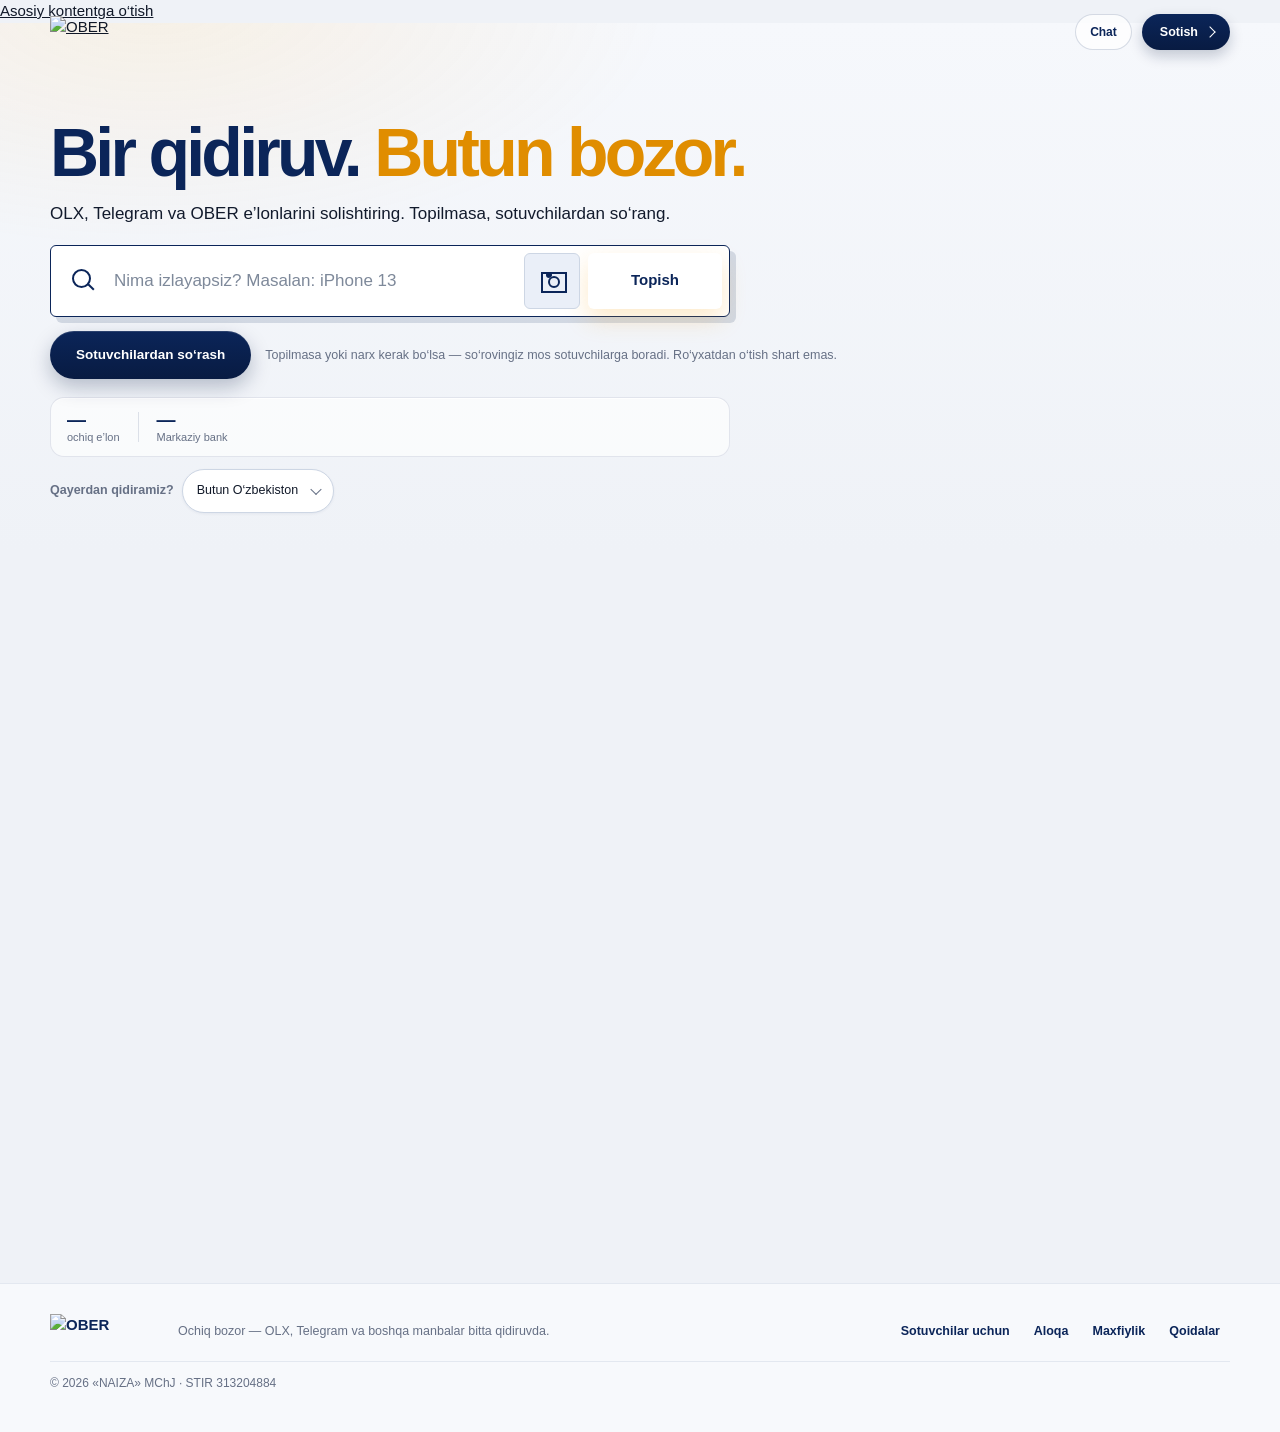
==== commit 1dbd888c: "Claude ishi 2026-08-15/16: talab bloki, push zanjiri, IndiaMART uslubi, so'rov muddati 24 soat Backe" ====
--- a/web/index.html
+++ b/web/index.html
@@ -3,10 +3,18 @@
 <head>
 <meta charset="UTF-8">
 <meta name="viewport" content="width=device-width, initial-scale=1, viewport-fit=cover">
-<meta name="theme-color" content="#DCEAF5">
+<meta name="theme-color" content="#0a2b63">
 <meta name="description" content="OBER — OLX, Telegram va OBER e’lonlarini bitta joyda qidiradigan agregator va teskari bozor.">
 <title>OBER — bir qidiruv, butun bozor</title>
+<!-- PWA (2026-08-14): Play/App Store tayyorgarligi — manifest,
+     apple o'rnatish ikonasi, standalone rejim. Barcha sahifalarda. -->
+<link rel="manifest" href="/manifest.json">
 <link rel="icon" href="/brend/icon.png">
+<link rel="apple-touch-icon" href="/brend/icon-180.png">
+<meta name="mobile-web-app-capable" content="yes">
+<meta name="apple-mobile-web-app-capable" content="yes">
+<meta name="apple-mobile-web-app-status-bar-style" content="black-translucent">
+<meta name="apple-mobile-web-app-title" content="OBER">
 
 <!-- KANONIK MANZIL. Sayt uchta manzilda ochiladi: ober.uz,
      www.ober.uz va IP orqali. Google uchun bu UCHTA HAR XIL SAYT —
@@ -221,24 +229,56 @@
   }
   .brand img{display:block;width:94px;height:auto}
   .topbar-right,.top-actions{display:flex;align-items:center;gap:10px}
+  /* RAQAMLAR QATORI — HERO OSTIDA, TEPA PANELDA EMAS (2026-08-15).
+
+     Ilgari bu blok tepa panelda, logotip yonida turardi. Ikki muammo:
+
+       1. Tepa panelning eng qimmatli joyini BEZAK egallagandi.
+          IndiaMART va Thumbtack o'sha joyda QIDIRUV saqlaydi —
+          har sahifada ishlaydigan funksiya.
+       2. Telefonda `.market-metric span{display:none}` edi, ya'ni
+          "ochiq e'lon" va "Markaziy bank" yozuvlari yo'qolib,
+          faqat ikkita tushunarsiz raqam qolardi: `496 915` va
+          `$ 11 938`. Raqam bor, ma'nosi yo'q.
+
+     Endi u hero ostida, alohida qator. Yorliqlar telefonda ham
+     ko'rinadi — joy yetarli. IndiaMART'dagi `21Cr+ BUYERS ·
+     84L+ SELLERS` qatori bilan bir vazifa. */
+  /* RAQAMLAR BLOKI QIDIRUV USTUNI BILAN BIR CHIZIQDA (2026-08-16).
+
+     O'lchov 1440 px da: quti 203 -> 1383 (1180 px keng) edi, lekin
+     ichidagi raqamlar `justify-content:center` tufayli 664 px dan
+     boshlanardi. Ya'ni sahifadagi hamma narsa 203 px da, bu blok
+     esa 461 px o'ngda — keng bo'sh qutining o'rtasida osilib
+     turgan ikkita raqam.
+
+     Endi quti ham 680 px (qidiruv maydoni bilan teng) va kontent
+     chapdan boshlanadi. Telefonda 680 px dan tor bo'lgani uchun
+     hech narsa o'zgarmaydi. */
   .market-pulse{
-    min-height:44px;padding:6px 12px;
+    display:flex;align-items:center;justify-content:flex-start;
+    max-width:680px;
+    gap:18px;flex-wrap:wrap;
+    margin:18px 0 0;padding:12px 16px;
     border:1px solid rgba(11,37,89,.10);border-radius:var(--r-orta);
-    background:rgba(255,255,255,.78);box-shadow:0 8px 22px rgba(11,37,89,.06);
-    display:grid;grid-template-columns:auto 1px auto;align-items:center;gap:12px;
-  }
-  .market-metric{display:grid;gap:1px;min-width:0}
-  .market-metric strong{color:var(--navy);font-size:14px;font-weight:800;line-height:1;
+    background:rgba(255,255,255,.62);
+    -webkit-backdrop-filter:var(--shisha);backdrop-filter:var(--shisha);
+    box-shadow:inset 0 1px 0 rgba(255,255,255,.8);
+  }
+  .market-metric{display:grid;gap:2px;min-width:0;text-align:left}
+  .market-metric strong{color:var(--navy);font-size:19px;font-weight:800;line-height:1;
     letter-spacing:-.025em;white-space:nowrap;font-variant-numeric:tabular-nums}
-  .market-metric span{color:var(--muted);font-size:9.5px;line-height:1.15;white-space:nowrap}
-  .market-divider{width:1px;height:26px;background:rgba(11,37,89,.12)}
+  .market-metric span{color:var(--muted);font-size:11px;line-height:1.2;white-space:nowrap}
+  .market-divider{width:1px;height:30px;background:rgba(11,37,89,.12)}
   @media (max-width:620px){
     .topbar-inner{gap:8px}
     .topbar-right{gap:6px;min-width:0}
-    .market-pulse{min-height:40px;padding:5px 8px;gap:7px;border-radius:12px;box-shadow:none}
-    .market-metric strong{font-size:12px}
-    .market-metric span{display:none}
-    .market-divider{height:20px}
+    .market-pulse{gap:14px;padding:11px 12px;margin-top:16px}
+    .market-metric strong{font-size:17px}
+    /* Yorliqlar TELEFONDA HAM ko'rinadi — ilgari yashirilar edi
+       va raqam ma'nosiz qolardi. */
+    .market-metric span{font-size:10.5px}
+    .market-divider{height:26px}
   }
   .mobile-label{display:none}
   /* IKKALA TUGMA — bitta pill oilasi: Chat outlined, Sotish primary. */
@@ -387,7 +427,11 @@
 
   .search-panel{
     width:min(100%,800px);
-    margin-inline:auto;
+    /* Chapga tekislangan — sababi pastdagi editorial blokda
+       (2026-08-16 o'lchovi). Bu yerda `auto` qolgani xavfli edi:
+       pastki qoida uni bekor qilardi, lekin qaysidir kun pastki
+       qoida o'chsa, markazlashuv jimgina qaytib kelardi. */
+    margin-inline:0;
     padding:7px;
     border:1px solid var(--line-strong);
     border-radius:var(--r-katta);
@@ -581,7 +625,7 @@
   .visual-search img{
     width:48px;
     height:48px;
-    border-radius:10px;
+    border-radius:var(--r-kichik);
     object-fit:cover;
     background:var(--surface-2);
   }
@@ -929,6 +973,20 @@
     border-radius:var(--r-tig);
     box-shadow:6px 6px 0 rgba(11,37,89,.14);
     max-width:680px;
+    /* CHAPGA TEKISLASH (2026-08-16 o'lchovi).
+
+       Ilgari asosiy qoidada `margin-inline:auto` bor edi va u shu
+       yerda ham amal qilardi. Natijasi 1440 px ekranda:
+
+         sarlavha, izoh, tugma, raqamlar -> chap chekka 203 px
+         QIDIRUV MAYDONI                 -> chap chekka 453 px
+
+       Ya'ni sahifadagi eng muhim element qolganidan 250 px o'ngda
+       turardi. Ko'z sarlavhani chapdan o'qib tugatadi, keyin
+       qidiruvni topish uchun o'ngga sakrashi kerak edi. Telefonda
+       sezilmasdi (u yerda maydon 100% en), shuning uchun uzoq
+       payqalmagan. */
+    margin-inline:0;
   }
   .search-panel:focus-within{box-shadow:6px 6px 0 rgba(245,166,35,.5)}
   .search-panel input{font-family:Onest,"Segoe UI",sans-serif;font-style:normal;font-weight:520;font-size:17px}
@@ -945,7 +1003,9 @@
      O'ZI chapda turardi. Natija: qidiruv markazda, chiplar ~250px
      chapda — "qiyshiq" ko'rinish. `margin-inline:auto` ularni ham
      markazga oladi, kenglik bir xil qoladi. */
-  .samples{margin-inline:auto;justify-content:flex-start;max-width:680px}
+  /* Chiplar qatori qidiruv maydoni ustida turadi — u bilan bir
+     chiziqda boshlanishi shart (2026-08-16). */
+  .samples{margin-inline:0;justify-content:flex-start;max-width:680px}
   /* HERO YONI — statistika ustuni (draftdagi .yon). */
   .hero-yon{
     position:absolute;
@@ -1236,6 +1296,68 @@
   .sora-orta{grid-column:1/-1;margin:4px 0}
   .sora-chiziq p,.sora-orta p{
     margin:0;font-size:13.5px;font-weight:640;color:var(--navy)}
+  /* HERO'DAGI ASOSIY AMAL (2026-08-15).
+
+     Aziz to'g'ri aytdi: men OBER'ni OBER qiladigan amalni chat
+     bo'limining burchagiga qo'ygandim. U yerga hech kim bormaydi,
+     natijada kirgan odam oddiy agregator ko'rardi.
+
+     IndiaMART va Thumbtack ikkalasi ham teskarisini qiladi:
+       IndiaMART — `Post Requirement` sarlavha ostidagi birinchi tugma
+       Thumbtack — butun hero so'rash oynasi, ostida bitta tinch gap
+                   ("No calls or text until you message a pro")
+
+     Shuning uchun tugma qidiruv qutisining ostida, birinchi ekranda.
+     Izoh esa Thumbtack naqshi bo'yicha: nima bo'lishini oldindan
+     aytadi va qo'rquvni oladi ("ro'yxatdan o'tish shart emas"). */
+  .hero-amal{
+    display:flex;align-items:center;gap:14px;flex-wrap:wrap;
+    margin:14px 0 0;
+  }
+  /* 48px — `.sora-btn` asosidagi 42px dan baland. Ikki sabab:
+     bosish nishoni 44px dan kam bo'lmasligi kerak (o'lchandi: 42
+     edi), va bu sahifadagi ikkinchi eng muhim amal — "Topish"
+     bilan bir og'irlikda turishi kerak, undan past emas. */
+  /* `.hero-amal .sora-btn` — IKKI sinf, ataylab.
+     Bir sinfli `.hero-sora` yozgandim va u ishlamadi: `.sora-btn`
+     faylda PASTROQDA turadi, ustunlik teng bo'lgani uchun u yutadi
+     va tugma 42px bo'lib qolardi (o'lchandi). Bu `OBER-DIZAYN-
+     QOIDALARI.md` 3.2.1-bo'limidagi saboqning o'zi.
+     Tartibga tayanmaymiz — ustunlikni oshiramiz.
+
+     48px: bosish nishoni 44px dan kam bo'lmasin, va bu amal
+     "Topish" bilan bir og'irlikda tursin — undan past emas. */
+  .hero-amal .sora-btn{
+    flex:none;min-height:48px;padding-inline:26px;font-size:13.5px;
+    /* NAVY, AMBER EMAS (2026-08-15, skrinshotdan keyin).
+       Birinchi variantda bu tugma ham amber edi — qidiruv qutisidagi
+       "Topish" ham amber. Ikkita bir xil tugma ustma-ust turardi va
+       qaysi biri asosiy ekani bilinmasdi. Dizayn qoidasi: rang —
+       bitta urg'u (3.6-bo'lim).
+       Endi til aniq: AMBER = indeksdan qidirish, NAVY = sotuvchidan
+       so'rash. Ikkalasi kuchli, lekin bir-birini takrorlamaydi. */
+    background:linear-gradient(180deg,var(--navy),var(--navy-dark));
+    color:#fff;
+    box-shadow:0 8px 20px rgba(8,27,66,.26),
+               inset 0 1px 0 rgba(255,255,255,.12);
+  }
+  @media (hover:hover){
+    .hero-amal .sora-btn:hover{
+      box-shadow:0 12px 28px rgba(8,27,66,.34),
+                 inset 0 1px 0 rgba(255,255,255,.16);
+    }
+  }
+  .hero-amal-izoh{
+    margin:0;flex:1 1 220px;min-width:0;
+    color:var(--muted);font-size:12.5px;line-height:1.45;
+  }
+  @media (max-width:620px){
+    /* Telefonda tugma butun kenglikni oladi va izoh ostiga tushadi —
+       ikkovi bir qatorda 390px ga sig'maydi. */
+    .hero-amal{gap:9px}
+    .hero-amal .sora-btn{width:100%}
+    .hero-amal-izoh{flex-basis:100%;font-size:12px}
+  }
   .sora-btn{
     min-height:42px;padding:0 22px;
     border:0;border-radius:var(--r-pill);
@@ -1597,7 +1719,7 @@
   .histogram span{
     flex:1;
     min-height:5px;
-    border-radius:4px 4px 0 0;
+    border-radius:var(--r-belgi) var(--r-belgi) 0 0;
     background:var(--navy);
     opacity:.18;
   }
@@ -1992,7 +2114,12 @@
     .image-search-btn::after{left:21px;top:20px}
     .primary-btn{min-width:88px;min-height:52px;padding:0 16px;border-radius:var(--r-kichik)}
     .location-row{align-items:stretch}
-    .location-label,.location-note{width:100%;text-align:center}
+    /* CHAPGA (2026-08-16, 386 px da o'lchandi). Ilgari `center` edi
+       va telefonda "Qayerdan qidiramiz?" yorlig'i yolg'iz o'zi
+       markazda turardi — sarlavha, izoh, qidiruv, tugma va raqamlar
+       esa chap chekkada. Bitta markazlashgan satr butun ustunning
+       tartibini buzadi. */
+    .location-label,.location-note{width:100%;text-align:left}
     .select-wrap{flex:1;min-width:0}
     .location-row select{width:100%;max-width:none}
     /* 2026-08-11: chiplar endi o'zi yuradigan lenta. Ilgari bu yerda
@@ -2006,7 +2133,10 @@
     .samples{flex-wrap:wrap;justify-content:center;
       margin-inline:-14px;padding:0 14px 5px;gap:6px}
     .sample{flex:0 0 auto}
-    .tez-yorliq{flex:1 0 100%;justify-content:center}
+    /* Yashil nuqta + "so'nggi kunlarda qidirilgan" — chapdan.
+       Markazda turganda u ham ustun tartibidan chiqib ketardi
+       (2026-08-16). */
+    .tez-yorliq{flex:1 0 100%;justify-content:flex-start}
     .tez-oyna{flex:1 0 100%}
     /* 2026-08-11: dalil bloki yangilandi. Bu yerdagi eski qoida
        (`padding:6px 12px; min-height:34px`) undan KEYIN turgani uchun
@@ -2148,7 +2278,9 @@
     box-shadow:0 7px 18px rgba(11,37,89,.22);
   }
   body.is-results .primary-btn:hover{background:var(--navy-dark);color:#fff;box-shadow:0 9px 22px rgba(11,37,89,.25)}
-  body.is-results .location-row{max-width:760px;margin-inline:auto;justify-content:flex-start}
+  /* `auto` -> `0` (2026-08-16): natija sahifasida qidiruv 203 px da,
+     bu qator esa 413 px da turardi — 210 px farq. */
+  body.is-results .location-row{max-width:760px;margin-inline:0;justify-content:flex-start}
 
   /* Bitta tartibli qator va ochilgandagina ko'rinadigan narx paneli. */
   .boshqaruv-yopishqoq{
@@ -2311,11 +2443,6 @@
       <img src="/brend/logo-ober-20260813.png" alt="OBER" width="118" height="39">
     </a>
     <div class="topbar-right">
-      <div class="market-pulse" aria-label="Bozor ko‘rsatkichlari">
-        <span class="market-metric"><strong id="market-listings">—</strong><span>ochiq e’lon</span></span>
-        <span class="market-divider" aria-hidden="true"></span>
-        <span class="market-metric"><strong id="market-rate">—</strong><span id="market-rate-meta">Markaziy bank</span></span>
-      </div>
       <div class="top-actions">
         <div class="lang-slot"></div>
         <a class="messages-link" id="takliflar-link" href="/takliflar"><span class="desktop-label">Chat</span><span class="mobile-label">Chat</span></a>
@@ -2344,6 +2471,21 @@
               aria-label="Rasm bilan qidirish" title="Rasm bilan qidirish"></button>
       <button class="primary-btn" id="btn" type="button">Topish</button>
     </div>
+
+    <div class="hero-amal">
+      <button class="sora-btn hero-sora" id="hero-sora" type="button">
+        Sotuvchilardan so‘rash
+      </button>
+      <p class="hero-amal-izoh">Topilmasa yoki narx kerak bo‘lsa — so‘rovingiz
+        mos sotuvchilarga boradi. Ro‘yxatdan o‘tish shart emas.</p>
+    </div>
+
+    <div class="market-pulse" aria-label="Bozor ko‘rsatkichlari">
+      <span class="market-metric"><strong id="market-listings">—</strong><span>ochiq e’lon</span></span>
+      <span class="market-divider" aria-hidden="true"></span>
+      <span class="market-metric"><strong id="market-rate">—</strong><span id="market-rate-meta">Markaziy bank</span></span>
+    </div>
+
     <div class="visual-search" id="visual-search" hidden>
       <img id="visual-preview" alt="Qidiruv uchun tanlangan rasm">
       <div class="visual-search-copy">
@@ -2528,7 +2670,7 @@
 const NAMUNA = ["divan","kir yuvish mashinasi","velosiped","2 xonali kvartira","telefon ekrani"];
 // MANBA OCHIQ AYTILADI. "Butun bozor bitta joyda" va'dasi shu belgida
 // ko'rinadi — xaridor qaysi bozordan kelganini bilib turishi kerak.
-const MANBA_NOM = {olx:"OLX", telegram:"Telegram", uzum:"Uzum", birbir:"BirBir", ober:"OBER", avtoelon:"Avtoelon", asaxiy:"Asaxiy"};
+const MANBA_NOM = {olx:"OLX", telegram:"Telegram", uzum:"Uzum", birbir:"BirBir", ober:"OBER", avtoelon:"Avtoelon", asaxiy:"Asaxiy", shahar:"Shahar.uz", glotr:"Glotr", avizinfo:"Avizinfo"};
 let DARAXT = [];
 let faolSorov = "";
 
@@ -3766,6 +3908,18 @@
 
 $("#btn").addEventListener("click", rasmBilanQidir);
 $("#q").addEventListener("keydown", e => { if(e.key === "Enter") rasmBilanQidir(); });
+
+/* HERO'DAGI "SOTUVCHILARDAN SO'RASH" (2026-08-15).
+
+   Bu OBER'ni agregatordan ajratadigan yagona amal, shuning uchun u
+   birinchi ekranda va bosh sahifada turadi — natija sahifasida yoki
+   chat burchagida emas.
+
+   `sorovYubor()` matn bo'sh bo'lsa maydonga fokus qaytaradi, ya'ni
+   odam nima so'rayotganini yozishi kerakligini o'zi tushunadi.
+   Alohida tekshiruv yozmaymiz — bitta joyda bitta qoida. */
+$("#hero-sora")?.addEventListener("click", sorovYubor);
+
 $("#image-search-btn").addEventListener("click", () => $("#image-search-input").click());
 $("#image-search-input").addEventListener("change", e => rasmTanla(e.target.files?.[0]));
 $("#visual-remove").addEventListener("click", rasmniOlibTashla);
@@ -3835,6 +3989,13 @@
   $("#q").focus({preventScroll:true});
 }
 </script>
+<script>
+/* PWA service worker (2026-08-14). Oflayn kesh + push bildirishnoma.
+   Barcha sahifalarda ro'yxatdan o'tadi — brauzer yangilaganda ishlaydi. */
+if("serviceWorker" in navigator){
+  navigator.serviceWorker.register("/sw.js",{scope:"/"}).catch(()=>{});
+}
+</script>
 <!-- IXTIYORIY ISM OYNASI — telefonda suzuvchi "Sotuvchilardan so'rash"
      tugmasi birinchi bosilganda. Keyingi safar ism eslab qolinadi. -->
 <div class="ism-oyna" id="ism-oyna" hidden>
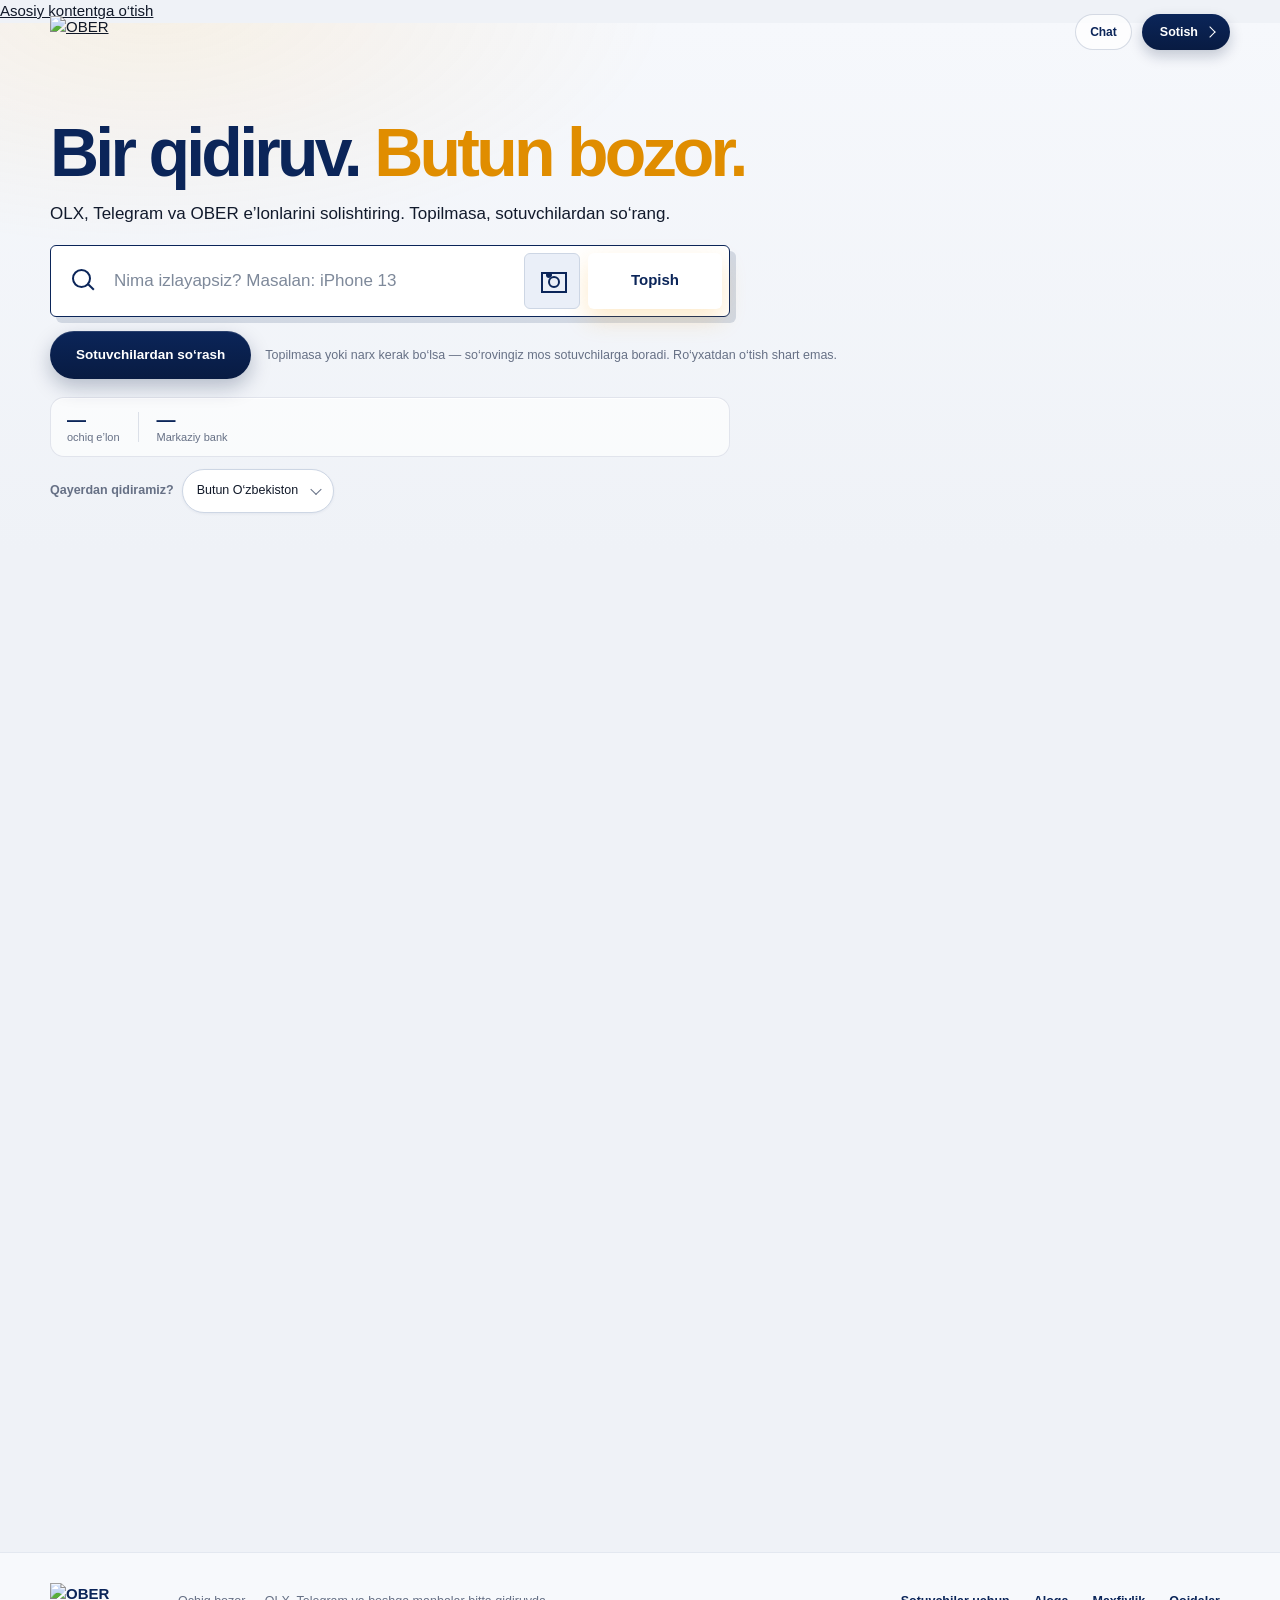
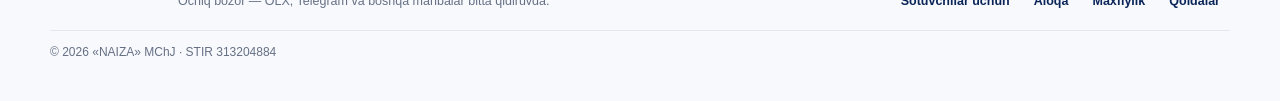
==== commit 7732bab4: "IndiaMART uslubi: tepa panelda 'So'rov yuborish' tugmasi + bosh sahifada ikonli bozor bo'limlari to'" ====
--- a/web/index.html
+++ b/web/index.html
@@ -1063,6 +1063,45 @@
   @media (prefers-reduced-motion:reduce){
     .ochilmoqda{opacity:1;transform:none;transition:none}
   }
+
+  /* ── BOZOR BO'LIMLARI — hero ostidagi ikonli to'r (2026-08-16).
+     IndiaMART uslubi: xaridor bo'limni ko'rib, shu bo'yicha qidiradi.
+     Kategoriyalar sahifasining to'liq daraxtiga yo'l ham shu yerda. */
+  .bozor-tor{background:var(--surface);border-bottom:1px solid var(--line)}
+  .bt-ic{width:min(100% - 36px,var(--content));margin-inline:auto;padding:44px 0 50px}
+  .bt-bosh{display:flex;align-items:baseline;justify-content:space-between;gap:14px;margin-bottom:22px}
+  .bt-bosh h2{margin:0;font-size:21px;font-weight:800;letter-spacing:-.02em;color:var(--navy)}
+  .bt-barcha{color:var(--amber-deep);font-size:12.5px;font-weight:750;text-decoration:none;white-space:nowrap}
+  .bt-barcha:hover{text-decoration:underline}
+  .bt-grid{display:grid;grid-template-columns:repeat(6,minmax(0,1fr));gap:10px}
+  .bt-karta{
+    display:flex;flex-direction:column;align-items:flex-start;gap:10px;
+    padding:14px 14px 13px;
+    border:1px solid var(--line);border-radius:var(--r-orta);
+    background:rgba(255,255,255,.72);
+    box-shadow:var(--shadow-card);
+    text-decoration:none;
+    transition:transform 120ms var(--ease),border-color 120ms var(--ease),box-shadow 120ms var(--ease);
+  }
+  .bt-karta:hover{transform:translateY(-2px);border-color:var(--amber-line);box-shadow:0 2px 4px rgba(11,37,89,.06),0 14px 34px rgba(245,166,35,.14)}
+  .bt-karta:active{transform:scale(.98)}
+  .bt-ikon{
+    display:grid;place-items:center;
+    width:38px;height:38px;border-radius:var(--r-kichik);
+    background:var(--navy-soft);color:var(--navy);
+    transition:background 120ms var(--ease),color 120ms var(--ease);
+  }
+  .bt-karta:hover .bt-ikon{background:var(--cta-gradient);color:var(--on-cta)}
+  .bt-karta svg{width:22px;height:22px}
+  .bt-nom{margin:0;font-size:13.5px;font-weight:760;letter-spacing:-.01em;color:var(--navy);line-height:1.3}
+  .bt-son{margin:0;color:var(--muted);font-size:11px;font-variant-numeric:tabular-nums}
+  @media (max-width:1100px){.bt-grid{grid-template-columns:repeat(4,minmax(0,1fr))}}
+  @media (max-width:760px){.bt-grid{grid-template-columns:repeat(3,minmax(0,1fr))}}
+  @media (max-width:480px){
+    .bt-grid{grid-template-columns:repeat(2,minmax(0,1fr));gap:8px}
+    .bt-ic{padding:36px 0 40px}
+  }
+  body.is-results .bozor-tor{display:none}
 
   /* ── OBER QANDAY ISHLAYDI — editorial qatorlar ─────────────────
      2026-08-12: Aziz editorial yo'nalishni tanladi. Raqamlar o'rniga
@@ -2536,6 +2575,27 @@
   </div>
 </section>
 
+<!-- BOZOR BO'LIMLARI — hero ostidagi ikonli to'r (2026-08-16).
+     IndiaMART uslubi: xaridor bo'limni ko'rib, shu bo'yicha qidiradi.
+     Ikonlar `kat-ikonlar.js` dan — kategoriyalar sahifasi bilan bitta
+     manba. Karta bosilganda bo'lim bo'yicha qidiruv ochiladi. -->
+<section class="bozor-tor ochilmoqda" id="bozor-tor" aria-label="Bozor bo‘limlari">
+  <div class="bt-ic">
+    <div class="bt-bosh">
+      <h2>Bozor bo‘limlari</h2>
+      <a class="bt-barcha" href="/kategoriyalar">Barchasini ko‘rish</a>
+    </div>
+    <div class="bt-grid" id="bt-grid" aria-busy="true">
+      <a class="bt-karta" href="#" aria-hidden="true" tabindex="-1"><span class="bt-ikon"></span><span class="bt-nom">…</span><span class="bt-son">…</span></a>
+      <a class="bt-karta" href="#" aria-hidden="true" tabindex="-1"><span class="bt-ikon"></span><span class="bt-nom">…</span><span class="bt-son">…</span></a>
+      <a class="bt-karta" href="#" aria-hidden="true" tabindex="-1"><span class="bt-ikon"></span><span class="bt-nom">…</span><span class="bt-son">…</span></a>
+      <a class="bt-karta" href="#" aria-hidden="true" tabindex="-1"><span class="bt-ikon"></span><span class="bt-nom">…</span><span class="bt-son">…</span></a>
+      <a class="bt-karta" href="#" aria-hidden="true" tabindex="-1"><span class="bt-ikon"></span><span class="bt-nom">…</span><span class="bt-son">…</span></a>
+      <a class="bt-karta" href="#" aria-hidden="true" tabindex="-1"><span class="bt-ikon"></span><span class="bt-nom">…</span><span class="bt-son">…</span></a>
+    </div>
+  </div>
+</section>
+
 <!-- OBER NIMA QILADI — uch qadam.
      2026-08-02 vizual tekshiruv: bosh sahifada hero va qidiruv
      qutisidan boshqa hech narsa yo'q edi. Birinchi marta kirgan odam
@@ -2603,6 +2663,7 @@
 </footer>
 
 <script src="/i18n.js"></script>
+<script src="/kat-ikonlar.js"></script>
 <script src="/tabbar.js"></script>
 <script>
 "use strict";
@@ -3960,6 +4021,46 @@
 }
 if(saqlanganSorov) $("#takliflar-link").href = "/takliflar";
 
+// BOZOR BO'LIMLARI TO'RI (2026-08-16).
+// `/api/kategoriyalar` — kategoriyalar sahifasi bilan bitta manba,
+// shuning uchun sonlar va nomlar ikki joyda bir-biriga zid keta
+// olmaydi. Karta bosilganda bo'lim bo'yicha qidiruv ochiladi.
+(function () {
+  const grid = $("#bt-grid");
+  if (!grid) return;
+  fetch("/api/kategoriyalar")
+    .then(r => r.ok ? r.json() : Promise.reject())
+    .then(d => {
+      if (!Array.isArray(d) || !d.length) throw new Error("bo'sh");
+      grid.innerHTML = d.slice(0, 12).map(g => {
+        const ikon = (window.OBER_KAT_IKONLAR || {})[g.slug]
+                     || (window.OBER_KAT_IKONLAR || {}).boshqa || "";
+        const nom = window.OBER_I18N ? window.OBER_I18N.t(g.nom) : g.nom;
+        return `<a class="bt-karta" href="/?q=${encodeURIComponent(g.q)}">
+          <span class="bt-ikon">${ikon}</span>
+          <span class="bt-nom">${esc(nom)}</span>
+          <span class="bt-son">${formatInt(g.elonlar)} ta</span>
+        </a>`;
+      }).join("");
+      grid.setAttribute("aria-busy", "false");
+    })
+    .catch(() => {
+      grid.parentElement.remove();   // to'r yuklanmasa sahifa buzilmaydi
+    });
+})();
+
+// `?sora=1` — tepa paneldagi "So'rov yuborish" tugmasi (2026-08-16).
+// Bosh sahifada so'rash amali qidiruv maydonidan matn oladi, shuning
+// uchun odam shu yerga kelib yozadi va "Sotuvchilardan so'rash"
+// tugmasini bosadi. Placeholder shu rejimda nima kerakligini aytadi.
+if (new URLSearchParams(location.search).get("sora") === "1") {
+  const q = $("#q");
+  if (q) {
+    q.placeholder = window.OBER_I18N ? window.OBER_I18N.t("Nima kerak? Masalan: divan") : "Nima kerak? Masalan: divan";
+    q.focus({preventScroll: true});
+  }
+}
+
 // 2026-08-06 audit: `?q=divan` bilan kelgan havola endi qidiruvni
 // avtomatik boshlaydi — natijalar ulashiladigan va SEO'ga ochiq bo'ladi.
 const urlSorov = new URLSearchParams(location.search).get("q");
